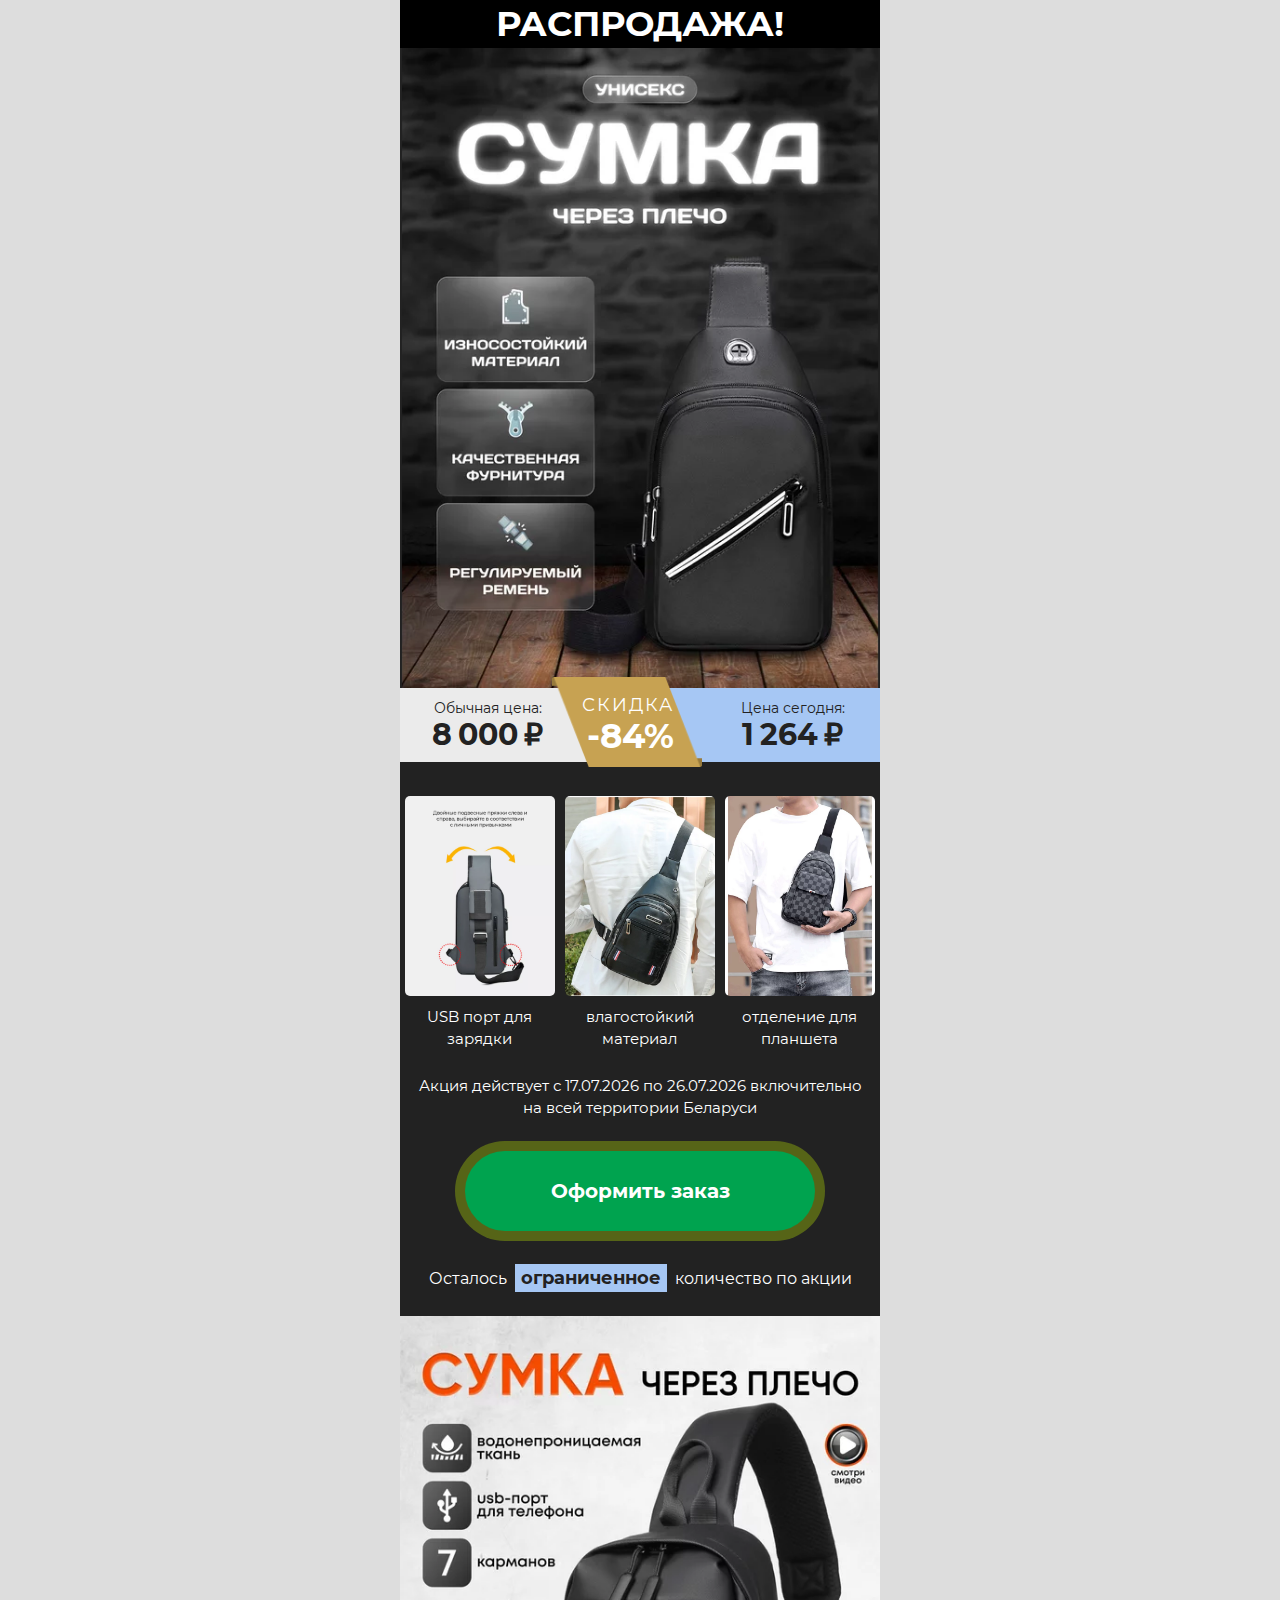
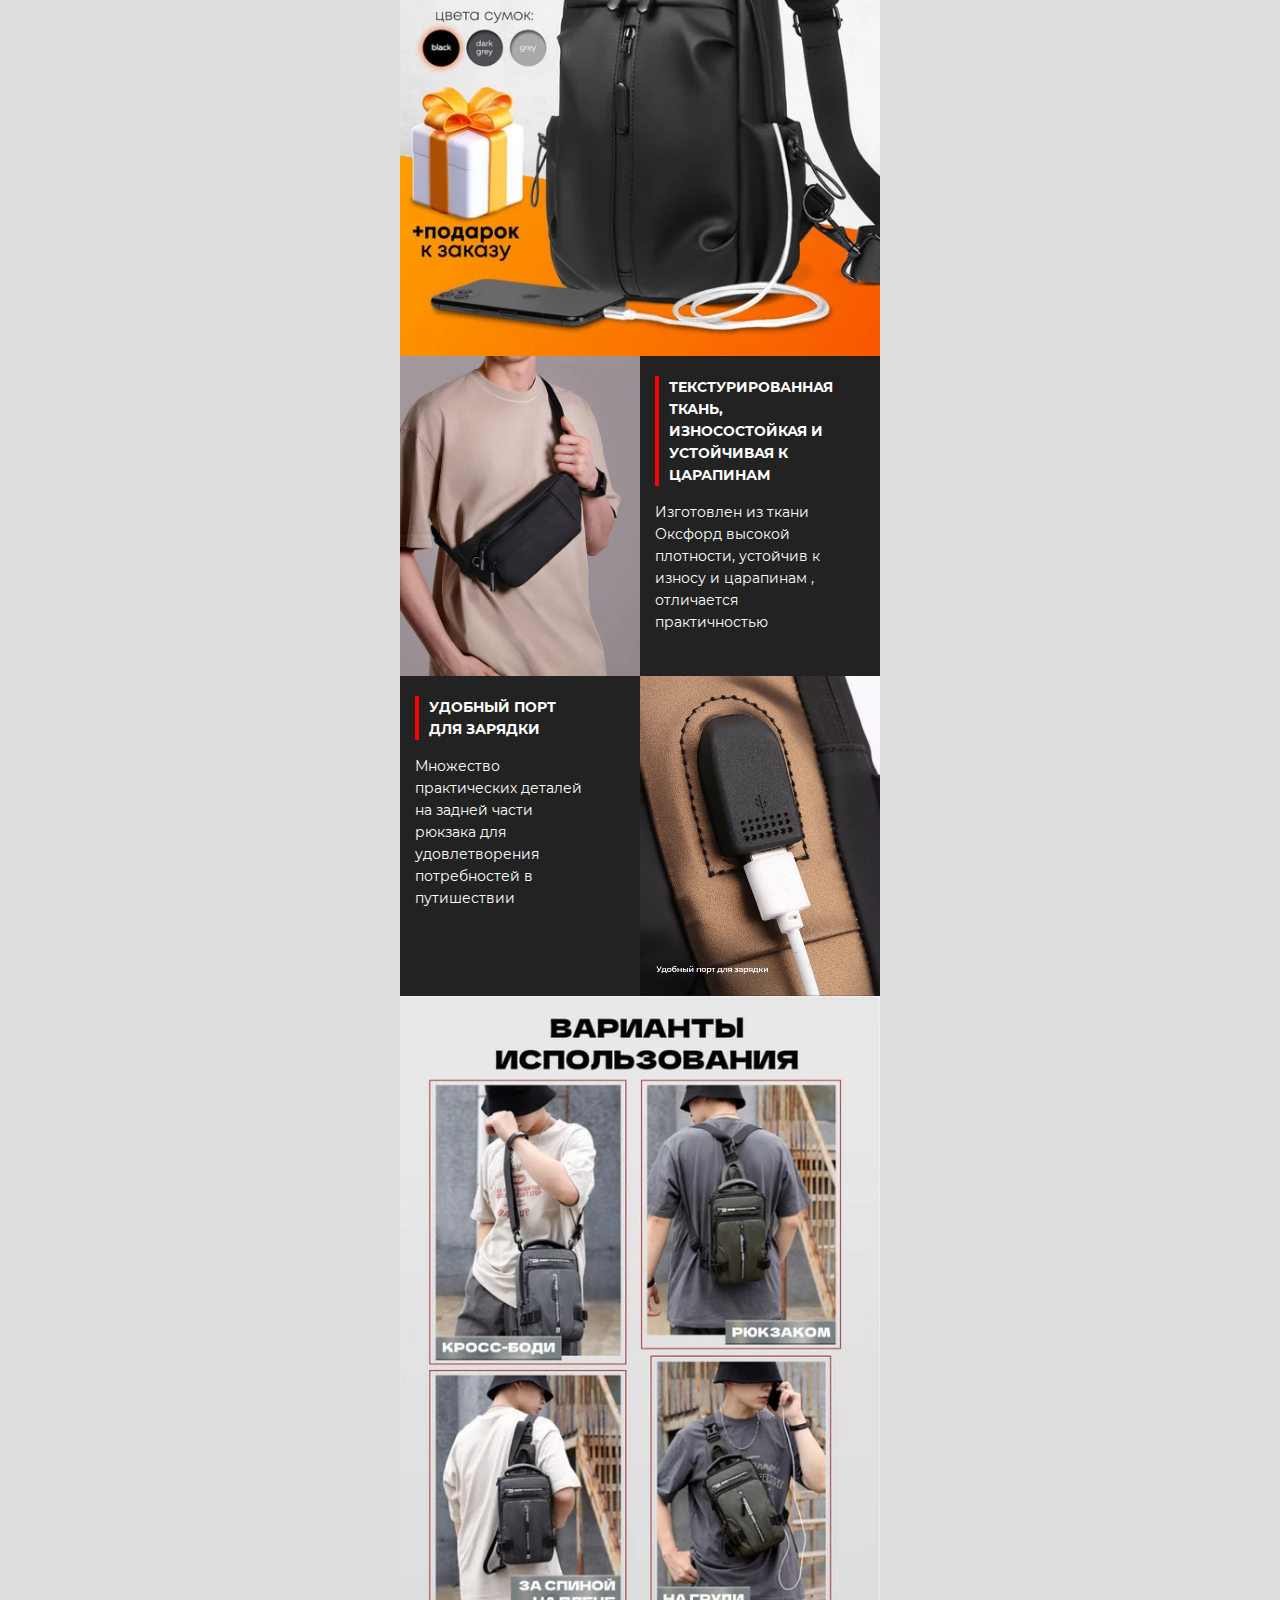
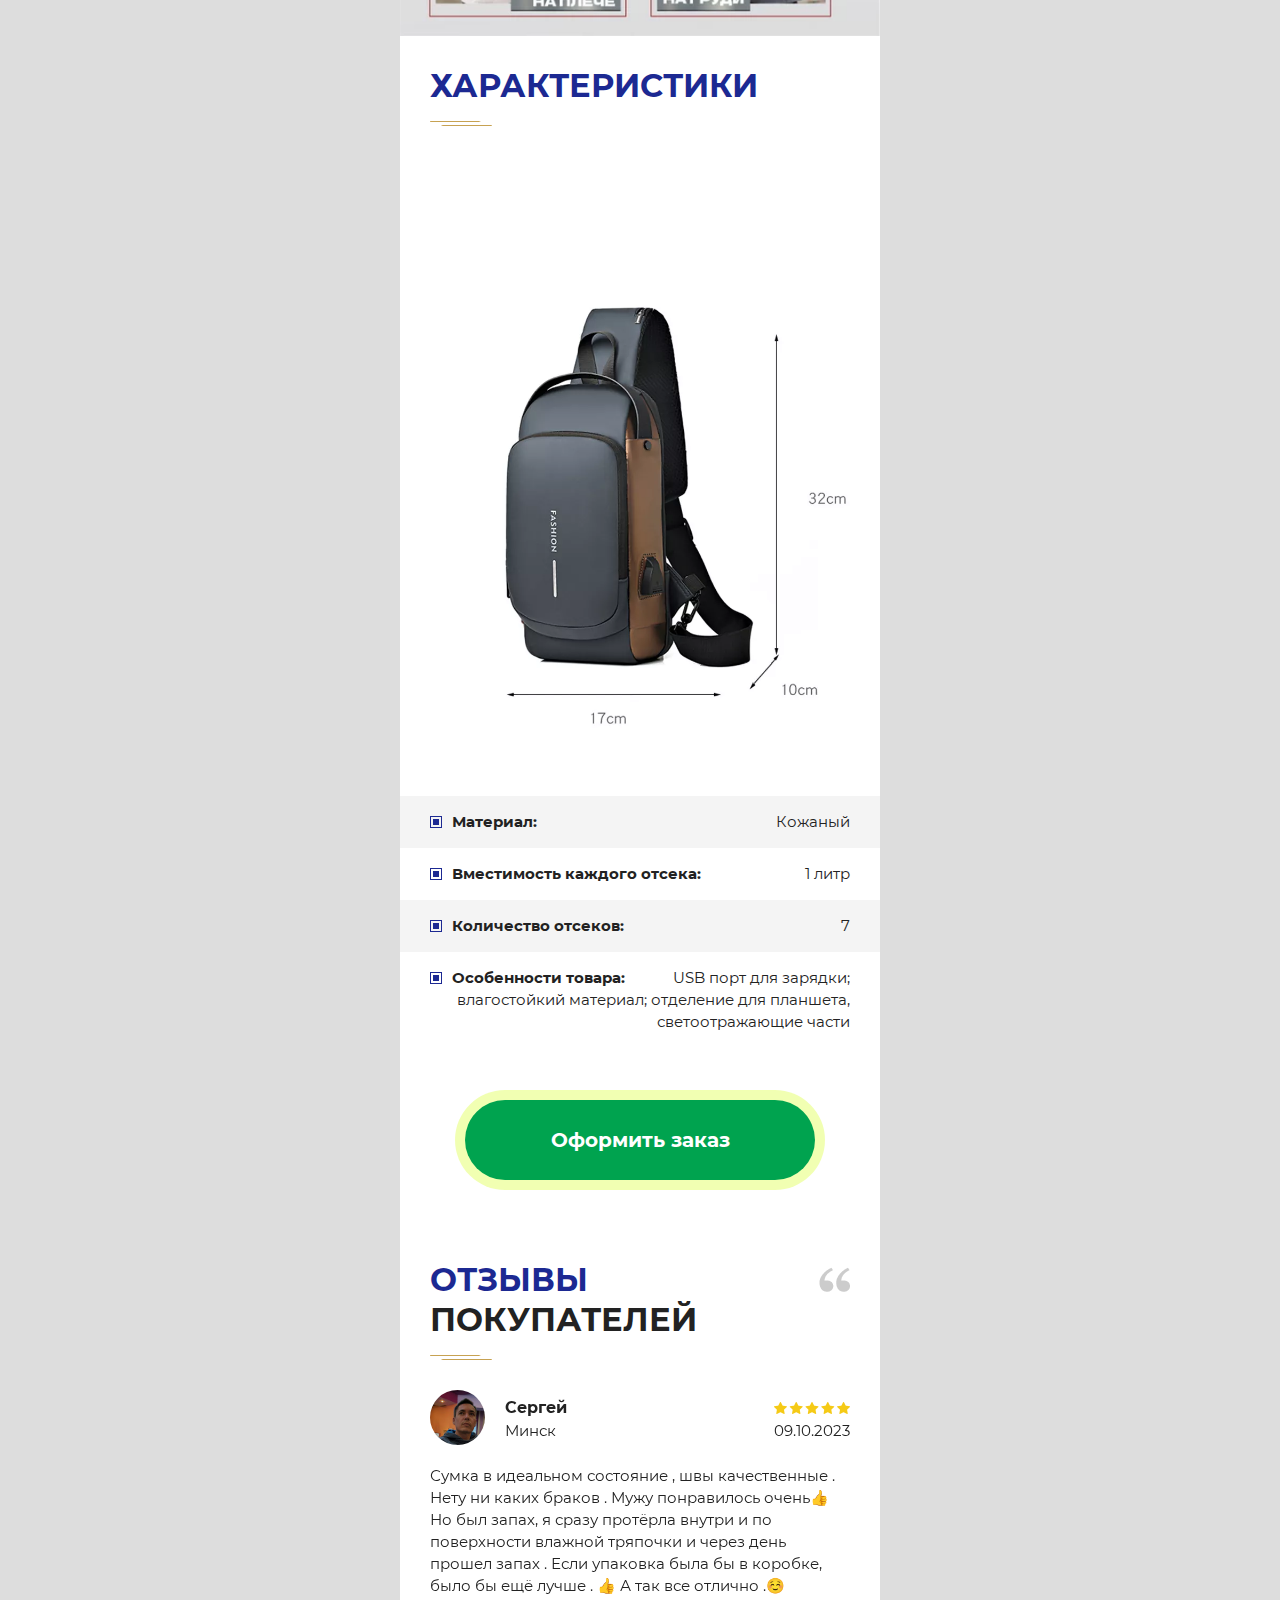
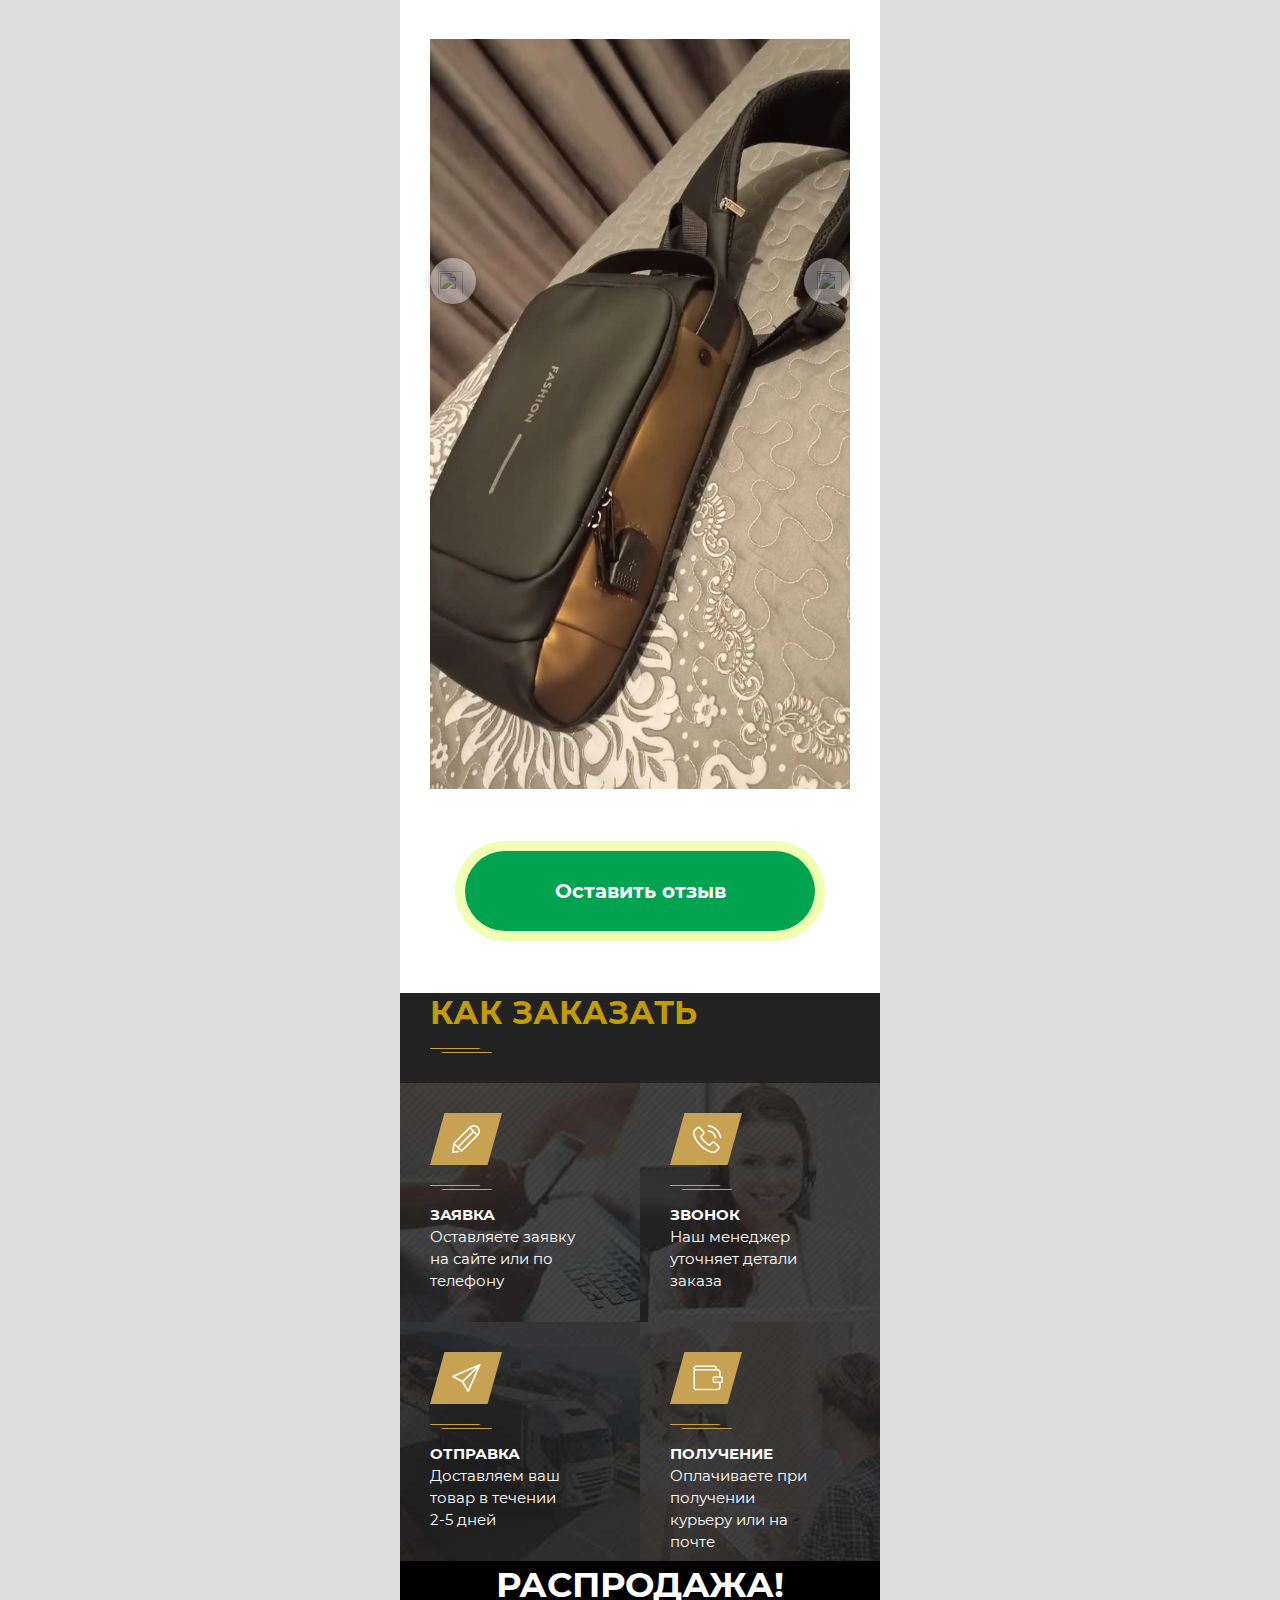
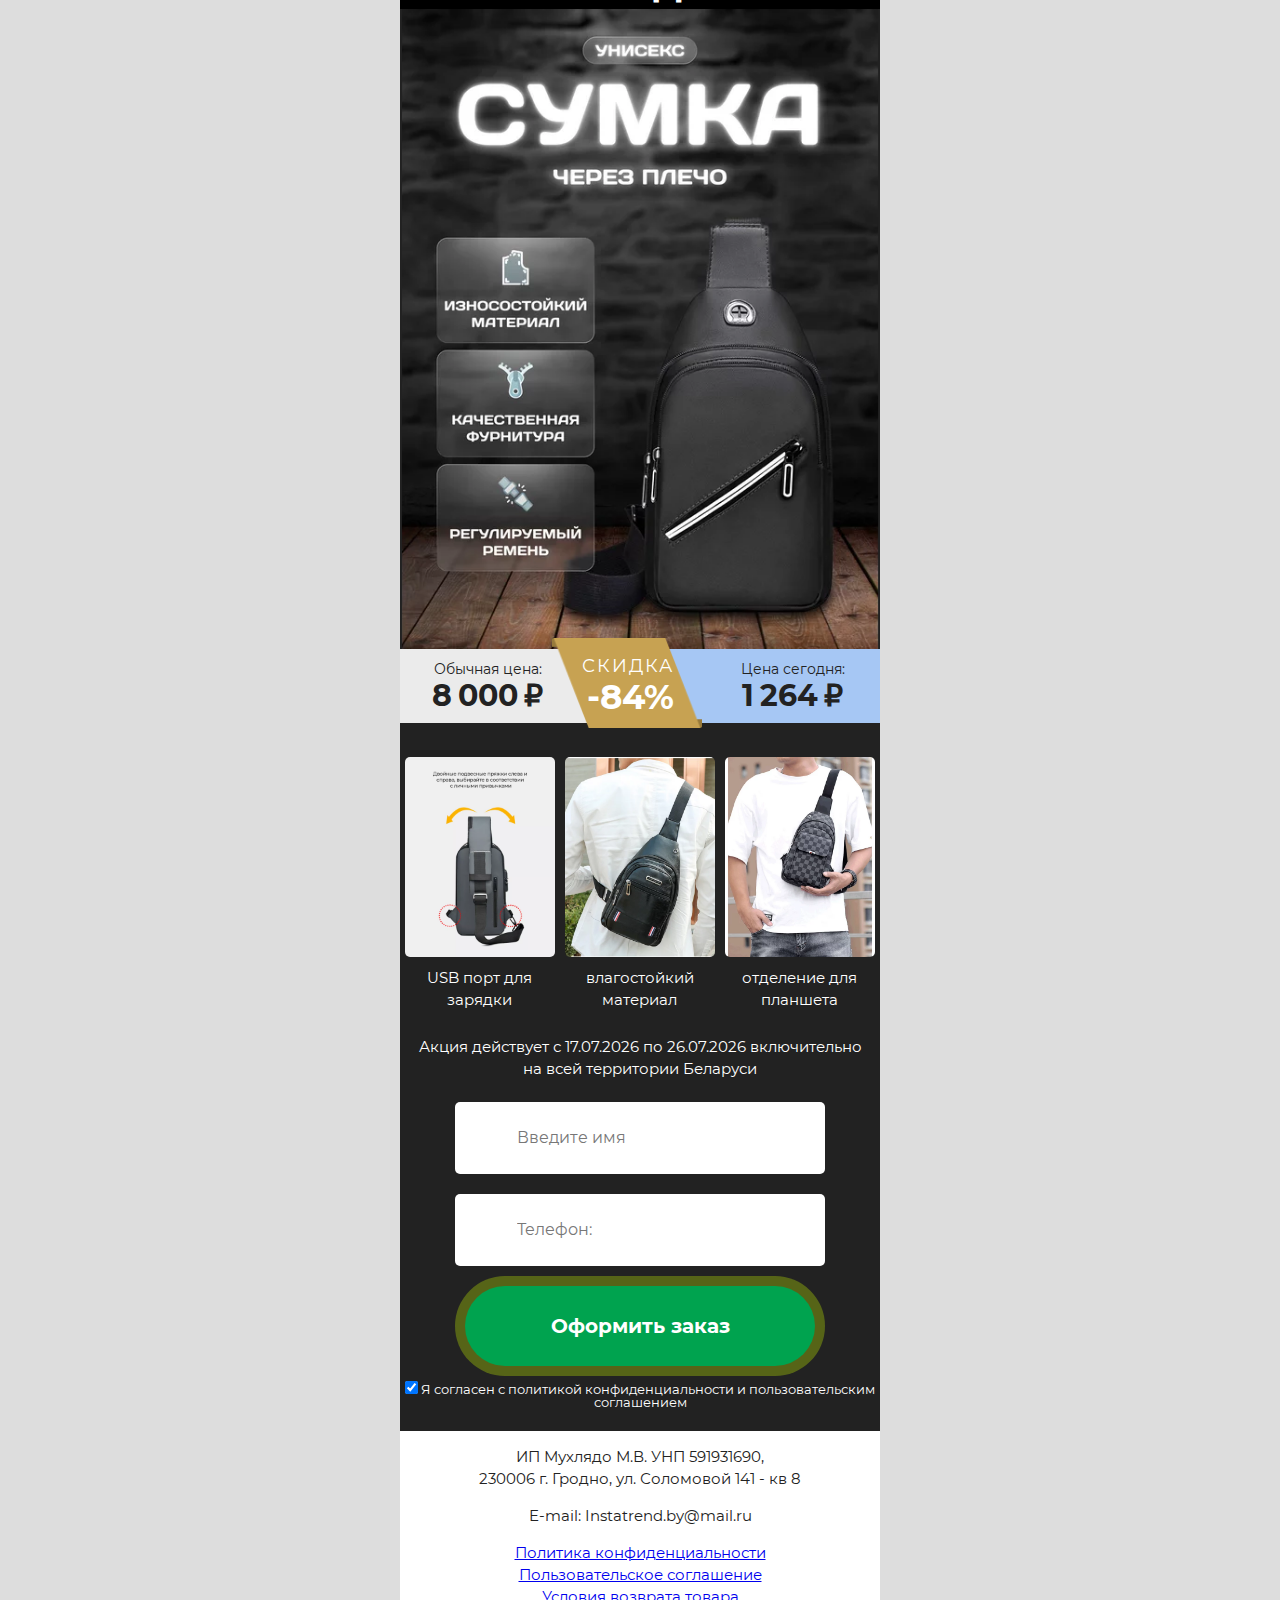
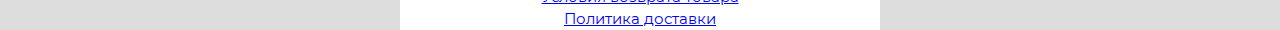
==== index.html @ cdf9560d "Added my project" ====
﻿<!DOCTYPE html>
<html lang="ru">

<head>
    <title>Органайзер для круп</title>
    <meta name="description" content="">
    <meta charset="utf-8">
    <meta name="viewport" content="width=480">

    <link rel="stylesheet" type="text/css" href="css/reset.css">
    <link rel="stylesheet" type="text/css" href="css/styles.css">
    <script>
      function dtime_nums(d) {
          let now = new Date();
          now.setDate(now.getDate() + d);
          let mm = now.getMonth() + 1;
          let day = now.getDate();
          if (now.getDate() < 10) day = '0' + now.getDate();
          if (mm < 10) mm = '0' + mm;
          document.write(day + "." + mm + "." + now.getFullYear());
      }
  </script>



	
<script>
  !function (w, d, t) {
    w.TiktokAnalyticsObject=t;var ttq=w[t]=w[t]||[];ttq.methods=["page","track","identify","instances","debug","on","off","once","ready","alias","group","enableCookie","disableCookie"],ttq.setAndDefer=function(t,e){t[e]=function(){t.push([e].concat(Array.prototype.slice.call(arguments,0)))}};for(var i=0;i<ttq.methods.length;i++)ttq.setAndDefer(ttq,ttq.methods[i]);ttq.instance=function(t){for(var e=ttq._i[t]||[],n=0;n<ttq.methods.length;n++
)ttq.setAndDefer(e,ttq.methods[n]);return e},ttq.load=function(e,n){var i="https://analytics.tiktok.com/i18n/pixel/events.js";ttq._i=ttq._i||{},ttq._i[e]=[],ttq._i[e]._u=i,ttq._t=ttq._t||{},ttq._t[e]=+new Date,ttq._o=ttq._o||{},ttq._o[e]=n||{};n=document.createElement("script");n.type="text/javascript",n.async=!0,n.src=i+"?sdkid="+e+"&lib="+t;e=document.getElementsByTagName("script")[0];e.parentNode.insertBefore(n,e)};
  
    ttq.load('CNPE14JC77U151413FCG');
    ttq.page();
  }(window, document, 'ttq');
</script>



</head>
  <body>
    <div class="main_wrapper">
      <header class="offer_section offer2">
        
        <div class="info_block">
          <h1 class="main_title" style="text-transform: uppercase">РАСПРОДАЖА!</h1>
          <img src="img_new/1(14).webp">
        </div>
        <div class="price_block clearfix">
          <div class="price_item old">
            <div class="text">Обычная цена:</div>
            <div class="value">8 000 ₽</div>
          </div>
          <div class="discount">
            <div class="text">Скидка</div>
            <div class="value">-84%</div>
          </div>
          <div class="price_item new">
            <div class="text">Цена сегодня:</div>
            <div class="value">1 264 ₽</div>
          </div>
        </div>
        <div class="benefits_block clearfix">
          <div class="benefit_item">
            <img src="img_new/bag.webp">
            <p>USB порт для зарядки</p>
          </div>
          <div class="benefit_item">
            <img src="./img_new/1(77).webp">
            <p>влагостойкий материал</p>
          </div>
          <div class="benefit_item">
            <img src="./img_new/1(94).webp" width="1080" height="1056">
            <p>отделение для планшета</p>
          </div>
        </div>

        <div class="date_sale">Акция действует с <script>dtime_nums(-7)</script> по <script>dtime_nums(2)</script> включительно <br>на всей территории Беларуси</div>
 <style>
    .date_sale{
        text-align: center;
        color: white;
    }
 </style>
        <br>

       
        <a href="#order_form" class="button">Оформить заказ</a>
        <div class="products_count">
          Осталось <b>ограниченное</b>
          количество по акции
        </div>
      </header>

      <img class="result_image" src="img_new/1(89).webp">

      <div class="benefits_list7">
        <div class="benefit_item clearfix">
          <img src="img_new/1(76).webp" width="240" height="240">
          <div class="text_block">
            <h4>Текстурированная ткань, износостойкая и устойчивая к царапинам</h4>
            <p> Изготовлен из ткани Оксфорд высокой плотности, устойчив к износу и царапинам , отличается практичностью
              </p>
          </div>
        </div>
        <div class="benefit_item clearfix">
          <img src="img_new/13.webp" width="240" height="240">
          <div class="text_block">
            <h4>Удобный порт для зарядки</h4>
            <p>Множество практических деталей на задней части рюкзака для удовлетворения потребностей в путишествии </p>
          </div>
        </div>
      </div>

      <img class="image img-item" src="./img_new/4(2).webp">
      

      <section class="characteristics_section">
        <h2 class="title">
          <span>Характеристики</span>
        </h2>
        <img class="image" src="./img_new/20.webp">
        <ul class="characteristics__list">
          <li>
            <b>Материал:</b>
            Кожаный
          </li>
          <li>
            <b>Вместимость каждого отсека:</b>
            1 литр
          </li>
          <li>
            <b>Количество отсеков:</b>
            7
          </li>
          <li>
            <b>Особенности товара:</b>
            USB порт для зарядки; влагостойкий материал; отделение для планшета, светоотражающие части          </li>
              
          </li>
        </ul>
        
        

        <br>
        <a href="#order_form" class="button">Оформить заказ</a>
      </section>

      <section class="reviews3_section">
        <h2 class="title">
          <span>Отзывы</span>
          покупателей
        </h2>
        <div class="reviews_list">
          <div class="review_item">
            <div class="author_block clearfix">
              <img src="img/reviews__review1_avatar.jpg">
              <div class="author_info">
                <div class="name">Сергей</div>
                <div class="text">Минск</div>
              </div>
              <div class="info">
                <div class="rating"></div>
                <div class="date">09.10.2023</div>
              </div>
            </div>
            <p>
              Сумка в идеальном состояние , швы качественные . Нету ни каких браков . Мужу понравилось очень👍 Но был запах, я сразу протёрла внутри и по поверхности влажной тряпочки и через день прошел запах . Если упаковка была бы в коробке, было бы ещё лучше . 👍 А так все отлично .☺️            </p>
            <br>
            <img src="./img_new/fs.webp">

            <div class="images_block clearfix"></div>
          </div>
          <div class="review_item">
            <div class="author_block clearfix">
              <img src="img/reviews__review2_avatar.jpg">
              <div class="author_info">
                <div class="name">Мария</div>
                <div class="text">Брест</div>
              </div>
              <div class="info">
                <div class="rating"></div>
                <div class="date">08.10.2023</div>
              </div>
            </div>
            <p>
              Отличная сумка, очень удобно если вы едете в путешествие. Влезает всё что может потребоваться в путешествии путешественнику.            </p>
            <br>
            <img src="./img_new/fs (1).webp">
            <div class="images_block clearfix"></div>
          </div>
          <div class="review_item">
            <div class="author_block clearfix">
              <img src="img/reviews__review3_avatar.jpg">
              <div class="author_info">
                <div class="name">Маша</div>
                <div class="text">Минск</div>
              </div>
              <div class="info">
                <div class="rating"></div>
                <div class="date">08.10.2023</div>
              </div>
            </div>
            <p>
              Советую заказывать мужскую сумку на лицо карманы большие удобные маленькие карманы удобные товар мне понравится буду ещё заказывать сумку            </p>
            <br>
            <img src="./img_new/fs (2).webp">
            <div class="images_block clearfix"></div>
          </div>
        </div>
        <br>
        <button class="button" onclick="openModalView()">Оставить отзыв</button>
        <br>
      </section>

      <section class="order_steps_section">
        <h2 class="title">
          <span>Как заказать</span>
        </h2>
        <div class="order_steps2 clearfix">
          <div class="step_item">
            <img src="img/order_steps__step1_icon.png">
            <div class="separator"></div>
            <h4>Заявка</h4>
            <p>Оставляете заявку на сайте или по телефону</p>
          </div>
          <div class="step_item">
            <img src="img/order_steps__step2_icon.png">
            <div class="separator"></div>
            <h4>Звонок</h4>
            <p>Наш менеджер уточняет детали заказа</p>
          </div>
          <div class="step_item">
            <img src="img/order_steps__step3_icon.png">
            <div class="separator"></div>
            <h4>Отправка</h4>
            <p>
              Доставляем ваш товар в течении
              <br>
              2-5 дней
            </p>
          </div>
          <div class="step_item">
            <img src="img/order_steps__step4_icon.png">
            <div class="separator"></div>
            <h4>Получение</h4>
            <p>Оплачиваете при получении курьеру или на почте</p>
          </div>
        </div>
      </section>

      <section class="offer_section offer2 order">
        <h1 class="main_title" style="text-transform: uppercase">РАСПРОДАЖА!</h1>
        <div class="info_block">
          
          <img src="img_new/1(14).webp">
        </div>
        <div class="price_block clearfix">
          <div class="price_item old">
            <div class="text">Обычная цена:</div>
            <div class="value">8 000 ₽</div>
          </div>
          <div class="discount">
            <div class="text">Скидка</div>
            <div class="value">-84%</div>
          </div>
          <div class="price_item new">
            <div class="text">Цена сегодня:</div>
            <div class="value">1 264 ₽</div>
          </div>
        </div>
        <div class="benefits_block clearfix">
          <div class="benefit_item">
            <img src="img_new/bag.webp">
            <p>USB порт для зарядки</p>
          </div>
          <div class="benefit_item">
            <img src="./img_new/1(77).webp">
            <p>влагостойкий материал


            </p>
          </div>
          <div class="benefit_item">
            <img src="./img_new/1(94).webp">
            <p>отделение для планшета</p>
          </div>
        </div>
        <div class="date_sale">Акция действует с <script>dtime_nums(-7)</script> по <script>dtime_nums(2)</script> включительно <br>на всей территории Беларуси</div>
        <style>
           .date_sale{
               text-align: center;
               color: white;
           }
        </style>
        <br>
        
        <form id="order_form" class="order_form" action="https://wirecrm.com/webtoorder/handle/798ae876471220db8ed2dc91c61289dc" method="post">
          <!-- Новый код start -->
          <input type="text" name="country" value="another" id="country" style="display: none">
          <input type="text" name="phone_value_ish" value="" id="phone_value_ish" style="display: none">
          <!-- Новый код end -->
          <input class="field" type="description" name="description" minlength="2" maxlength="25" pattern="^[а-яА-ЯеЁa-zA-Z ]+$" placeholder="Введите имя" required="" id="name">
          <input class="field" type="code" name="code" placeholder="Телефон:" required="" id="phone" minlength="7">
          <button id="btn" class="button">Оформить заказ</button>
          <label class="lb">
            <input type="checkbox" checked="" required="">
            Я согласен с политикой конфиденциальности и пользовательским соглашением
          </label>
          <br>
        </form>
      </section>
      <footer id="foot" style="text-align: center">
       
        <p style="font-size: 15px; padding: 15px; text-align: center">
          ИП Мухлядо М.В. УНП 591931690,    <br>
          230006 г. Гродно, ул. Соломовой 141 - кв 8 <br>
        </p>
        
        

        <p style="text-align: center">E-mail: Instatrend.by@mail.ru</a></p>

        <p style="text-align: center; padding-top: 15px">
          <a href="politics.html">Политика конфиденциальности</a>
          <br>
          <a href="sgls.html">Пользовательское соглашение</a>
          <br>
          <a href="vzvrt.html">Условия возврата товара</a>
          <br>
          <a href="delivery.html">Политика доставки</a>
        </p>
      </footer>
    </div>

    <!-- scripts -->
    <style type="text/css">
      .phonef {
        right: 0;
        bottom: 0;
        box-sizing: border-box;
        margin: 25px;
        position: fixed;
        white-space: nowrap;
        z-index: 999999;
        display: block !important;
        line-height: 0;
        z-index: 9999999;
      }

      .icon__main i {
        position: absolute;
        width: 50%;
        height: 50%;
        top: 25%;
        left: 25%;
        -webkit-transition: all 0.2s linear;
        -moz-transition: all 0.2s linear;
        -ms-transition: all 0.2s linear;
        -o-transition: all 0.2s linear;
        transition: all 0.2s linear;
      }
      .icon__main i {
        -webkit-mask: url(img/main.svg) no-repeat 50% 50%;
        mask: url(img/main.svg) no-repeat 50% 50%;
      }
      .icon__phone i {
        -webkit-mask: url(img/phone.svg) no-repeat 50% 50%;
        mask: url(img/phone.svg) no-repeat 50% 50%;
      }
      .icon__main {
        width: 48px;
        display: block;
        background: #000;
        height: 48px;
        border-radius: 50%;
        -webkit-border-radius: 50%;
        box-shadow: inset 0 -4px 0 rgba(0, 0, 0, 0.15);
        -webkit-box-shadow: inset 0 -4px 0 rgba(0, 0, 0, 0.2);
      }
      .icon__main:hover {
        background-color: #363636 !important;
      }
      .icon__list {
        list-style: none;
        margin: 0;
        padding: 0;
        line-height: 0;
        position: absolute;
        display: none;
        width: 100%;
        transition: all 1s;
      }
      @media only screen and (min-width: 1000px) {
        .phonef:hover .icon__list {
          display: block !important;
        }
      }
      .icon__list li {
        display: block;
        padding: 10px 0;
        margin: -10px 0;
        animation-duration: 0.5s;
        animation-fill-mode: both;
        transition: all 0.5s;
      }
      .icon__list {
        bottom: 100%;
        padding-bottom: 10px;
      }
    </style>
    <link rel="stylesheet" type="text/css" href="css/roboto.css">
    <script type="text/javascript" src="js/jquery.min.js"></script>
    <script src="js/alert.js"></script>
    <script src="js/slick.js"></script>
    <script src="js/scripts.js"></script>
    <script src="js/maskedinput.js"></script>
    <script>
      jQuery(function ($) {
        $('a[href^="/#"]').click(function (e) {
          e.preventDefault();
          var _href = $(this).attr('href').slice(1);
          $('html, body').animate({ scrollTop: $(_href).offset().top + 'px' });
          return false;
        });
      });

      let name = document.getElementById('name');
      let phone = document.getElementById('phone');
      let form = document.getElementById('order_form');
      let btn = document.getElementById('btn');

      function setWithExpiry(key, value, ttl) {
        const now = new Date();

        const item = {
          value: value,
          expiry: now.getTime() + ttl,
        };

        localStorage.setItem(key, JSON.stringify(item));
      }

      function setButtonSubmitProperties() {
        btn.style.opacity = '0.7';
        btn.textContent = 'Отправка заявки';
        btn.disabled = true;

        setTimeout(() => {
          btn.style.opacity = '1';
          btn.textContent = 'Отправить заявку';
          btn.disabled = false;
        }, 2000);
      }

      form.addEventListener('submit', function () {
        getPhoneValue();
        setButtonSubmitProperties();

        let formData = {
          name: name.value,
          phone: phone.value,
        };

        setWithExpiry('myKey', formData, 20000);
      });

      // Новый код start
      function getPhoneValue() {
        let number_1 = $("input[name='phone']").val(),
          numberToComment = number_1,
          country_input = $('input#country'),
          number;
        number = number_1
          .replace(/\s+/g, '')
          .replace(/[\])}[{(]/g, '')
          .replace(/-/g, '')
          .replace(/_/g, '');
        phone.value = number;
        $('input#phone_value_ish').val(numberToComment);
        if (
          (number.substring(0, 3).includes(375) && number.substring(3, 5).includes(29) && number.length == 12) ||
          (number.substring(0, 3).includes(375) && number.substring(3, 5).includes(25) && number.length == 12) ||
          (number.substring(0, 3).includes(375) && number.substring(3, 5).includes(44) && number.length == 12) ||
          (number.substring(0, 3).includes(375) && number.substring(3, 5).includes(33) && number.length == 12) ||
          (number.substring(0, 4).includes('+375') && number.substring(4, 6).includes(29) && number.length == 13) ||
          (number.substring(0, 4).includes('+375') && number.substring(4, 6).includes(25) && number.length == 13) ||
          (number.substring(0, 4).includes('+375') && number.substring(4, 6).includes(44) && number.length == 13) ||
          (number.substring(0, 4).includes('+375') && number.substring(4, 6).includes(33) && number.length == 13) ||
          ((number.substring(0, 4).includes(8029) || number.substring(0, 4).includes('8029')) && number.length == 11) ||
          ((number.substring(0, 4).includes(8025) || number.substring(0, 4).includes('8025')) && number.length == 11) ||
          ((number.substring(0, 4).includes(8044) || number.substring(0, 4).includes('8044')) && number.length == 11) ||
          ((number.substring(0, 4).includes(8033) || number.substring(0, 4).includes('8033')) && number.length == 11)
        ) {
          $(country_input).val('BY');
        }

        if (
          ((number.substring(0, 2).includes(29) || number.substring(0, 2).includes('29')) && number.length == 9) ||
          ((number.substring(0, 2).includes(25) || number.substring(0, 2).includes('25')) && number.length == 9) ||
          ((number.substring(0, 2).includes(44) || number.substring(0, 2).includes('44')) && number.length == 9) ||
          ((number.substring(0, 2).includes(33) || number.substring(0, 2).includes('33')) && number.length == 9)
        ) {
          phone.value = `${'+375' + number}`;
          $(country_input).val('BY');
        }
      }
    </script>
  </body>

</html>
---- css/styles.css ----
/* fonts */

@font-face {
  font-family: "Montserrat";
  src: url("../fonts/Montserrat-Regular.woff2") format("woff2"),
    url("../fonts/Montserrat-Regular.woff") format("woff"),
    url("../fonts/Montserrat-Regular.ttf") format("truetype");
  font-weight: 400;
  font-style: normal;
}

@font-face {
  font-family: "Montserrat";
  src: url("../fonts/Montserrat-Bold.woff2") format("woff2"),
    url("../fonts/Montserrat-Bold.woff") format("woff"),
    url("../fonts/Montserrat-Bold.ttf") format("truetype");
  font-weight: 700;
  font-style: normal;
}

/* styles */

body {
  max-width: 480px;
  background: #ddd;
  font-family: "Montserrat", sans-serif;
  font-weight: 400;
  font-size: 15px;
  line-height: 22px;
  color: #222;
  cursor: default;
  margin: 0 auto;
}

.main_wrapper {
  margin: 0 auto;
  width: 480px;
  background: #fff;
}

.clearfix:after {
  content: "";
  display: block;
  clear: both;
}

img {
  max-width: 100%;
  height: auto;
}

b {
  font-weight: 700;
}

/* button */

.button {
  display: block;
  margin: 10px auto;
  width: 350px;
  height: 80px;
  border: none;
  -webkit-border-radius: 40px;
  -moz-border-radius: 40px;
  border-radius: 40px;
  background: #00a34f;
  -webkit-box-shadow: 0 0 0 10px rgba(208, 255, 0, 0.3);
  -moz-box-shadow: 0 0 0 10px rgba(208, 255, 0, 0.3);
  box-shadow: 0 0 0 10px rgba(208, 255, 0, 0.3);
  font-family: "Montserrat", sans-serif;
  font-weight: 700;
  font-size: 20px;
  line-height: 80px;
  color: #fff;
  text-decoration: none;
  text-align: center;
  cursor: pointer;
}

/* section */

section {
  padding: 30px 0;
}

.yellow_theme {
  background: #a6c7f4;
}

.dark_theme {
  background: #222;
  color: #fff;
}

.gray_theme {
  background: #ebebeb;
}

/* titles */

h2.title {
  margin: 0 0 30px;
  font-weight: 700;
  font-size: 32px;
  line-height: 40px;
  text-transform: uppercase;
}

h2.title:after {
  display: block;
  content: "";
  margin: 15px 0 0;
  width: 62px;
  height: 5px;
  background: url(../img/separator_red.png) center no-repeat;
}

h2.title span {
  color: #1c2992;
}

.dark_theme h2.title span {
  color: #a6c7f4;
}

/* separator */

.separator {
  width: 62px;
  height: 5px;
  background: url(../img/separator_red.png) center no-repeat;
}

.separator.white {
  background-image: url(../img/separator_white.png);
}

/* image */

section .image {
  display: block;
  margin: 0 auto 30px;
}

/* offer */

.offer_section {
  padding: 0;
}

.offer_section.offer1 {
  background: #222;
}

.offer_section.offer2 {
  background: #222;
}

.offer_section .main_title {
  padding: 10px 20px;
  font-weight: 700;
  font-size: 35px;
  line-height: 28px;
  text-align: center;
  margin: 0;
}
.img-item {
  display: block;
}
.offer_section.offer1 .main_title {
  background: #a6c7f4;
}

.offer_section.offer2 .main_title,
.offer_section.offer3 .main_title {
  background: rgb(0, 0, 0);
  color: #ffffff;
}

.offer_section .info_block {
  position: relative;
}

.offer_section .info_block img {
  display: block;
}

.offer_section .info_block .subtitle {
  padding: 12px 20px 10px;
  width: calc(100% - 0px);
  font-weight: 700;
  font-size: 14px;
  line-height: 24px;
  letter-spacing: 1px;
  text-transform: uppercase;
  text-align: center;
  position: absolute;
  top: 0;
  left: 0;
  margin: 0;
}

.offer_section.offer1 .info_block .subtitle,
.offer_section.offer2 .info_block .subtitle {
  background: rgba(34, 34, 34, 0.8);
  -webkit-box-shadow: 0 1px 0 rgba(255, 255, 255, 0.17);
  -moz-box-shadow: 0 1px 0 rgba(255, 255, 255, 0.17);
  box-shadow: 0 1px 0 rgba(255, 255, 255, 0.17);
  color: #fff;
}

.offer_section.offer1 .info_block .sub-desc,
.offer_section.offer2 .info_block .sub-desc {
  position: absolute;
  top: 50px;
  background: transparent;
  font-weight: 700;
  text-align: center;
  font-style: italic;
  font-size: 14px;
}

.offer_section.offer3 .info_block .subtitle {
  background: rgba(235, 235, 235, 0.8);
}

.offer_section .info_block .discount {
  width: 112px;
  height: 112px;
  background: center no-repeat;
  font-weight: 700;
  font-size: 13px;
  line-height: 13px;
  text-transform: uppercase;
  position: absolute;
  top: 46px;
  right: 0;
}

.offer_section.offer1 .info_block .discount {
  background-image: url(../img/offer1__discount_bg.png);
  color: #fff;
}

.offer_section.offer3 .info_block .discount {
  background-image: url(../img/offer3__discount_bg.png);
}

.offer_section .info_block .discount b {
  display: block;
  width: 100px;
  -webkit-transform: rotate(45deg);
  -moz-transform: rotate(45deg);
  -ms-transform: rotate(45deg);
  -o-transform: rotate(45deg);
  transform: rotate(45deg);
  white-space: nowrap;
  position: absolute;
  top: 42px;
  left: 21px;
}

.offer_section.offer1 .price_block {
  margin: -42px 0 25px;
}

.offer_section.offer1 .price_old {
  float: left;
  padding: 15px 0 0 15px;
  width: 160px;
  height: 84px;
  background: #e43315;
  color: #fff;
  position: relative;
}

.offer_section.offer1 .price_old:before {
  display: block;
  content: "";
  border-right: 50px solid rgba(255, 255, 255, 0);
  border-bottom: 84px solid #e43315;
  position: absolute;
  top: 0;
  right: -50px;
}

.offer_section.offer1 .price_old .text {
  margin: 0 0 2px;
  font-size: 14px;
}

.offer_section.offer1 .price_old .value {
  font-weight: 700;
  font-size: 26px;
  line-height: 26px;
}

.offer_section.offer1 .price_new {
  float: left;
  margin: 14px 0 0 16px;
  width: 130px;
  height: 56px;
  background: #a6c7f4;
  font-weight: 700;
  font-size: 24px;
  line-height: 56px;
  text-align: center;
  position: relative;
}

.offer_section.offer1 .price_new:before,
.offer_section.offer1 .price_new:after {
  display: block;
  content: "";
  position: absolute;
  top: 0;
}

.offer_section.offer1 .price_new:before {
  border-left: 34px solid rgba(255, 255, 255, 0);
  border-top: 56px solid #a6c7f4;
  left: -34px;
}

.offer_section.offer1 .price_new:after {
  border-right: 34px solid rgba(255, 255, 255, 0);
  border-bottom: 56px solid #a6c7f4;
  right: -34px;
  z-index: 10;
}

.offer_section.offer1 .price_new span {
  position: relative;
  z-index: 99;
}

.offer_section.offer1 .timer {
  float: left;
  margin: 27px 0 0;
  padding: 0 0 0 62px;
  width: 174px;
  height: 30px;
  background: rgba(255, 255, 255, 0.2) url(../img/offer1__timer_arrows.png)
    30px center no-repeat;
  line-height: 32px;
  color: #fff;
  position: relative;
}

.offer_section.offer2 .price_block {
  margin: 0 0 34px;
  position: relative;
  display: flex;
}

.offer_section.offer2 .price_item {
  float: left;
  width: 50%;
  height: 74px;
  text-align: center;
}

.offer_section.offer2 .price_item.old {
  padding: 13px 65px 0 0;
  background: #ebebeb;
}

.offer_section.offer2 .price_item.new {
  padding: 13px 0 0 65px;
  background: #a6c7f4;
}

.offer_section.offer2 .price_item .text {
  margin: 0 0 5px;
  font-size: 14px;
  line-height: 14px;
}

.offer_section.offer2 .price_item .value {
  font-weight: 700;
  font-size: 30px;
  line-height: 30px;
}

.offer_section.offer2 .discount {
  padding: 19px 0 0 30px;
  width: 150px;
  height: 90px;
  background: url(../img/offer2__discount_bg.png) center no-repeat;
  color: #fff;
  position: absolute;
  top: -11px;
  left: 50%;
  margin-left: -88px;
  background-size: cover;
}

.offer_section.offer2 .discount .text {
  margin: 0 0 5px;
  font-size: 18px;
  line-height: 18px;
  letter-spacing: 2px;
  text-transform: uppercase;
}

.offer_section.offer2 .discount .value {
  margin: 0 0 0 5px;
  font-weight: 700;
  font-size: 34px;
  line-height: 34px;
}

.offer_section.offer3 .price_block {
  margin: -23px 0 25px;
  padding: 0 75px;
  height: 80px;
  position: relative;
}

.offer_section.offer3 .price_block:before {
  display: block;
  content: "";
  width: 75px;
  height: 34px;
  background: #a6c7f4;
  position: absolute;
  top: 50%;
  margin-top: -17px;
  left: 0;
}

.offer_section.offer3 .price_block:after {
  display: block;
  content: "";
  width: 56px;
  border-top: 34px solid #a6c7f4;
  border-left: 22px solid rgba(255, 255, 255, 0);
  position: absolute;
  top: 50%;
  margin-top: -17px;
  right: 0;
}

.offer_section.offer3 .price_item {
  float: left;
  width: 50%;
  height: 80px;
  color: #fff;
  position: relative;
}

.offer_section.offer3 .price_item.old {
  padding: 17px 0 0 17px;
  background: #222;
}

.offer_section.offer3 .price_item.new {
  padding: 17px 0 0 37px;
  background: #e43315;
}

.offer_section.offer3 .price_item.old:before {
  display: block;
  content: "";
  border-left: 44px solid rgba(255, 255, 255, 0);
  border-top: 80px solid #222;
  position: absolute;
  top: 0;
  left: -44px;
}

.offer_section.offer3 .price_item.old:after {
  display: block;
  content: "";
  border-left: 44px solid #222;
  border-top: 80px solid #e43315;
  position: absolute;
  top: 0;
  right: -22px;
  z-index: 10;
}

.offer_section.offer3 .price_item.new:before {
  display: block;
  content: "";
  border-right: 44px solid rgba(255, 255, 255, 0);
  border-bottom: 80px solid #e43315;
  position: absolute;
  top: 0;
  right: -44px;
}

.offer_section.offer3 .price_item .text {
  margin: 0 0 5px;
  font-size: 14px;
  line-height: 14px;
  position: relative;
  z-index: 99;
}

.offer_section.offer3 .price_item .value {
  font-weight: 700;
  font-size: 26px;
  line-height: 26px;
  position: relative;
  z-index: 99;
}

.offer_section ul {
  padding: 0 55px 25px;
}

.offer_section ul li {
  margin: 0 0 15px;
  padding: 0 0 0 25px;
  color: #fff;
  position: relative;
}

.offer_section ul li:last-child {
  margin: 0;
}

.offer_section.offer1 ul li:before {
  -webkit-box-sizing: border-box;
  -moz-box-sizing: border-box;
  box-sizing: border-box;
  display: block;
  content: "";
  width: 12px;
  height: 12px;
  border: 1px solid #a6c7f4;
  background: #a6c7f4;
  -webkit-box-shadow: 0 0 0 2px #222 inset;
  -moz-box-shadow: 0 0 0 2px #222 inset;
  box-shadow: 0 0 0 2px #222 inset;
  position: absolute;
  top: 4px;
  left: 0;
}

.offer_section.offer2 ul li:before {
  -webkit-box-sizing: border-box;
  -moz-box-sizing: border-box;
  box-sizing: border-box;
  display: block;
  content: "";
  border-top: 8px solid #a6c7f4;
  border-left: 8px solid rgba(255, 255, 255, 0);
  border-right: 8px solid rgba(255, 255, 255, 0);
  -webkit-transform: rotate(30deg);
  -moz-transform: rotate(30deg);
  -ms-transform: rotate(30deg);
  -o-transform: rotate(30deg);
  transform: rotate(30deg);
  position: absolute;
  top: 8px;
  left: -2px;
}

.offer_section .benefits_block {
  margin: 0 auto 25px;
  width: auto;
}

.offer_section .benefits_block .benefit_item {
  float: left;
  padding: 0 5px;
  width: 33.333333%;
  color: #fff;
  text-align: center;
}

.offer_section .benefits_block img {
  display: block;
  margin: 0 auto 10px;
  -webkit-border-radius: 5px;
  -moz-border-radius: 5px;
  border-radius: 5px;
}

.offer_section .timer_block {
  margin: 0 0 35px;
  padding: 20px;
  text-transform: uppercase;
  text-align: center;
}

.offer_section.order .timer_block {
  margin: 0 0 25px;
}

.offer_section.offer2 .timer_block {
  border-top: 1px dashed rgba(255, 255, 255, 0.1);
  border-bottom: 1px dashed rgba(255, 255, 255, 0.1);
  background: #292929;
  color: #999;
}

.offer_section.offer3 .timer_block {
  border-top: 1px dashed rgba(0, 0, 0, 0.1);
  border-bottom: 1px dashed rgba(0, 0, 0, 0.1);
  background: #f4f4f4;
}

.offer_section .timer_block p {
  margin: 0 0 15px;
  font-size: 16px;
  line-height: 16px;
}

.offer_section .timer_block .timer {
  margin: 0 auto;
  width: 370px;
}

.offer_section .timer_block .timer_item {
  float: left;
  margin: 0 35px 0 0;
  width: 100px;
}

.offer_section .timer_block .timer_item:last-child {
  margin: 0;
}

.offer_section .timer_block .count {
  margin: 0 0 10px;
  height: 60px;
}

.offer_section .timer_block .count span {
  display: block;
  float: left;
  margin: 0 8px 0 0;
  width: 46px;
  height: 60px;
  background: #a6c7f4;
  font-weight: 700;
  font-size: 36px;
  line-height: 60px;
  color: #222;
}

.offer_section .timer_block .count span:last-child {
  margin: 0;
}

.offer_section .timer_block .text {
  font-size: 13px;
  line-height: 13px;
}

.offer_section .products_count {
  padding: 25px;
  font-size: 16px;
  line-height: 24px;
  color: #fff;
  text-align: center;
}

.offer_section.offer3 .products_count {
  color: #222;
}

.offer_section .products_count b {
  margin: 0 4px;
  padding: 3px 6px;
  background: #a6c7f4;
  font-size: 18px;
  color: #222;
}

.offer_section.order .text_block {
  margin: 0 55px 25px;
  text-align: center;
}

.offer_section.order .text_block h4 {
  margin: 0 0 10px;
  font-weight: 700;
  font-size: 26px;
  line-height: 32px;
  color: #fff;
}

.offer_section.order .text_block p {
  color: #999;
}

.offer_section .field {
  display: block;
  margin: 0 auto 20px;
  padding: 0 20px 0 62px;
  width: 370px;
  height: 72px;
  border: none;
  -webkit-border-radius: 5px;
  -moz-border-radius: 5px;
  border-radius: 5px;
  font-family: "Montserrat", sans-serif;
  font-weight: 400;
  font-size: 16px;
  color: #777;
}

.offer_section .field[name="name"] {
  background: #ebebeb url(../img/offer__name_icon.png) 22px center no-repeat;
}

.offer_section .field[name="phone"] {
  margin: 0 auto 35px;
  background: #ebebeb url(../img/offer__phone_icon.png) 20px center no-repeat;
}

.offer_section.offer3 .field {
  border: 1px solid #dedede;
}

.offer_section.offer3 .field[name="name"] {
  background: #f0f0f0 url(../img/offer__name_icon.png) 22px center no-repeat;
}

.offer_section.offer3 .field[name="phone"] {
  margin: 0 auto 35px;
  background: #f0f0f0 url(../img/offer__phone_icon.png) 20px center no-repeat;
}

.offer_section .field::-webkit-input-placeholder {
  opacity: 1;
  color: #777;
}

.offer_section .field:-moz-placeholder {
  opacity: 1;
  color: #777;
}

.offer_section .field::-moz-placeholder {
  opacity: 1;
  color: #777;
}

.offer_section .field:-ms-input-placeholder {
  opacity: 1;
  color: #777;
}

.offer_section .field:focus::-webkit-input-placeholder {
  opacity: 0;
}

.offer_section .field:focus:-moz-placeholder {
  opacity: 0;
}

.offer_section .field:focus::-moz-placeholder {
  opacity: 0;
}

.offer_section .field:focus:-ms-input-placeholder {
  opacity: 0;
}

/* video */

.video_block {
  width: 480px;
  height: 264px;
  background-color: #000;
  overflow: hidden;
  position: relative;
}
.video_block video {
  position: relative;
  top: -4px;
}

.video_block iframe,
.video_block object,
.video_block embed {
  display: block;
  width: 100%;
  height: 100%;
  position: absolute;
  top: 0;
  left: 0;
}

/* description */

.description_section {
  padding: 30px 0 15px;
}

.description_section h2.title {
  padding: 0 30px;
}

.description_section p {
  padding: 0 30px 15px;
}

/* social proof */

.social_proof_block {
  padding: 0 30px 30px;
}

.social_proof_block .info_item {
  float: left;
  padding: 20px 0;
  width: 50%;
  border-right: 1px solid #dedede;
  border-bottom: 1px solid #dedede;
}

.social_proof_block .info_item:nth-child(even) {
  border-right: none;
}

.social_proof_block .info_item:nth-last-child(2),
.social_proof_block .info_item:last-child {
  border-bottom: none;
}

.social_proof_block .info_item .icon_block {
  float: right;
  margin: 0 15px;
  width: 50px;
  height: 50px;
  font-size: 0;
  line-height: 50px;
  letter-spacing: -1px;
  text-align: center;
}

.social_proof_block .info_item:nth-child(even) .icon_block {
  float: left;
}

.social_proof_block .info_item img {
  display: inline-block;
  vertical-align: middle;
  max-height: 50px;
}

.social_proof_block .info_item .text_block {
  float: left;
  margin: -2px 0 0;
  width: 129px;
}

.social_proof_block .info_item:nth-child(odd) .text_block {
  text-align: right;
}

.social_proof_block .info_item .number {
  margin: 0 0 5px;
  font-weight: 700;
  font-size: 34px;
  line-height: 34px;
  color: #e43315;
}

.social_proof_block .info_item .text {
  font-size: 12px;
  line-height: 12px;
  text-transform: uppercase;
}

/* list 1 */

.list1 {
  padding: 0 30px 15px;
  font-size: 0;
  line-height: 0;
  letter-spacing: -1px;
}

.list1 li {
  display: inline-block;
  vertical-align: top;
  margin: 0 20px 15px 0;
  padding: 0 0 0 25px;
  width: 200px;
  font-size: 15px;
  line-height: 22px;
  letter-spacing: normal;
  position: relative;
}

.list1 li:nth-child(even) {
  margin: 0 0 10px;
}

.list1 li:before {
  -webkit-box-sizing: border-box;
  -moz-box-sizing: border-box;
  box-sizing: border-box;
  display: block;
  content: "";
  border-left: 8px solid rgba(255, 255, 255, 0);
  border-right: 8px solid rgba(255, 255, 255, 0);
  -webkit-transform: rotate(30deg);
  -moz-transform: rotate(30deg);
  -ms-transform: rotate(30deg);
  -o-transform: rotate(30deg);
  transform: rotate(30deg);
  position: absolute;
  top: 8px;
  left: -2px;
}

.list1.marker1 li:before {
  border-top: 8px solid #a6c7f4;
}

.list1.marker2 li:before {
  border-top: 8px solid #e43315;
}

/* list 2 */

.list2 {
  padding: 0 30px 15px;
}

.list2 li {
  margin: 0 0 15px;
  padding: 0 0 0 25px;
  position: relative;
}

.list2 li:before {
  -webkit-box-sizing: border-box;
  -moz-box-sizing: border-box;
  box-sizing: border-box;
  display: block;
  content: "";
  width: 12px;
  height: 12px;
  -webkit-box-shadow: 0 0 0 2px #fff inset;
  -moz-box-shadow: 0 0 0 2px #fff inset;
  box-shadow: 0 0 0 2px #fff inset;
  position: absolute;
  top: 4px;
  left: 0;
}

.list2.marker1 li:before {
  border: 1px solid #e43315;
  background: #e43315;
}

.list2.marker2 li:before {
  border: 1px solid #a6c7f4;
  background: #a6c7f4;
}

.list2_section {
  padding: 30px 0 0;
}

.dark_theme .list2 li:before {
  -webkit-box-shadow: 0 0 0 2px #222 inset;
  -moz-box-shadow: 0 0 0 2px #222 inset;
  box-shadow: 0 0 0 2px #222 inset;
}

/* slider */

.slider .owl-prev,
.slider .owl-next {
  width: 50px;
  height: 36px;
  background: url(../img/slider__arrows.png) no-repeat;
  position: absolute;
  top: 50%;
  margin-top: -18px;
}

.slider .owl-prev {
  background-position: left center;
  left: 20px;
}

.slider .owl-next {
  background-position: right center;
  right: 20px;
}

/* image */

.result_image {
  display: block;
  margin: 0 auto;
}

/* benefits 1 */

.benefits_section {
  padding: 30px 0 0;
}

.benefits_section h2.title {
  padding: 0 30px;
}

.benefits_list1 {
  margin: 0 10px;
  font-size: 0;
  line-height: 0;
  letter-spacing: -1px;
  text-align: center;
}

.benefits_list1 .benefit_item {
  display: inline-block;
  vertical-align: top;
  padding: 0 10px 30px;
  width: 33.333333%;
  font-size: 15px;
  line-height: 22px;
  letter-spacing: normal;
}

.benefits_list1 .benefit_item img {
  display: block;
  margin: 0 auto 15px;
  -webkit-border-radius: 5px;
  -moz-border-radius: 5px;
  border-radius: 5px;
}

.benefits_list1 .benefit_item h4 {
  font-weight: 700;
  font-size: 16px;
  line-height: 24px;
}

/* benefits 2 */

.benefits_list2 {
  margin: 0 10px;
  font-size: 0;
  line-height: 0;
  letter-spacing: -1px;
  text-align: center;
}

.benefits_list2 .benefit_item {
  display: inline-block;
  vertical-align: top;
  padding: 0 10px 30px;
  width: 50%;
  font-size: 15px;
  line-height: 22px;
  letter-spacing: normal;
}

.benefits_list2 .benefit_item img {
  display: block;
  margin: 0 auto 15px;
  -webkit-border-radius: 5px;
  -moz-border-radius: 5px;
  border-radius: 5px;
}

.benefits_list2 .benefit_item h4 {
  font-weight: 700;
  font-size: 16px;
  line-height: 24px;
}

/* benefits 3 */

.benefits_list3 .benefit_item {
  display: table;
  padding: 0 30px 30px;
  width: 100%;
}

.benefits_list3 .image_block {
  display: table-cell;
  vertical-align: top;
  width: 110px;
}

.benefits_list3.va_middle .image_block {
  vertical-align: middle;
}

.benefits_list3 .image_block img {
  display: block;
  width: 110px;
  -webkit-border-radius: 5px;
  -moz-border-radius: 5px;
  border-radius: 5px;
}

.benefits_list3 .text_block {
  display: table-cell;
  vertical-align: top;
  padding: 0 0 0 20px;
}

.benefits_list3.va_middle .text_block {
  vertical-align: middle;
}

.benefits_list3 .text_block h4 {
  font-weight: 700;
  font-size: 16px;
  line-height: 24px;
}

/* benefits 4 */

.components_section {
  padding: 30px;
}

.benefits_list4 .benefit_item {
  margin: 0 auto 30px;
  width: 420px;
  background: #fff;
  -webkit-box-shadow: 0 0 27px rgba(2, 2, 2, 0.1);
  -moz-box-shadow: 0 0 27px rgba(2, 2, 2, 0.1);
  box-shadow: 0 0 27px rgba(2, 2, 2, 0.1);
}

.benefits_list4 .benefit_item:last-child {
  margin: 0;
}

.benefits_list4 .benefit_item img {
  display: block;
}

.benefits_list4 .text_block {
  padding: 25px 30px;
}

.benefits_list4 .text_block h4 {
  margin: 0 0 15px;
  padding: 0 0 0 20px;
  border-left: 4px solid #e43315;
  font-weight: 700;
  font-size: 16px;
  line-height: 24px;
  text-transform: uppercase;
}

/* benefits 5 */

.benefits_list5 {
  background: url(../img/bg_light.jpg);
  overflow: hidden;
}

.benefits_list5.dark {
  background: #222;
}

.benefits_list5 .benefit_item {
  float: left;
  margin: 0 2px 2px 0;
  padding: 29px 15px 0 25px;
  width: 239px;
  height: 239px;
  -webkit-box-shadow: 0 0 0 1px #ebebeb;
  -moz-box-shadow: 0 0 0 1px #ebebeb;
  box-shadow: 0 0 0 1px #ebebeb;
}

.benefits_list5 .benefit_item:nth-child(even) {
  margin: 0 0 2px;
}

.benefits_list5 .benefit_item:nth-last-child(2),
.benefits_list5 .benefit_item:last-child {
  margin-bottom: 0;
}

.benefits_list5.dark .benefit_item {
  -webkit-box-shadow: 0 0 0 1px #4b4b4b;
  -moz-box-shadow: 0 0 0 1px #4b4b4b;
  box-shadow: 0 0 0 1px #4b4b4b;
  color: #fff;
}

.benefits_list5 .benefit_item img {
  display: block;
}

.benefits_list5 .benefit_item .separator {
  margin: 20px 0 14px;
}

.benefits_list5 .benefit_item h4 {
  font-weight: 700;
  text-transform: uppercase;
}

/* benefits 6 */

.benefits_list6 {
  padding: 20px 0;
  background: #ebebeb;
  overflow: hidden;
}

.benefits_list6 .benefit_item {
  margin: 0 0 20px;
  background: #fff url(../img/bg_light.jpg);
  -webkit-box-shadow: 0 0 20px rgba(2, 2, 2, 0.1);
  -moz-box-shadow: 0 0 20px rgba(2, 2, 2, 0.1);
  box-shadow: 0 0 20px rgba(2, 2, 2, 0.1);
}

.benefits_list6 .benefit_item:last-child {
  margin: 0;
}

.benefits_list6 .benefit_item .text_block {
  float: left;
  padding: 16px 25px 0 25px;
  width: 280px;
}

.benefits_list6 .benefit_item h4 {
  font-weight: 700;
  margin: 0 0 5px;
  font-size: 16px;
  line-height: 24px;
  text-transform: uppercase;
}

.benefits_list6 .benefit_item .image_block {
  float: left;
  width: 200px;
  position: relative;
}

.benefits_list6 .benefit_item img {
  display: block;
}

.benefits_list6 .benefit_item .number {
  width: 30px;
  height: 36px;
  background: #e43315;
  font-weight: 700;
  font-size: 26px;
  line-height: 36px;
  color: #fff;
  text-align: center;
  position: absolute;
  top: 20px;
  left: -15px;
}

.benefits_list6 .benefit_item .number:before,
.benefits_list6 .benefit_item .number:after {
  display: block;
  content: "";
  position: absolute;
  top: 0;
}

.benefits_list6 .benefit_item .number:before {
  border-top: 36px solid rgba(255, 255, 255, 0);
  border-right: 10px solid #e43315;
  left: -10px;
}

.benefits_list6 .benefit_item .number:after {
  border-bottom: 36px solid rgba(255, 255, 255, 0);
  border-left: 10px solid #e43315;
  right: -10px;
}

/* benefits 7 */

.benefits_list7 .benefit_item {
  background: #222;
  color: #fff;
}

.benefits_list7 .benefit_item img {
  display: block;
  float: left;
}

.benefits_list7 .benefit_item:nth-child(even) img {
  float: right;
}

.benefits_list7 .benefit_item .text_block {
  float: left;
  padding: 20px 15px 0;
  width: 43%;
  font-size: 14px;
}

.benefits_list7 .benefit_item h4 {
  margin: 0 0 15px;
  padding: 0 0 0 10px;
  border-left: 4px solid #ff0000;
  font-weight: 700;
  text-transform: uppercase;
}

/* characteristics */

.characteristics_section {
  padding: 30px 0 40px;
}

.characteristics_section h2.title {
  padding: 0 30px;
}

.characteristics_section .image {
  margin: 0 auto;
}

.characteristics__list {
  margin: 0 0 20px;
  padding: 0;
  list-style: none;
}

.characteristics__list li {
  padding: 15px 30px 15px 52px;
  text-align: right;
  position: relative;
}

.characteristics__list li:nth-child(odd) {
  background: #f4f4f4;
}

.characteristics__list li:before {
  -webkit-box-sizing: border-box;
  -moz-box-sizing: border-box;
  box-sizing: border-box;
  display: block;
  content: "";
  width: 12px;
  height: 12px;
  border: 1px solid #1c2992;
  background: #1c2992;
  -webkit-box-shadow: 0 0 0 2px #fff inset;
  -moz-box-shadow: 0 0 0 2px #fff inset;
  box-shadow: 0 0 0 2px #fff inset;
  position: absolute;
  top: 20px;
  left: 30px;
}

.characteristics__list li:nth-child(odd):before {
  -webkit-box-shadow: 0 0 0 2px #f4f4f4 inset;
  -moz-box-shadow: 0 0 0 2px #f4f4f4 inset;
  box-shadow: 0 0 0 2px #f4f4f4 inset;
}

.characteristics__list li b {
  float: left;
}

/* comparison */

.comparison_section {
  padding: 30px 0 0;
}

.comparison_section h2.title {
  padding: 0 30px;
}

.comparison_block .images_block {
  margin: 0 0 15px;
}

.comparison_block .images_block img {
  display: block;
  float: left;
  width: 240px;
}

.comparison_block .titles_block h4 {
  float: left;
  padding: 20px;
  width: 240px;
  font-weight: 700;
  font-size: 16px;
  line-height: 24px;
  text-transform: uppercase;
  text-align: center;
}

.comparison_block .titles_block h4:first-child {
  background: #222;
  color: #fff;
}

.comparison_block .titles_block h4:last-child {
  background: #a6c7f4;
}

.comparison_block .row {
  display: table;
  width: 100%;
}

.comparison_block .row:nth-child(odd) {
  background: #f4f4f4;
}

.comparison_block .row .column {
  display: table-cell;
  vertical-align: top;
  padding: 10px 10px 10px 32px;
  width: 50%;
  position: relative;
}

.comparison_block .row .column:first-child {
  border-right: 1px solid #fff;
}

.comparison_block .row .column:last-child {
  border-left: 1px solid #fff;
}

.comparison_block .row .column:before {
  -webkit-box-sizing: border-box;
  -moz-box-sizing: border-box;
  box-sizing: border-box;
  display: block;
  content: "";
  width: 12px;
  height: 12px;
  border: 1px solid #000;
  background: #000;
  -webkit-box-shadow: 0 0 0 2px #fff inset;
  -moz-box-shadow: 0 0 0 2px #fff inset;
  box-shadow: 0 0 0 2px #fff inset;
  position: absolute;
  top: 15px;
  left: 10px;
}

.comparison_block .row .column:last-child:before {
  border: 1px solid #e43315;
  background: #e43315;
}

.comparison_block .row:nth-child(odd) .column:before {
  -webkit-box-shadow: 0 0 0 2px #f4f4f4 inset;
  -moz-box-shadow: 0 0 0 2px #f4f4f4 inset;
  box-shadow: 0 0 0 2px #f4f4f4 inset;
}

/* vote */

.vote_section {
  padding: 30px;
}

.vote_section .vote_block {
  padding: 40px;
  background: #fff;
  -webkit-box-shadow: 0 0 27px rgba(2, 2, 2, 0.1);
  -moz-box-shadow: 0 0 27px rgba(2, 2, 2, 0.1);
  box-shadow: 0 0 27px rgba(2, 2, 2, 0.1);
}

.vote_section .questions_list {
  margin: 0 0 22px;
}

.vote_section .question_item {
  margin: 0 0 20px;
  height: 50px;
  -webkit-border-radius: 25px;
  -moz-border-radius: 25px;
  border-radius: 25px;
  background: #f0f0f0;
  -webkit-box-shadow: 0 0 0 1px #dedede inset;
  -moz-box-shadow: 0 0 0 1px #dedede inset;
  box-shadow: 0 0 0 1px #dedede inset;
  overflow: hidden;
  position: relative;
  cursor: pointer;
}

.vote_section .question_item:last-child {
  margin: 0;
}

.vote_section .question_item .line {
  display: none;
  width: 0%;
  height: 50px;
  position: absolute;
  top: 0;
  left: 0;
}

.vote_section .questions_list.active .question_item .line {
  display: block;
}

.vote_section .question_item:nth-child(1) .line {
  background: #7ac700;
}

.vote_section .question_item:nth-child(2) .line {
  background: #e43315;
}

.vote_section .question_item:nth-child(3) .line {
  background: #a6c7f4;
}

.vote_section .question_item .question_text {
  float: left;
  padding: 0 0 0 20px;
  line-height: 50px;
  position: relative;
}

.vote_section .question_item .question_text:before {
  -webkit-box-sizing: border-box;
  -moz-box-sizing: border-box;
  box-sizing: border-box;
  display: inline-block;
  vertical-align: middle;
  content: "";
  margin: -2px 10px 0 -5px;
  width: 18px;
  height: 18px;
  border: 4px solid #fff;
  -webkit-border-radius: 9px;
  -moz-border-radius: 9px;
  border-radius: 9px;
}

.vote_section .questions_list.active .question_item .question_text:before {
  display: none;
}

.vote_section .question_item:nth-child(1) .question_text:before {
  background: #7ac700;
}

.vote_section .question_item:nth-child(2) .question_text:before {
  background: #e43315;
}

.vote_section .question_item:nth-child(3) .question_text:before {
  background: #a6c7f4;
}

.vote_section .question_item .percents {
  display: none;
  float: right;
  padding: 0 20px 0 0;
  font-weight: 700;
  line-height: 50px;
  text-align: right;
  position: relative;
}

.vote_section .questions_list.active .question_item .percents {
  display: block;
}

.vote_section .voice_count {
  text-align: center;
}

.vote_section .voice_count b {
  margin: 0 0 0 5px;
  padding: 3px 5px;
  -webkit-border-radius: 2px;
  -moz-border-radius: 2px;
  border-radius: 2px;
  background: #7ac700;
  color: #fff;
}

/* opinion 1 */

.opinion1_section {
  padding: 30px;
  position: relative;
}

.opinion1_section:before {
  display: block;
  content: "";
  border-top: 115px solid #a6c7f4;
  border-left: 115px solid rgba(255, 255, 255, 0);
  position: absolute;
  top: 0;
  right: 0;
}

.opinion1_section h2.title {
  margin: 0 60px 30px 0;
}

.opinion1_section .author_block {
  margin: 0 0 20px;
  padding: 0 65px 0 0;
  background: url(../img/quote2_icon.png) right 48px no-repeat;
}

.opinion1_section .author_block img {
  display: block;
  float: left;
  width: 120px;
  position: relative;
  z-index: 10;
}

.opinion1_section .author_block .author_info {
  float: left;
  margin: 34px 0 0 -20px;
  width: 255px;
  font-size: 0;
  line-height: 0;
  letter-spacing: -1px;
}

.opinion1_section .author_block .name {
  display: inline-block;
  vertical-align: top;
  padding: 0 10px 0 35px;
  background: #a6c7f4;
  font-weight: 700;
  font-size: 16px;
  line-height: 34px;
  letter-spacing: normal;
  position: relative;
}

.opinion1_section .author_block .name:after {
  display: block;
  content: "";
  border-top: 34px solid #a6c7f4;
  border-right: 20px solid rgba(255, 255, 255, 0);
  position: absolute;
  top: 0;
  right: -20px;
}

.opinion1_section .author_block .text {
  display: inline-block;
  vertical-align: top;
  padding: 0 10px 2px 35px;
  background: #222;
  font-size: 15px;
  line-height: 27px;
  color: #fff;
  position: relative;
}

.opinion1_section .author_block .text:after {
  display: block;
  content: "";
  border-top: 29px solid #222;
  border-right: 16px solid rgba(255, 255, 255, 0);
  position: absolute;
  top: 0;
  right: -16px;
}

/* opinion 2 */

.opinion2_section {
  padding: 30px;
  background: #222 url(../img/opinion2_bg.jpg) center top no-repeat;
  -webkit-background-size: cover;
  -moz-background-size: cover;
  -o-background-size: cover;
  background-size: cover;
}

.opinion2_section h2.title {
  color: #fff;
}

.opinion2_section h2.title span {
  color: #a6c7f4;
}

.opinion2_section .opinion_block {
  background: #fff;
}

.opinion2_section .author_block {
  position: relative;
}

.opinion2_section .author_block img {
  display: block;
}

.opinion2_section .author_block .author_info {
  font-size: 0;
  line-height: 0;
  letter-spacing: -1px;
  position: absolute;
  bottom: 20px;
  left: 0;
}

.opinion2_section .author_block .name {
  display: inline-block;
  vertical-align: top;
  padding: 0 10px 0 30px;
  background: #a6c7f4;
  font-weight: 700;
  font-size: 16px;
  line-height: 34px;
  letter-spacing: normal;
  position: relative;
}

.opinion2_section .author_block .name:after {
  display: block;
  content: "";
  border-top: 34px solid #a6c7f4;
  border-right: 20px solid rgba(255, 255, 255, 0);
  position: absolute;
  top: 0;
  right: -20px;
}

.opinion2_section .author_block .text {
  display: inline-block;
  vertical-align: top;
  padding: 0 10px 2px 30px;
  background: #222;
  font-size: 15px;
  line-height: 27px;
  color: #fff;
  position: relative;
}

.opinion2_section .author_block .text:after {
  display: block;
  content: "";
  border-top: 29px solid #222;
  border-right: 16px solid rgba(255, 255, 255, 0);
  position: absolute;
  top: 0;
  right: -16px;
}

.opinion2_section .text_block {
  padding: 20px 30px;
}

.opinion2_section .text_block h4 {
  margin: 0 0 15px;
  padding: 0 50px 0 20px;
  border-left: 4px solid #e43315;
  background: url(../img/quote1_icon.png) right 4px no-repeat;
  font-weight: 700;
  font-size: 16px;
  line-height: 24px;
  text-transform: uppercase;
}

/* reviews 1 */

.reviews1_section {
  padding: 30px;
  position: relative;
}

.reviews1_section:before {
  display: block;
  content: "";
  border-top: 115px solid #a6c7f4;
  border-left: 115px solid rgba(255, 255, 255, 0);
  position: absolute;
  top: 0;
  right: 0;
}

.reviews1_section h2.title {
  margin: 0 60px 30px 0;
}

.reviews1_section .review_item {
  margin: 0 0 30px;
  padding: 25px;
  background: #fff;
  -webkit-box-shadow: 0 0 27px rgba(2, 2, 2, 0.1);
  -moz-box-shadow: 0 0 27px rgba(2, 2, 2, 0.1);
  box-shadow: 0 0 27px rgba(2, 2, 2, 0.1);
}

.reviews1_section .review_item:last-child {
  margin: 0;
}

.reviews1_section .review_item h4 {
  margin: 0 0 15px -25px;
  padding: 0 0 0 21px;
  border-left: 4px solid #999;
  font-weight: 700;
  font-size: 16px;
  line-height: 24px;
  text-transform: uppercase;
}

.reviews1_section .review_item p {
  margin: 0 0 25px;
}

.reviews1_section .author_block {
  padding: 0 50px 0 0;
  background: url(../img/quote1_icon.png) right center no-repeat;
}

.reviews1_section .author_block img {
  display: block;
  float: left;
  width: 60px;
  -webkit-border-radius: 50%;
  -moz-border-radius: 50%;
  border-radius: 50%;
}

.reviews1_section .author_block .author_info {
  float: left;
  margin: 6px 0 0 20px;
  width: 240px;
}

.reviews1_section .author_block .name {
  font-weight: 700;
  font-size: 16px;
  line-height: 24px;
}

/* reviews 2 */

.reviews2_section {
  padding: 30px;
}

.reviews2_section .reviews_list {
  background: #fff;
}

.reviews2_section .review_item {
  padding: 30px;
}

.reviews2_section .review_item .photo {
  margin: 0 0 25px;
  -webkit-border-radius: 5px;
  -moz-border-radius: 5px;
  border-radius: 5px;
}

.reviews2_section .review_item p {
  margin: 0 0 25px;
}

.reviews2_section .author_block {
  padding: 0 50px 0 0;
  background: url(../img/quote1_icon.png) right center no-repeat;
}

.reviews2_section .author_block img {
  display: block;
  float: left;
  width: 60px;
  -webkit-border-radius: 50%;
  -moz-border-radius: 50%;
  border-radius: 50%;
}

.reviews2_section .author_block .author_info {
  float: left;
  margin: 6px 0 0 20px;
  width: 230px;
}

.reviews2_section .author_block .name {
  font-weight: 700;
  font-size: 16px;
  line-height: 24px;
}

.reviews2_section .owl-prev,
.reviews2_section .owl-next {
  width: 40px;
  height: 36px;
  background: url(../img/reviews2__arrows.png) no-repeat;
  position: absolute;
  top: 135px;
}

.reviews2_section .owl-prev {
  background-position: left center;
  left: -30px;
}

.reviews2_section .owl-next {
  background-position: right center;
  right: -30px;
}

/* reviews 3 */

.reviews3_section {
  padding: 30px;
}

.reviews3_section h2.title {
  padding: 0 50px 0 0;
  background: url(../img/quote1_icon.png) right 7px no-repeat;
}

.reviews3_section .review_item {
  margin: 0 0 30px;
}

.reviews3_section .review_item:last-child {
  margin: 0;
}

.reviews3_section .author_block {
  margin: 0 0 20px;
}

.reviews3_section .author_block img {
  display: block;
  float: left;
  width: 55px;
  -webkit-border-radius: 50%;
  -moz-border-radius: 50%;
  border-radius: 50%;
}

.reviews3_section .author_block .author_info {
  float: left;
  margin: 6px 0 0 20px;
  width: 264px;
}

.reviews3_section .author_block .name {
  font-weight: 700;
  font-size: 16px;
  line-height: 24px;
}

.reviews3_section .author_block .info {
  margin: 12px 0 0;
  float: right;
  text-align: right;
}

.reviews3_section .author_block .rating {
  margin: 0 0 6px;
  width: 76px;
  height: 12px;
  background: url(../img/reviews3__stars.png) center no-repeat;
}

.reviews3_section .review_item p {
  margin: 0 0 20px;
}

.reviews3_section .images_block img {
  display: block;
  float: left;
  margin: 0 10px 0 0;
  width: 133px;
}

.reviews3_section .images_block img:last-child {
  margin: 0;
}

/* reviews 4 */

.reviews4_section {
  padding: 30px;
  background: #a6c7f4 url(../img/reviews4_bg.png) right top no-repeat;
}

.reviews4_section h2.title {
  margin: 0 140px 30px 0;
}

.reviews4_section .reviews_list {
  background: #fff;
}

.reviews4_section .review_item {
  padding: 0 0 25px;
}

.reviews4_section .author_block {
  margin: 30px 30px 20px;
  padding: 0 50px 0 0;
  background: url(../img/quote1_icon.png) right center no-repeat;
}

.reviews4_section .author_block img {
  display: block;
  float: left;
  width: 60px;
  -webkit-border-radius: 50%;
  -moz-border-radius: 50%;
  border-radius: 50%;
}

.reviews4_section .author_block .author_info {
  float: left;
  margin: 6px 0 0 20px;
  width: 230px;
}

.reviews4_section .author_block .name {
  font-weight: 700;
  font-size: 16px;
  line-height: 24px;
}

.reviews4_section .review_item p {
  margin: 0 30px;
}

.reviews4_section .owl-prev,
.reviews4_section .owl-next {
  width: 40px;
  height: 36px;
  background: url(../img/reviews4__arrows.png) no-repeat;
  position: absolute;
  top: 132px;
}

.reviews4_section .owl-prev {
  background-position: left center;
  left: 0;
}

.reviews4_section .owl-next {
  background-position: right center;
  right: 0;
}

/* order info */

.order_info {
  background: url(../img/bg_light.jpg);
  overflow: hidden;
}

.order_info .info_item {
  float: left;
  margin: 0 2px 2px 0;
  padding: 25px 15px 0 25px;
  width: 239px;
  height: 239px;
  -webkit-box-shadow: 0 0 0 1px #ebebeb;
  -moz-box-shadow: 0 0 0 1px #ebebeb;
  box-shadow: 0 0 0 1px #ebebeb;
}

.order_info .info_item:nth-child(even) {
  margin: 0 0 2px;
}

.order_info .info_item:nth-last-child(2) {
  margin-bottom: 0;
}

.order_info .info_item:last-child {
  margin-bottom: 0;
  padding: 0;
}

.order_info .info_item .icon {
  display: block;
  height: 39px;
}

.order_info .info_item .separator {
  margin: 20px 0 14px;
}

.order_info .info_item h4 {
  text-transform: uppercase;
}

.order_info .info_item .product_image {
  display: block;
}

/* order steps 1 */

.order_steps1 {
  padding: 20px 0;
  background: #ebebeb;
  position: relative;
}

.order_steps1:before,
.order_steps1:after {
  display: block;
  content: "";
  width: 100%;
  height: 20px;
  position: absolute;
  left: 0;
}

.order_steps1:before {
  background-image: -webkit-gradient(
    linear,
    left top,
    left bottom,
    from(rgba(255, 255, 255, 0)),
    to(rgba(2, 2, 2, 0.1))
  );
  background-image: -webkit-linear-gradient(
    top,
    rgba(255, 255, 255, 0) 0%,
    rgba(2, 2, 2, 0.1) 100%
  );
  background-image: -moz-linear-gradient(
    top,
    rgba(255, 255, 255, 0) 0%,
    rgba(2, 2, 2, 0.1) 100%
  );
  background-image: -o-linear-gradient(
    top,
    rgba(255, 255, 255, 0) 0%,
    rgba(2, 2, 2, 0.1) 100%
  );
  background-image: linear-gradient(
    to bottom,
    rgba(255, 255, 255, 0) 0%,
    rgba(2, 2, 2, 0.1) 100%
  );
  top: 0;
}

.order_steps1:after {
  background-image: -webkit-gradient(
    linear,
    left bottom,
    left top,
    from(rgba(255, 255, 255, 0)),
    to(rgba(2, 2, 2, 0.1))
  );
  background-image: -webkit-linear-gradient(
    bottom,
    rgba(255, 255, 255, 0) 0%,
    rgba(2, 2, 2, 0.1) 100%
  );
  background-image: -moz-linear-gradient(
    bottom,
    rgba(255, 255, 255, 0) 0%,
    rgba(2, 2, 2, 0.1) 100%
  );
  background-image: -o-linear-gradient(
    bottom,
    rgba(255, 255, 255, 0) 0%,
    rgba(2, 2, 2, 0.1) 100%
  );
  background-image: linear-gradient(
    to top,
    rgba(255, 255, 255, 0) 0%,
    rgba(2, 2, 2, 0.1) 100%
  );
  bottom: 0;
}

.order_steps1 .step_item {
  display: table;
  width: 100%;
  height: 110px;
  background: #fff url(../img/bg_light.jpg);
  position: relative;
}

.order_steps1 .step_item:before {
  display: block;
  content: "";
  width: 100%;
  height: 25px;
  background-image: -webkit-gradient(
    linear,
    left bottom,
    left top,
    from(rgba(255, 255, 255, 0)),
    to(rgba(2, 2, 2, 0.05))
  );
  background-image: -webkit-linear-gradient(
    bottom,
    rgba(255, 255, 255, 0) 0%,
    rgba(2, 2, 2, 0.05) 100%
  );
  background-image: -moz-linear-gradient(
    bottom,
    rgba(255, 255, 255, 0) 0%,
    rgba(2, 2, 2, 0.05) 100%
  );
  background-image: -o-linear-gradient(
    bottom,
    rgba(255, 255, 255, 0) 0%,
    rgba(2, 2, 2, 0.05) 100%
  );
  background-image: linear-gradient(
    to top,
    rgba(255, 255, 255, 0) 0%,
    rgba(2, 2, 2, 0.05) 100%
  );
  position: absolute;
  top: 0;
  left: 0;
}

.order_steps1 .step_item .step_wrapper {
  display: table-cell;
  vertical-align: middle;
  padding: 0 300px 0 30px;
  position: relative;
}

.order_steps1 .step_item:nth-child(even) .step_wrapper {
  padding: 0 25px 0 300px;
}

.order_steps1 .step_item:nth-child(1) .step_wrapper {
  background: url(../img/order_steps1__step1_image.png) right center
    no-repeat;
}

.order_steps1 .step_item:nth-child(2) .step_wrapper {
  background: url(../img/order_steps1__step2_image.png) left center no-repeat;
}

.order_steps1 .step_item:nth-child(3) .step_wrapper {
  background: url(../img/order_steps1__step3_image.png) right center
    no-repeat;
}

.order_steps1 .step_item:nth-child(4) .step_wrapper {
  background: url(../img/order_steps1__step4_image.png) left center no-repeat;
}

.order_steps1 .step_item img {
  display: block;
  width: 72px;
  height: 52px;
  position: absolute;
  top: 50%;
  margin-top: -26px;
  left: 50%;
  margin-left: -36px;
}

.order_steps1 .step_item h4 {
  font-weight: 700;
  font-size: 18px;
  line-height: 26px;
  text-transform: uppercase;
}

.order_steps1 .step_item p {
  line-height: 20px;
}

/* order steps 2 */

.order_steps_section {
  padding: 0;
}

.order_steps_section h2.title {
  padding: 0 30px;
}

.order_steps2 {
  background: url(../img/bg_light.jpg);
  overflow: hidden;
  display: flex;
  flex-wrap: wrap;
  justify-content: space-between;
}
.order_steps_section h2.title span {
  color: #c39c00;
}
.order_steps2 .step_item {
  float: left;
  padding: 30px 60px 0 30px;
  width: calc(50% - 0em);
  height: 239px;
  color: white;
  background-size: cover;
}
.order_steps_section {
  padding: 0;
  background: #222;
  color: #fff;
}
.order_steps2 .step_item:nth-last-child(2),
.order_steps2 .step_item:last-child {
  margin-bottom: 0;
}
.order_steps2 .step_item:nth-child(1) {
  background-image: url(../img/order_steps2__step1_bg.jpg);
}
.order_steps2 .step_item:nth-child(2) {
  background-image: url(../img/order_steps2__step2_bg.jpg);
}
.order_steps2 .step_item:nth-child(3) {
  background-image: url(../img/order_steps2__step3_bg.jpg);
}
.order_steps2 .step_item:nth-child(4) {
  background-image: url(../img/order_steps2__step4_bg.jpg);
}
.order_steps2.dark .step_item {
  background: #222 center no-repeat;
  -webkit-box-shadow: 0 0 0 1px #4b4b4b;
  -moz-box-shadow: 0 0 0 1px #4b4b4b;
  box-shadow: 0 0 0 1px #4b4b4b;
  color: #fff;
}

.order_steps2.dark .step_item:nth-child(1) {
  background-image: url(../img/order_steps2__step1_bg.jpg);
}

.order_steps2.dark .step_item:nth-child(2) {
  background-image: url(../img/order_steps2__step2_bg.jpg);
}

.order_steps2.dark .step_item:nth-child(3) {
  background-image: url(../img/order_steps2__step3_bg.jpg);
}

.order_steps2.dark .step_item:nth-child(4) {
  background-image: url(../img/order_steps2__step4_bg.jpg);
}

.order_steps2 .step_item img {
  display: block;
}

.order_steps2 .step_item .separator {
  margin: 20px 0 14px;
}

.order_steps2 .step_item h4 {
  font-weight: 700;
  text-transform: uppercase;
}

/* Slider */
.slick-slider {
  position: relative;

  display: block;
  box-sizing: border-box;

  -webkit-user-select: none;
  -moz-user-select: none;
  -ms-user-select: none;
  user-select: none;

  -webkit-touch-callout: none;
  -khtml-user-select: none;
  -ms-touch-action: pan-y;
  touch-action: pan-y;
  -webkit-tap-highlight-color: transparent;
}

.slick-list {
  position: relative;

  display: block;
  overflow: hidden;

  margin: 0;
  padding: 0;
}
.slick-list:focus {
  outline: none;
}
.slick-list.dragging {
  cursor: pointer;
  cursor: hand;
}

.slick-slider .slick-track,
.slick-slider .slick-list {
  -webkit-transform: translate3d(0, 0, 0);
  -moz-transform: translate3d(0, 0, 0);
  -ms-transform: translate3d(0, 0, 0);
  -o-transform: translate3d(0, 0, 0);
  transform: translate3d(0, 0, 0);
}

.slick-track {
  position: relative;
  top: 0;
  left: 0;

  display: block;
  margin-left: auto;
  margin-right: auto;
}
.slick-track:before,
.slick-track:after {
  display: table;

  content: "";
}
.slick-track:after {
  clear: both;
}
.slick-loading .slick-track {
  visibility: hidden;
}

.slick-slide {
  display: none;
  float: left;

  height: 100%;
  min-height: 1px;
}
[dir="rtl"] .slick-slide {
  float: right;
}
.slick-slide img {
  display: block;
}
.slick-slide.slick-loading img {
  display: none;
}
.slick-slide.dragging img {
  pointer-events: none;
}
.slick-initialized .slick-slide {
  display: block;
}
.slick-loading .slick-slide {
  visibility: hidden;
}
.slick-vertical .slick-slide {
  display: block;

  height: auto;

  border: 1px solid transparent;
}
.slick-arrow.slick-hidden {
  display: none;
}

.slick-prev {
  left: 0px;
  padding-right: 5px;
}

.slick-next {
  right: 0px;
  padding-left: 5px;
}

.slick-arrow {
  width: 46px;
  height: 46px;
  position: absolute;
  z-index: 9999;
  top: calc(50% - 46px);
  color: #000;
  background-color: transparent;
  border: 0;
  font-size: 30px;
  border-radius: 50%;
  background-color: #ffffff;
  opacity: 0.4;
  -webkit-box-shadow: 0 0 3px 3px rgba(0, 0, 0, 0.2);
  box-shadow: 0 0 3px 3px rgba(0, 0, 0, 0.2);
  display: -webkit-box;
  display: -ms-flexbox;
  display: flex;
  -webkit-box-pack: center;
  -ms-flex-pack: center;
  justify-content: center;
  -webkit-box-align: center;
  -ms-flex-align: center;
  align-items: center;
}

.slick-arrow img {
  width: 25px;
  height: 25px;
}

.slick-dots {
  list-style: none;
  display: -webkit-box;
  display: -ms-flexbox;
  display: flex;
  -webkit-box-pack: center;
  -ms-flex-pack: center;
  justify-content: center;
  margin-top: 20px;
}

.slick-dots li {
  margin-right: 20px;
}

.slick-dots li button {
  width: 20px;
  font-size: 0;
  height: 20px;
  border-radius: 50%;
  border: 0;
  background-color: #b7000a;
  font-size: 0;
  opacity: 0.5;
}

.slick-dots li:last-child {
  margin-right: 0;
}

.slick-active button {
  opacity: 1 !important;
}

.lb {
  font-size: 13px;
  line-height: 13px;
  margin-top: 15px;
  width: 100%;
  display: block;
  color: #fff !important;
  text-align: center;
}

.lb input {
  -webkit-appearance: checkbox;
  display: inline-block;
  width: auto;
  height: auto;
}
---- css/roboto.css ----
@font-face {
    font-family: 'Roboto';
    src: local('Roboto Thin'), local('Roboto-Thin'), url('robotothin.woff2') format('woff2'), url('robotothin.woff') format('woff'), url('robotothin.ttf') format('truetype');
    font-weight: 100;
    font-style: normal;
}
@font-face {
    font-family: 'Roboto';
    src: local('Roboto Thin Italic'), local('Roboto-ThinItalic'), url('robotothinitalic.woff2') format('woff2'), url('robotothinitalic.woff') format('woff'), url('robotothinitalic.ttf') format('truetype');
    font-weight: 100;
    font-style: italic;
}
@font-face {
    font-family: 'Roboto';
    src: local('Roboto Light'), local('Roboto-Light'), url('robotolight.woff2') format('woff2'), url('robotolight.woff') format('woff'), url('robotolight.ttf') format('truetype');
    font-weight: 300;
    font-style: normal;
}
@font-face {
    font-family: 'Roboto';
    src: local('Roboto Light Italic'), local('Roboto-LightItalic'), url('robotolightitalic.woff2') format('woff2'), url('robotolightitalic.woff') format('woff'), url('robotolightitalic.ttf') format('truetype');
    font-weight: 300;
    font-style: italic;
}
@font-face {
    font-family: 'Roboto';
    src: local('Roboto'), local('Roboto-Regular'), url('roboto.woff2') format('woff2'), url('roboto.woff') format('woff'), url('roboto.ttf') format('truetype');
    font-weight: 400;
    font-style: normal;
}
@font-face {
    font-family: 'Roboto';
    src: local('Roboto Italic'), local('Roboto-Italic'), url('robotoitalic.woff2') format('woff2'), url('robotoitalic.woff') format('woff'), url('robotoitalic.ttf') format('truetype');
    font-weight: 400;
    font-style: italic;
}
@font-face {
    font-family: 'Roboto';
    src: local('Roboto Medium'), local('Roboto-Medium'), url('robotomedium.woff2') format('woff2'), url('robotomedium.woff') format('woff'), url('robotomedium.ttf') format('truetype');
    font-weight: 500;
    font-style: normal;
}
@font-face {
    font-family: 'Roboto';
    src: local('Roboto Medium Italic'), local('Roboto-MediumItalic'), url('robotomediumitalic.woff2') format('woff2'), url('robotomediumitalic.woff') format('woff'), url('robotomediumitalic.ttf') format('truetype');
    font-weight: 500;
    font-style: italic;
}
@font-face {
    font-family: 'Roboto';
    src: local('Roboto Bold'), local('Roboto-Bold'), url('robotobold.woff2') format('woff2'), url('robotobold.woff') format('woff'), url('robotobold.ttf') format('truetype');
    font-weight: 700;
    font-style: normal;
}
@font-face {
    font-family: 'Roboto';
    src: local('Roboto Bold Italic'), local('Roboto-BoldItalic'), url('robotobolditalic.woff2') format('woff2'), url('robotobolditalic.woff') format('woff'), url('robotobolditalic.ttf') format('truetype');
    font-weight: 700;
    font-style: italic;
}
@font-face {
    font-family: 'Roboto';
    src: local('Roboto Black'), local('Roboto-Black'), url('robotoblack.woff2') format('woff2'), url('robotoblack.woff') format('woff'), url('robotoblack.ttf') format('truetype');
    font-weight: 900;
    font-style: normal;
}
@font-face {
    font-family: 'Roboto';
    src: local('Roboto Black Italic'), local('Roboto-BlackItalic'), url('robotoblackitalic.woff2') format('woff2'), url('robotoblackitalic.woff') format('woff'), url('robotoblackitalic.ttf') format('truetype');
    font-weight: 900;
    font-style: italic;
}
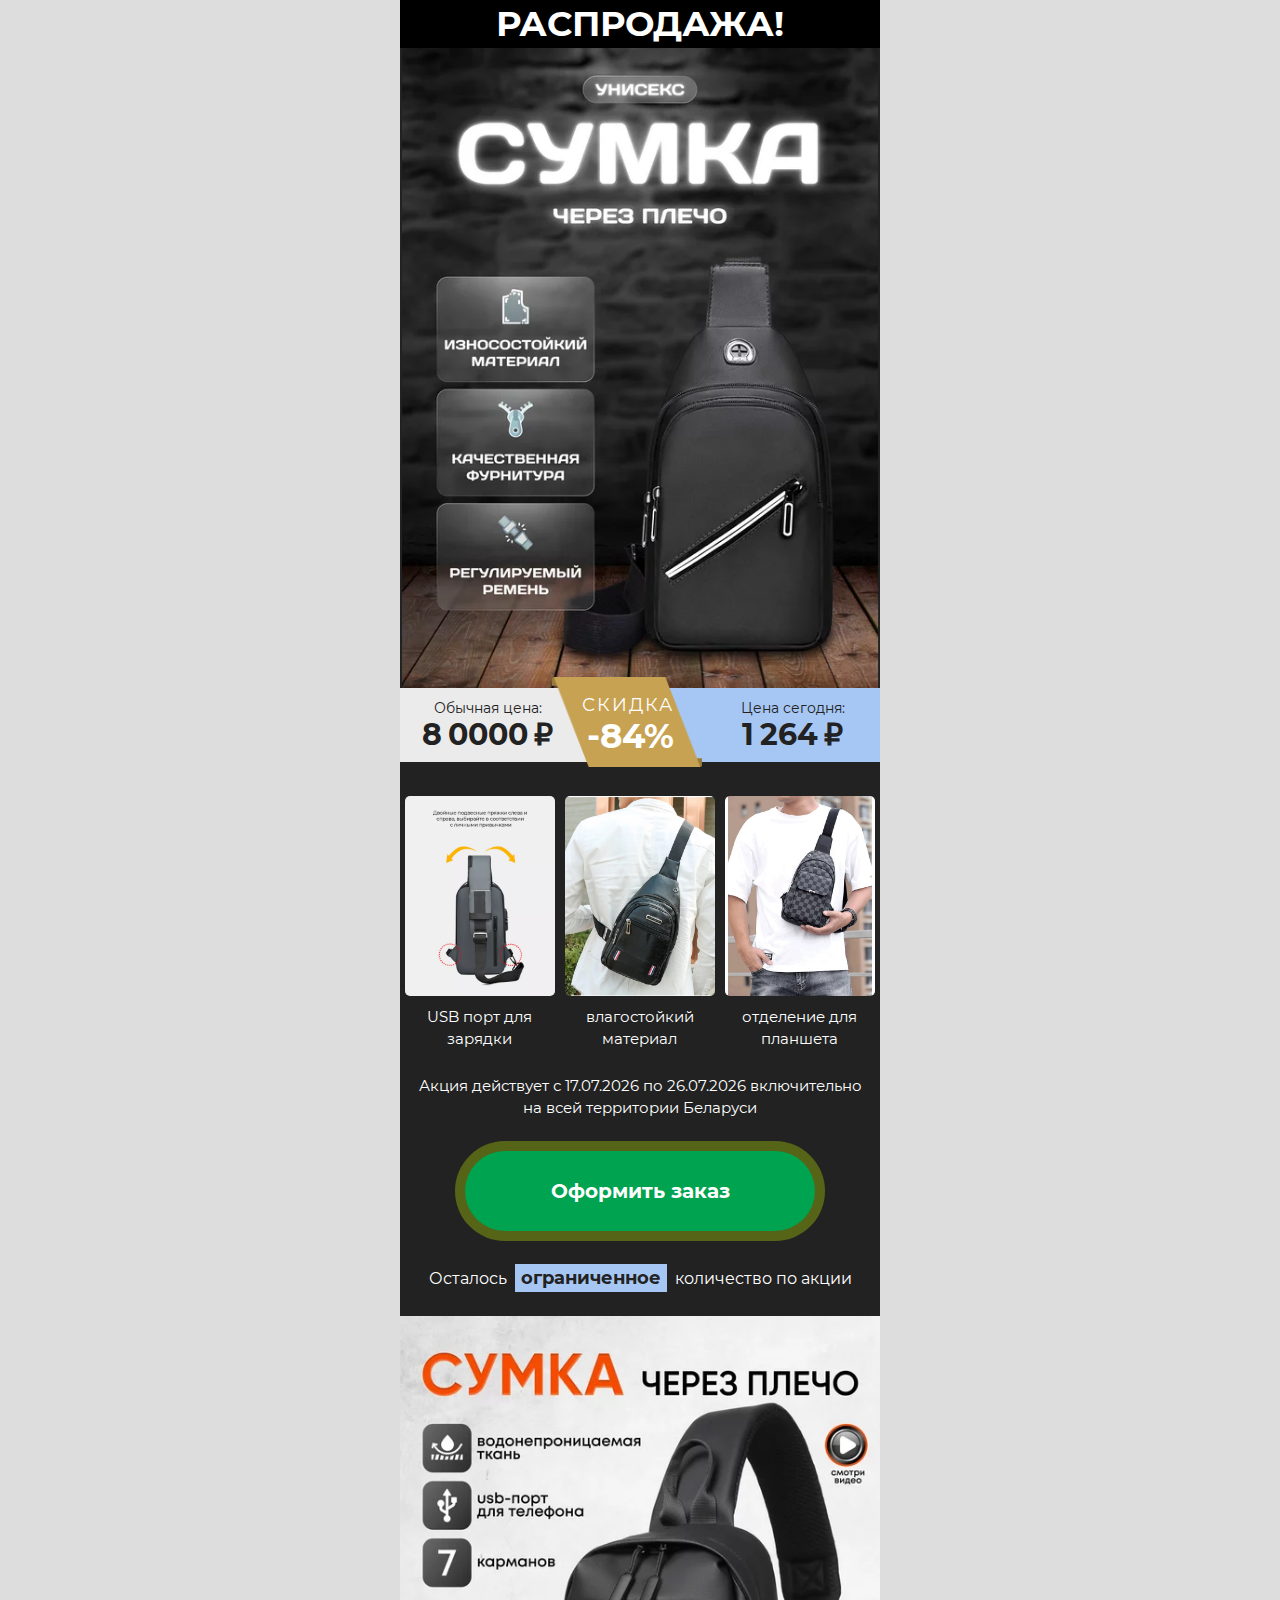
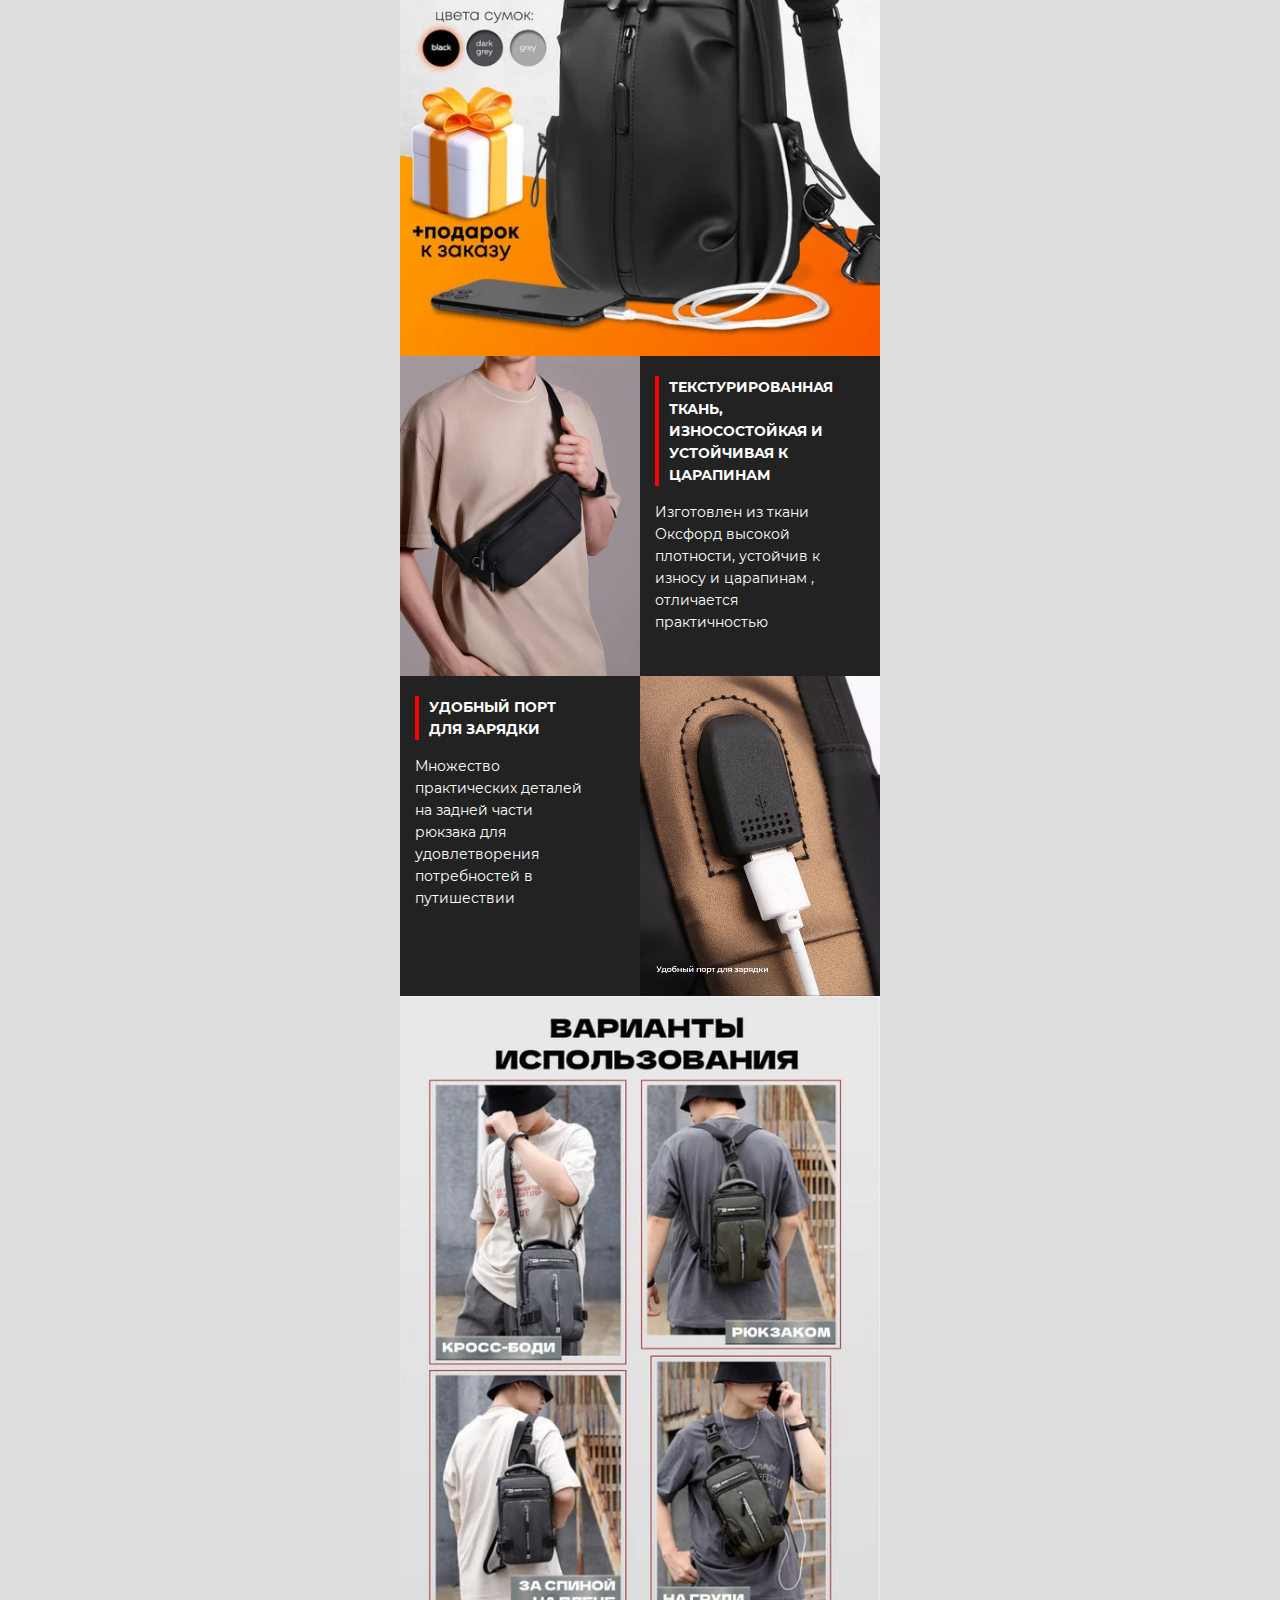
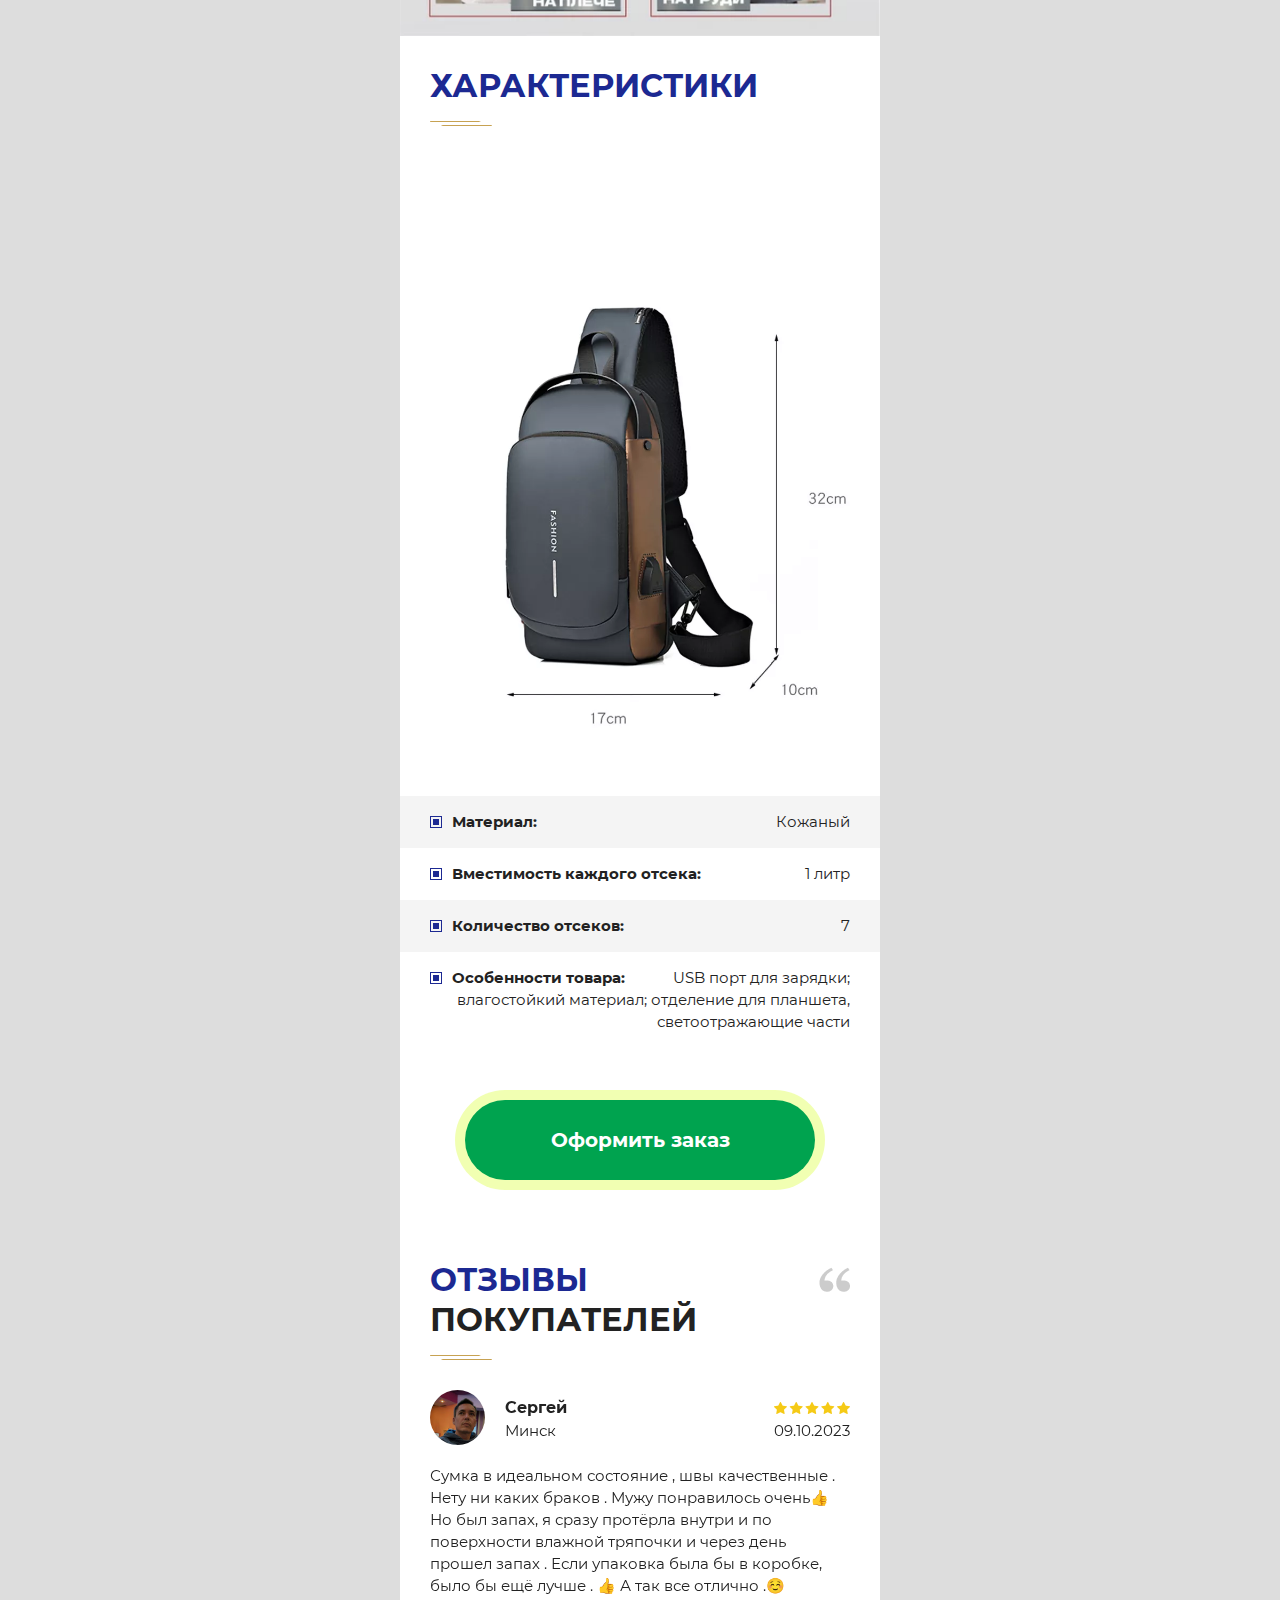
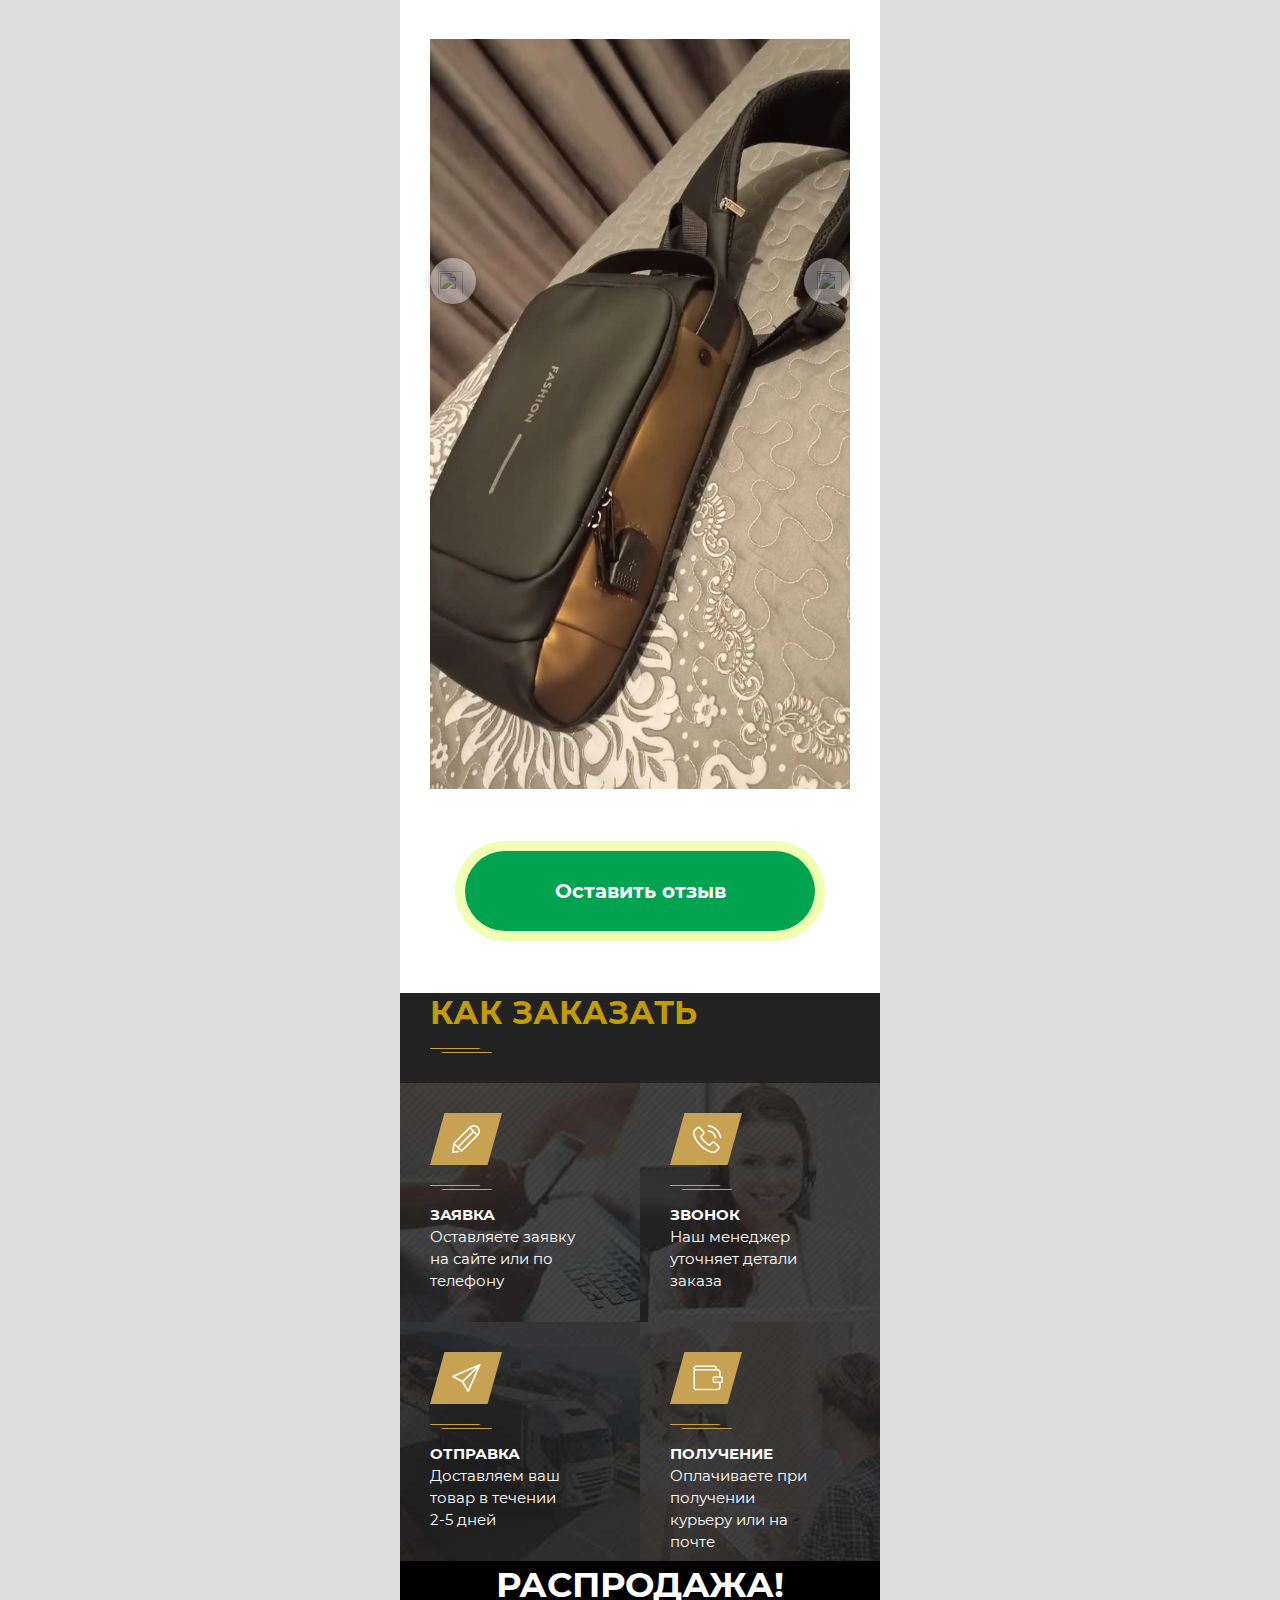
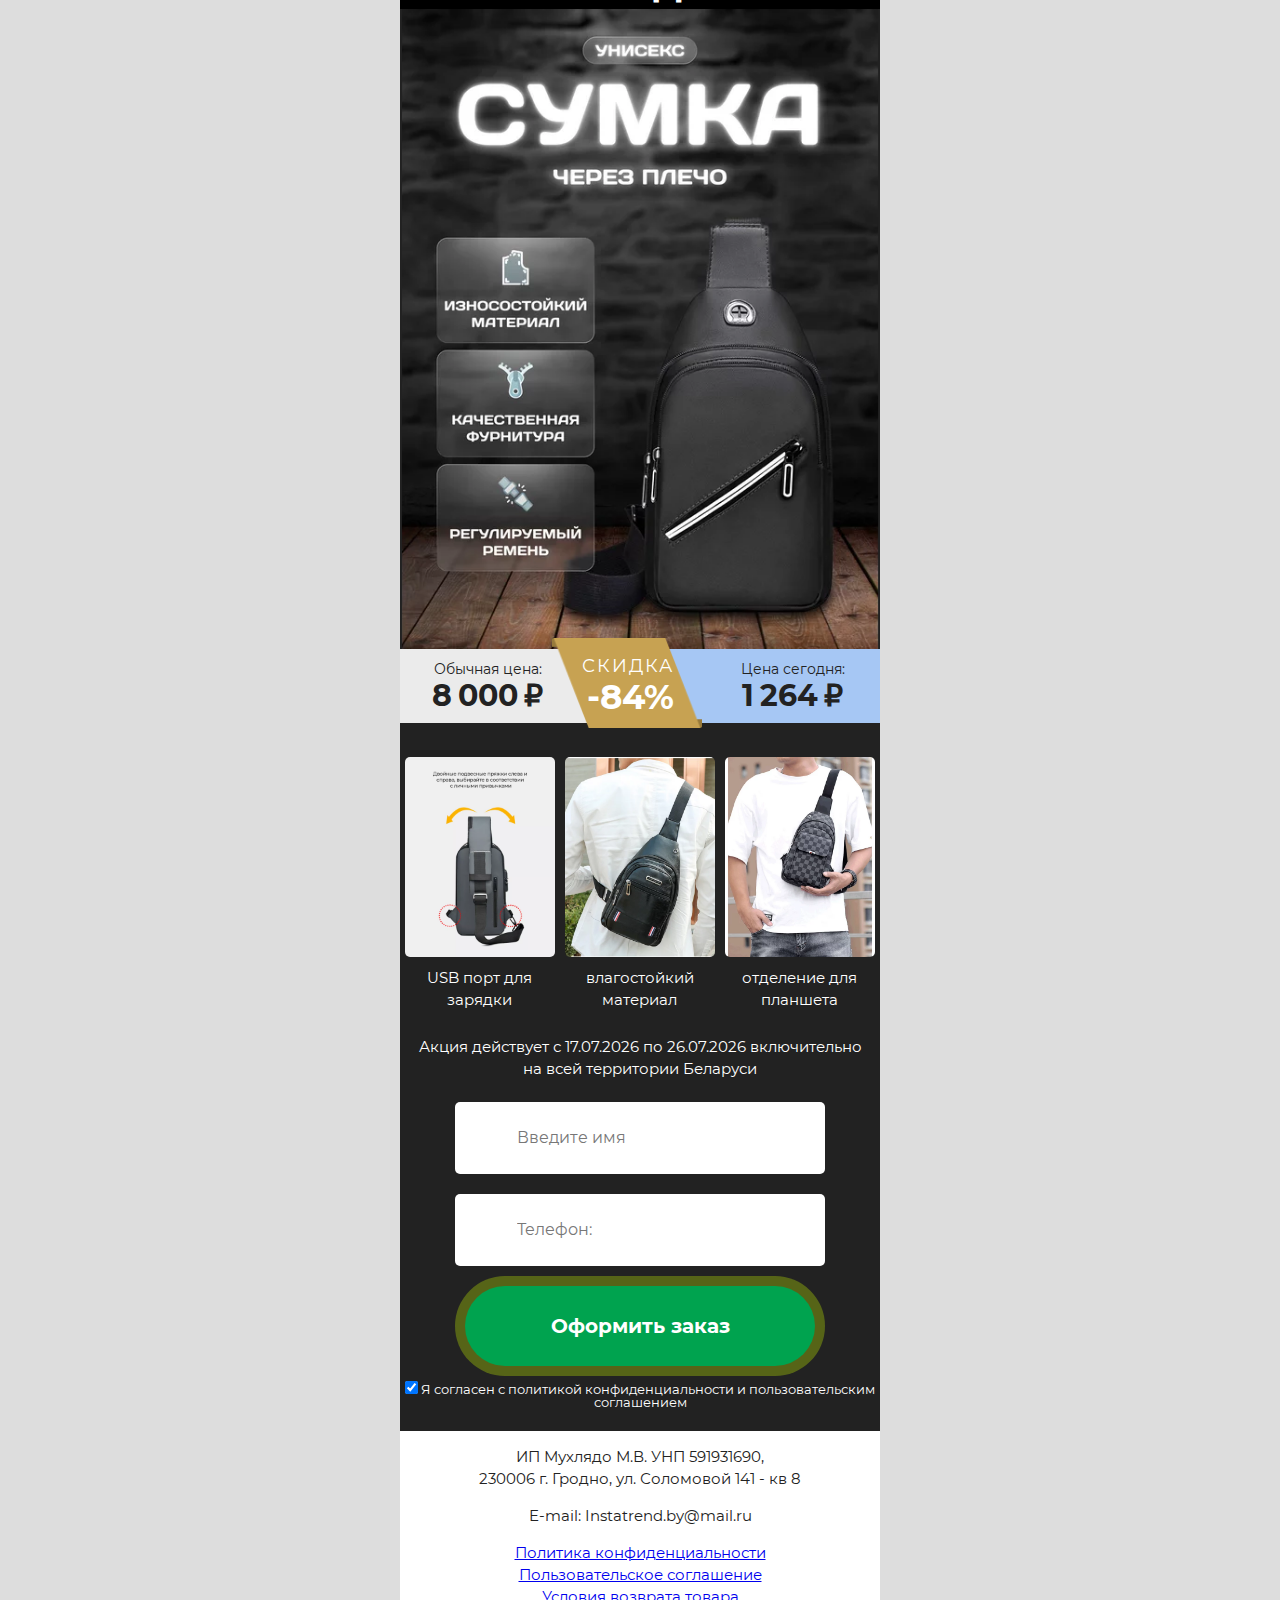
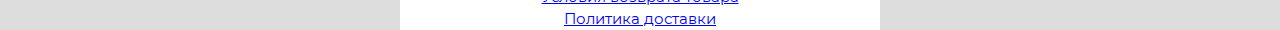
==== commit 0ffd8352: "80000" ====
--- a/index.html
+++ b/index.html
@@ -48,7 +48,7 @@
         <div class="price_block clearfix">
           <div class="price_item old">
             <div class="text">Обычная цена:</div>
-            <div class="value">8 000 ₽</div>
+            <div class="value">8 0000 ₽</div>
           </div>
           <div class="discount">
             <div class="text">Скидка</div>
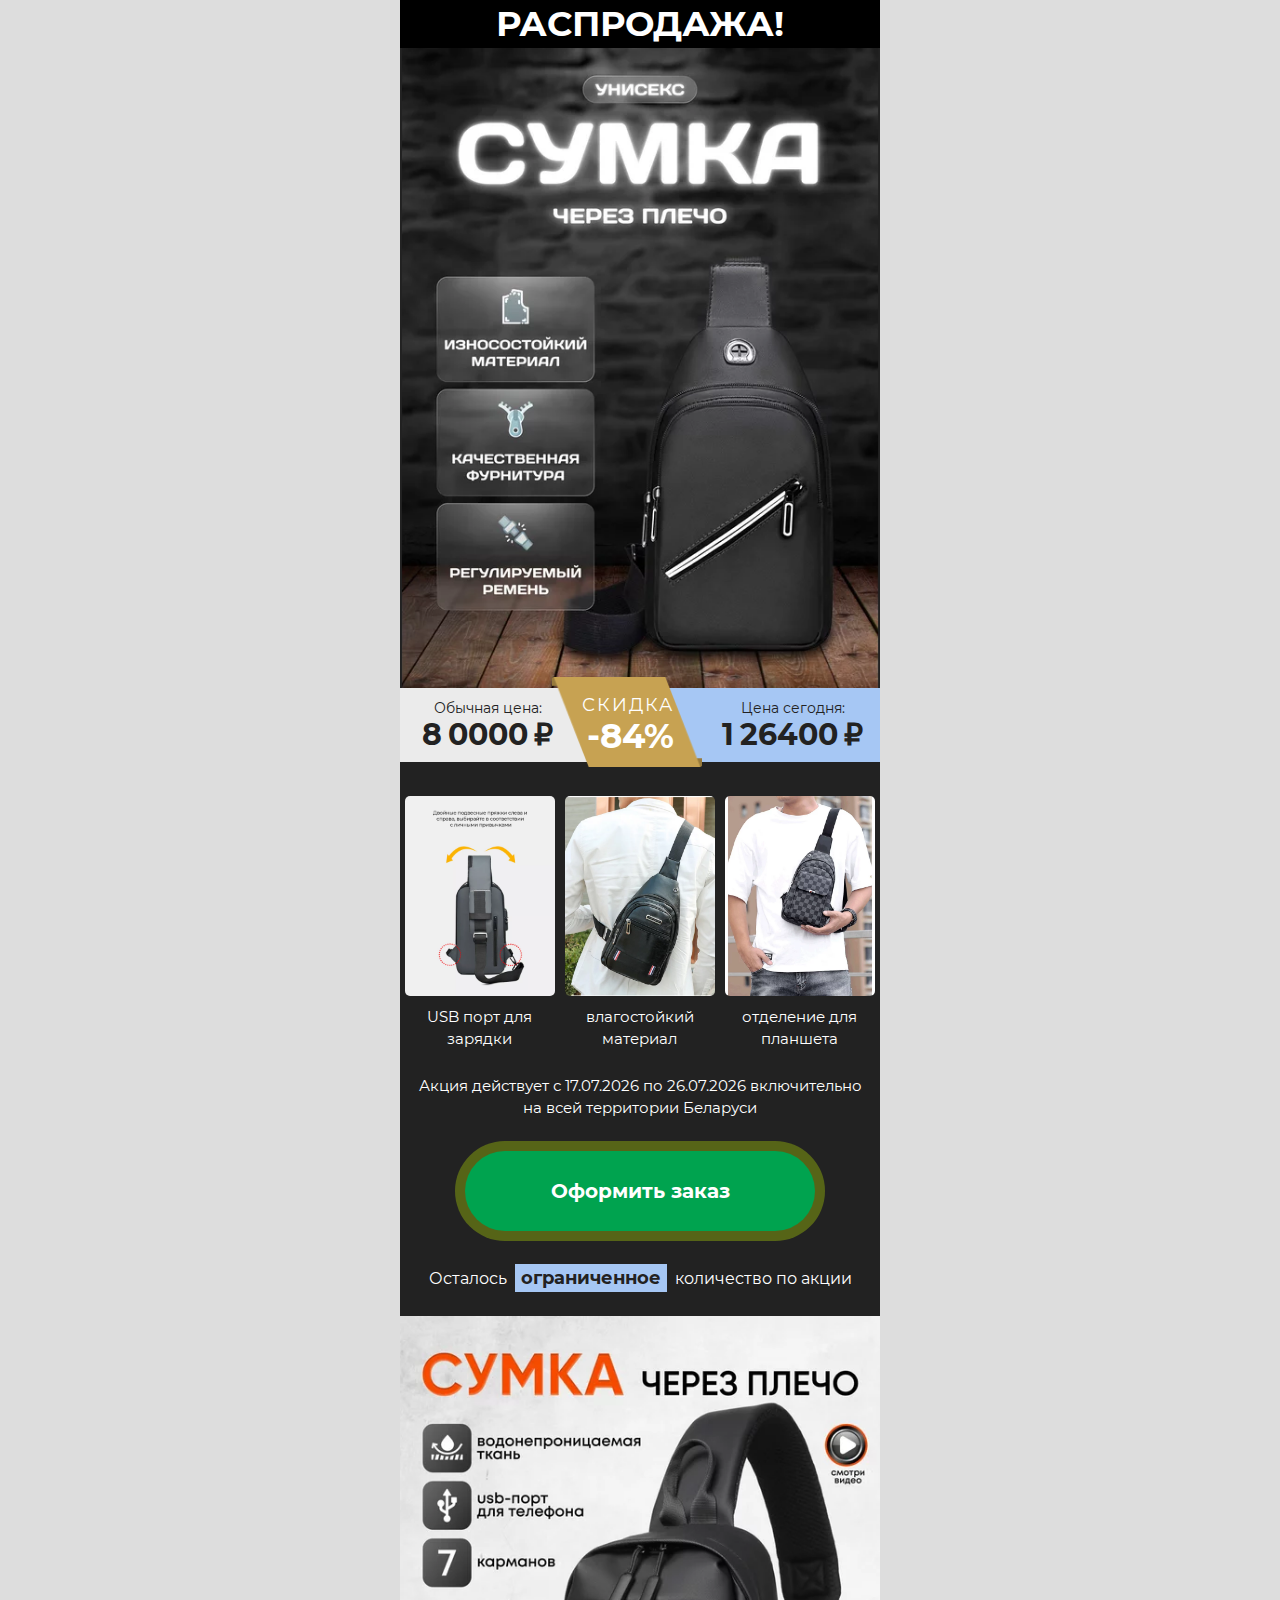
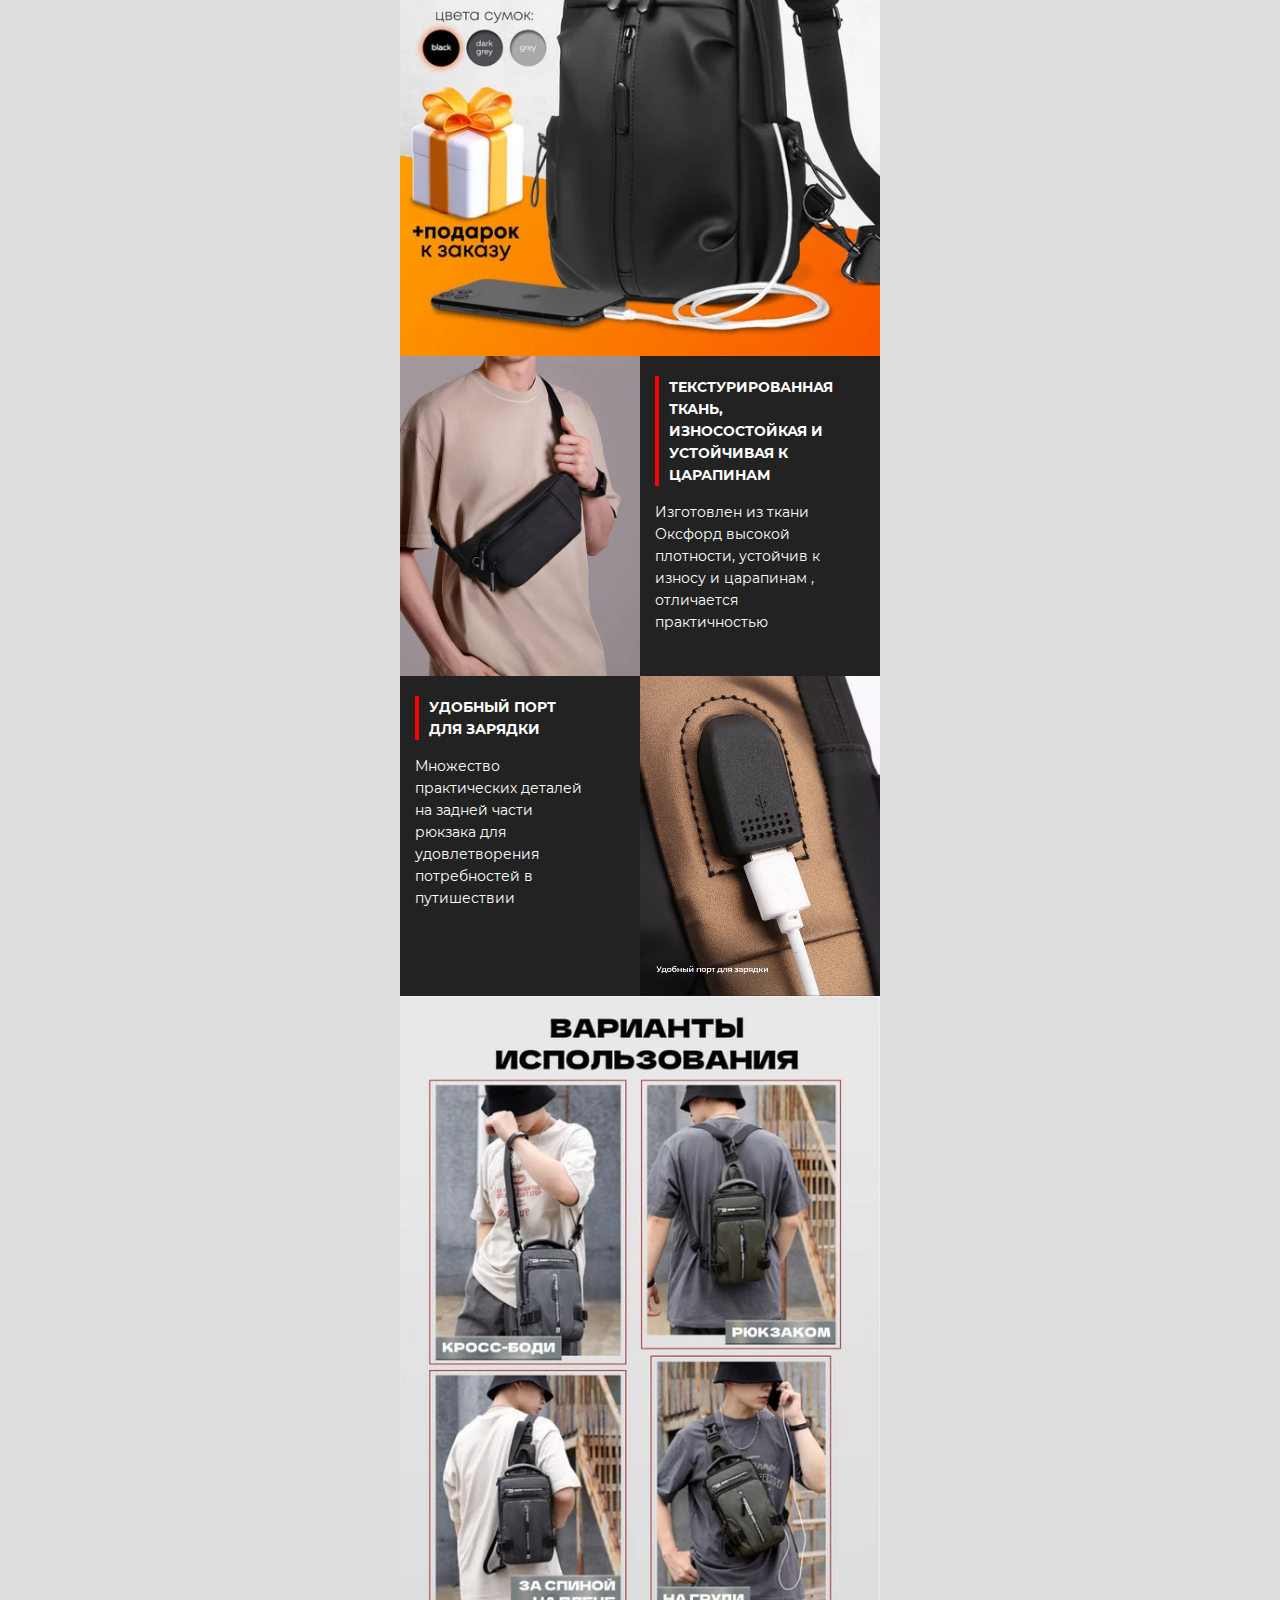
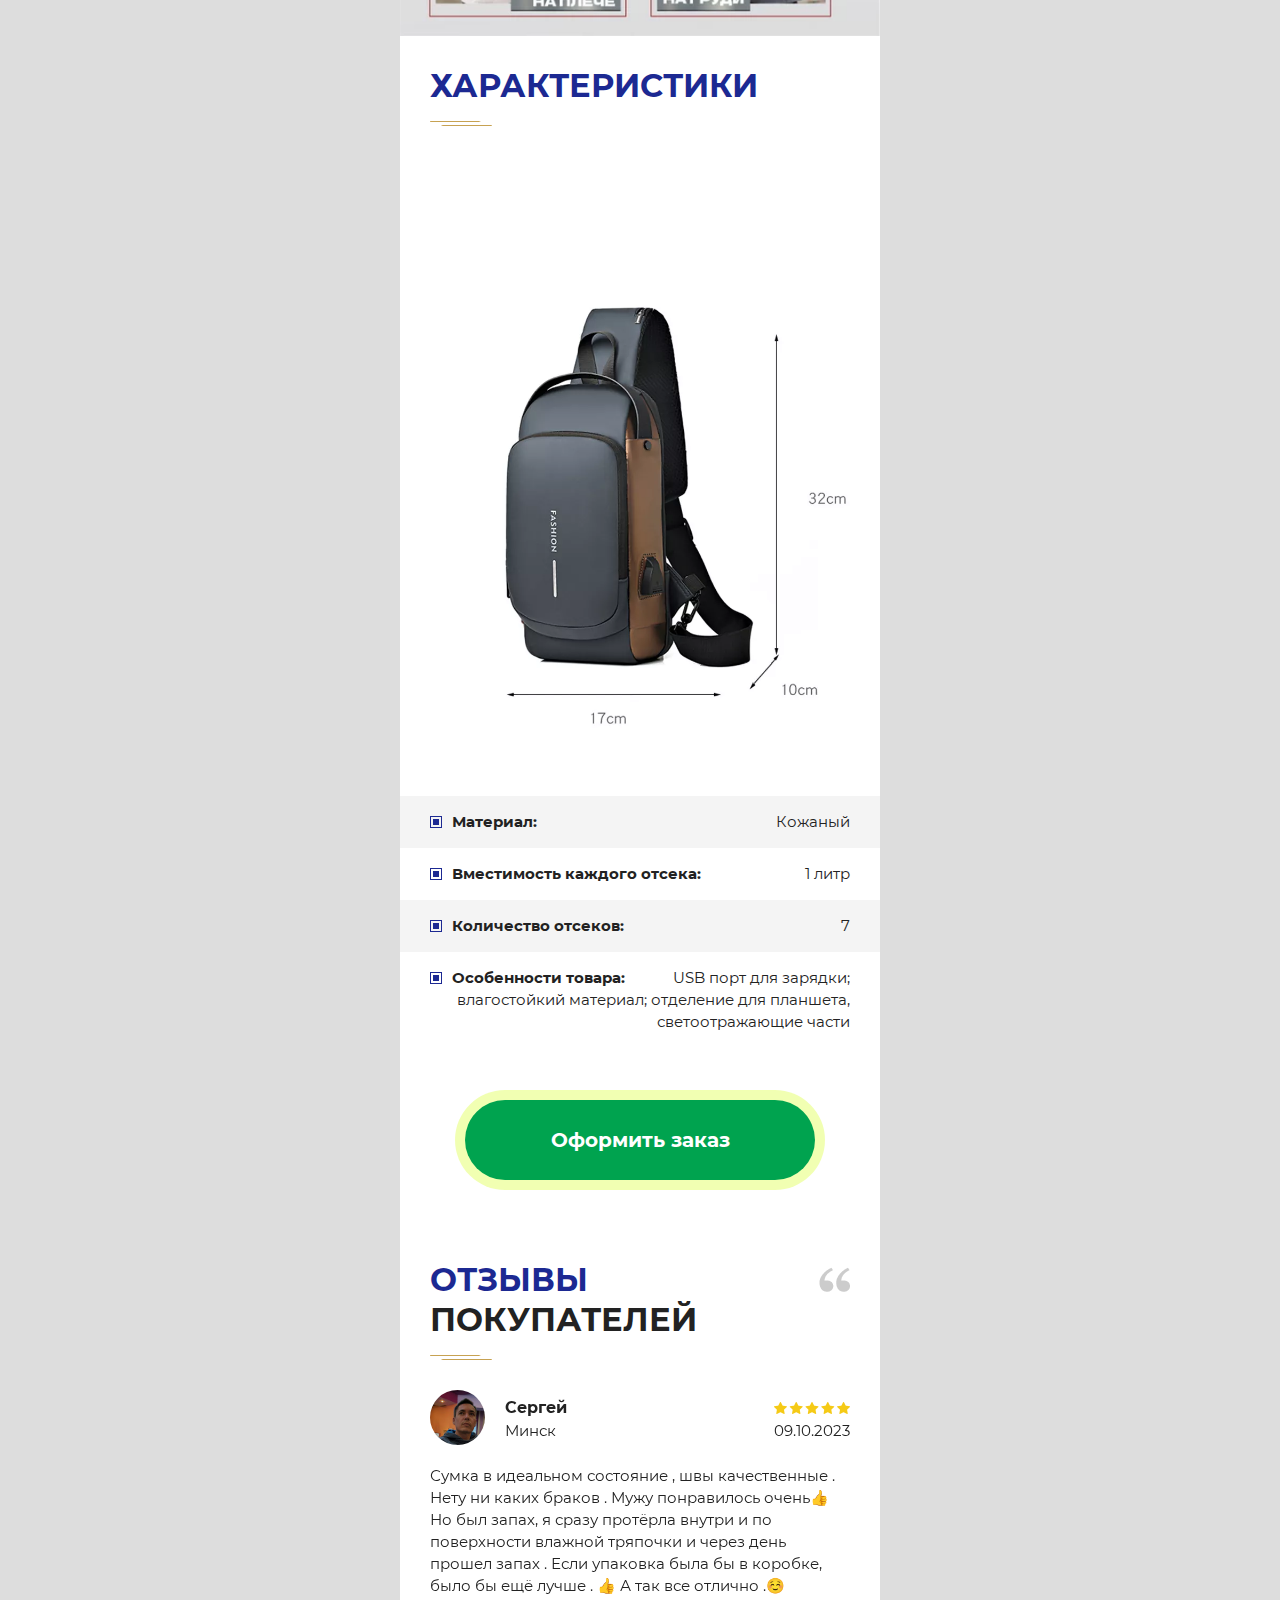
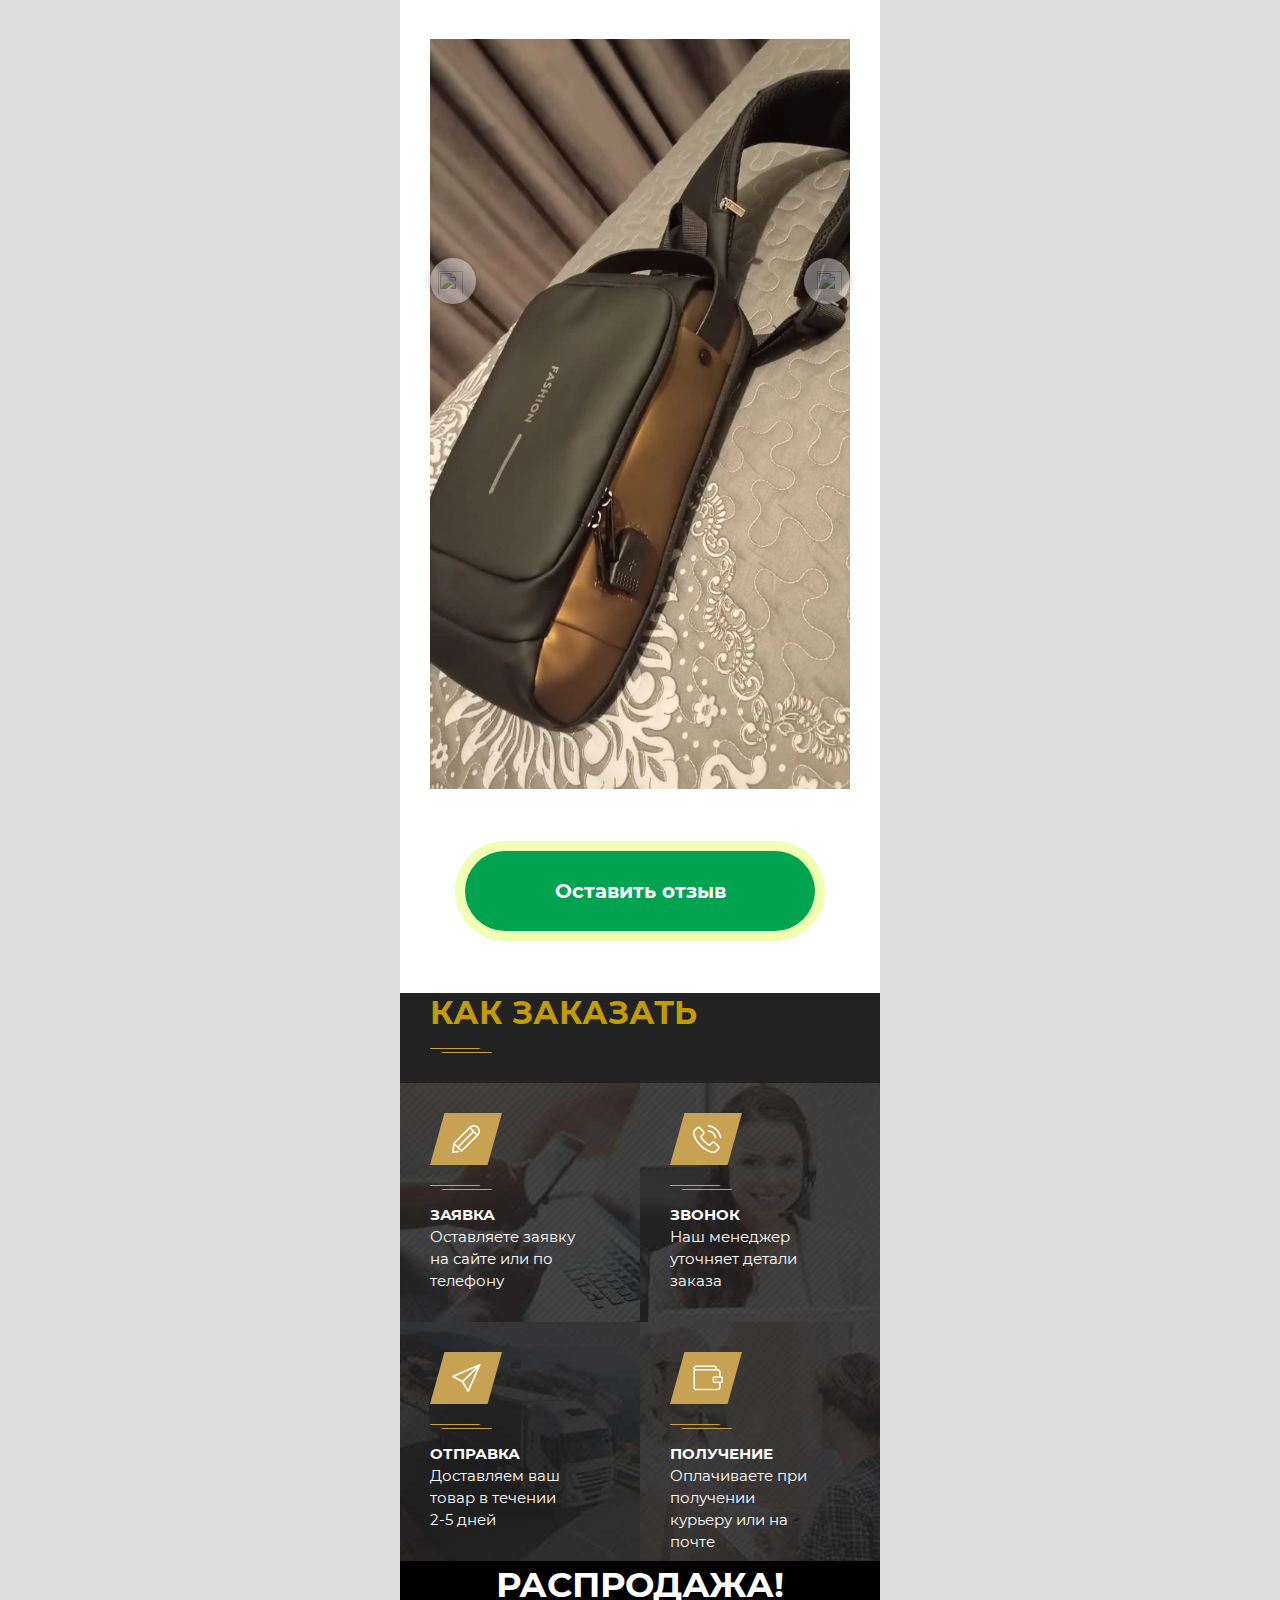
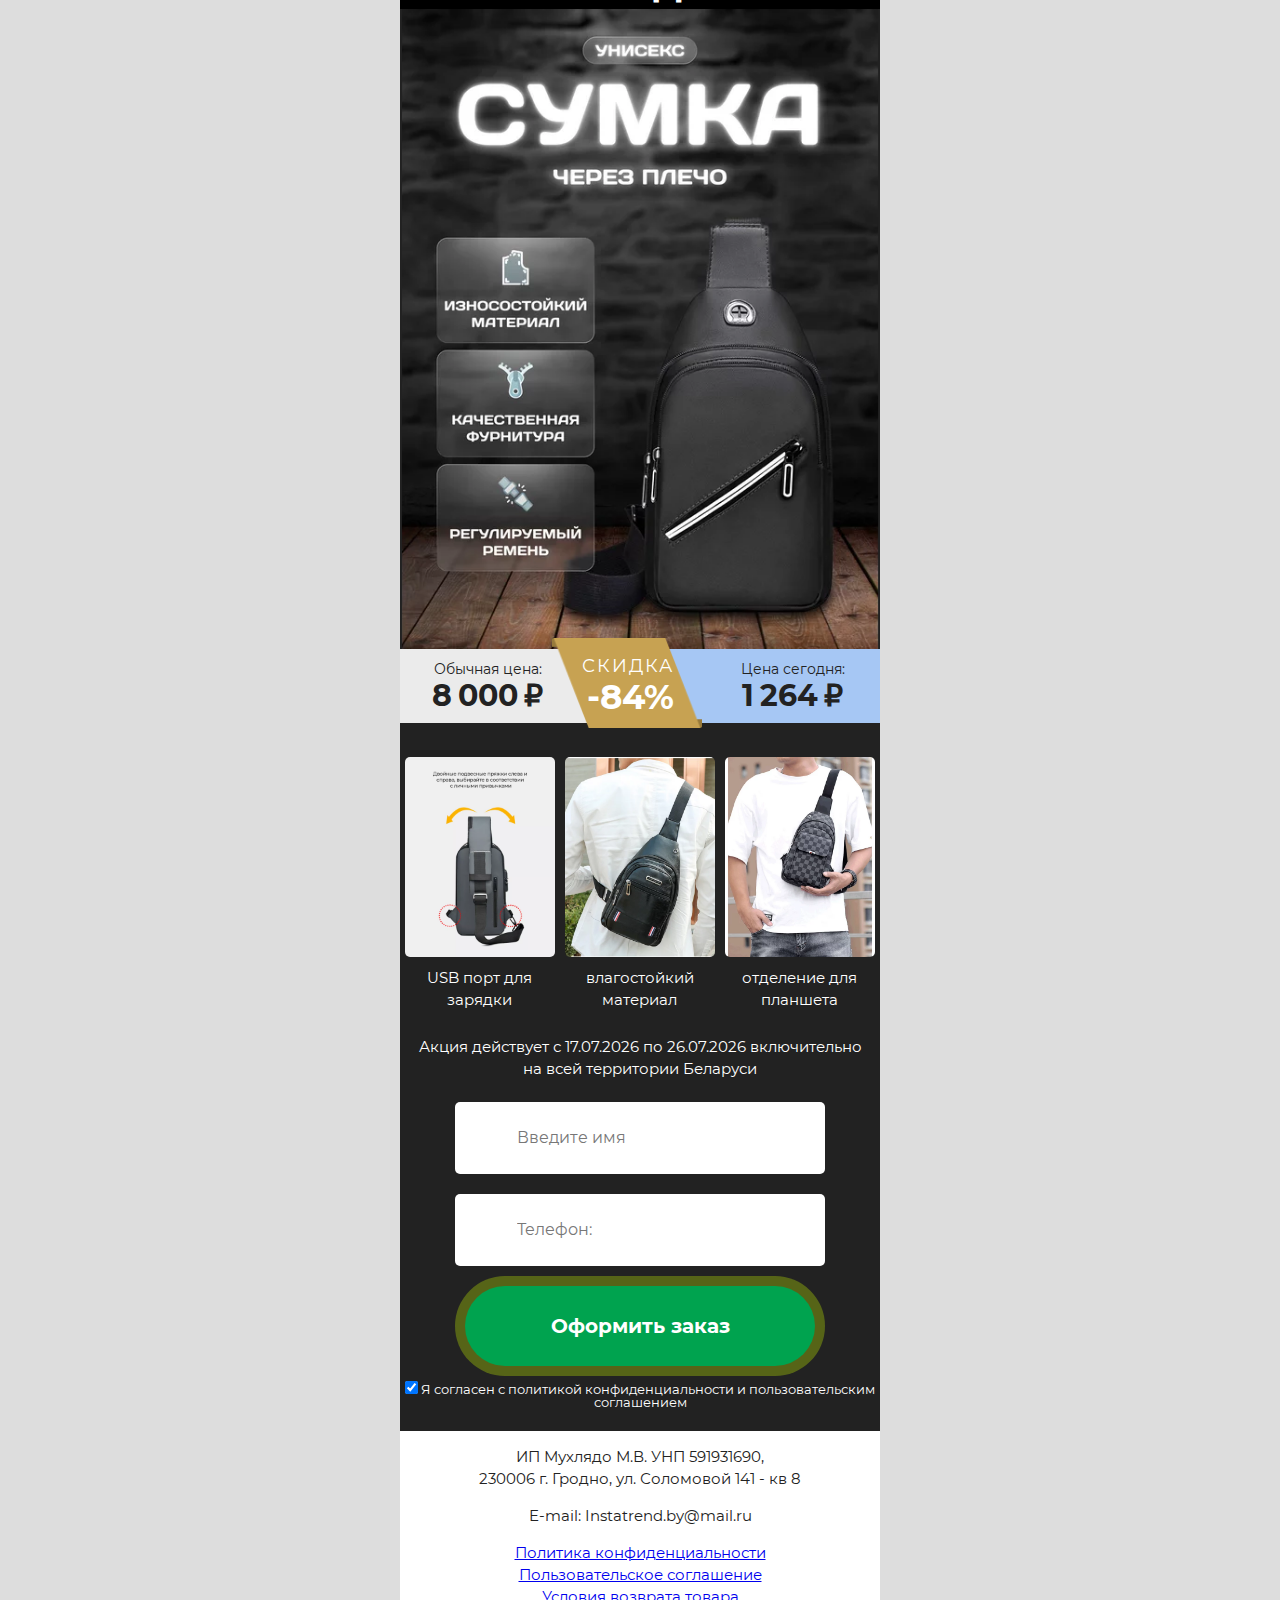
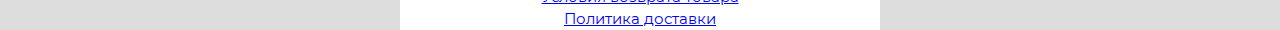
==== commit 8c1bf654: "0000" ====
--- a/index.html
+++ b/index.html
@@ -56,7 +56,7 @@
           </div>
           <div class="price_item new">
             <div class="text">Цена сегодня:</div>
-            <div class="value">1 264 ₽</div>
+            <div class="value">1 26400 ₽</div>
           </div>
         </div>
         <div class="benefits_block clearfix">
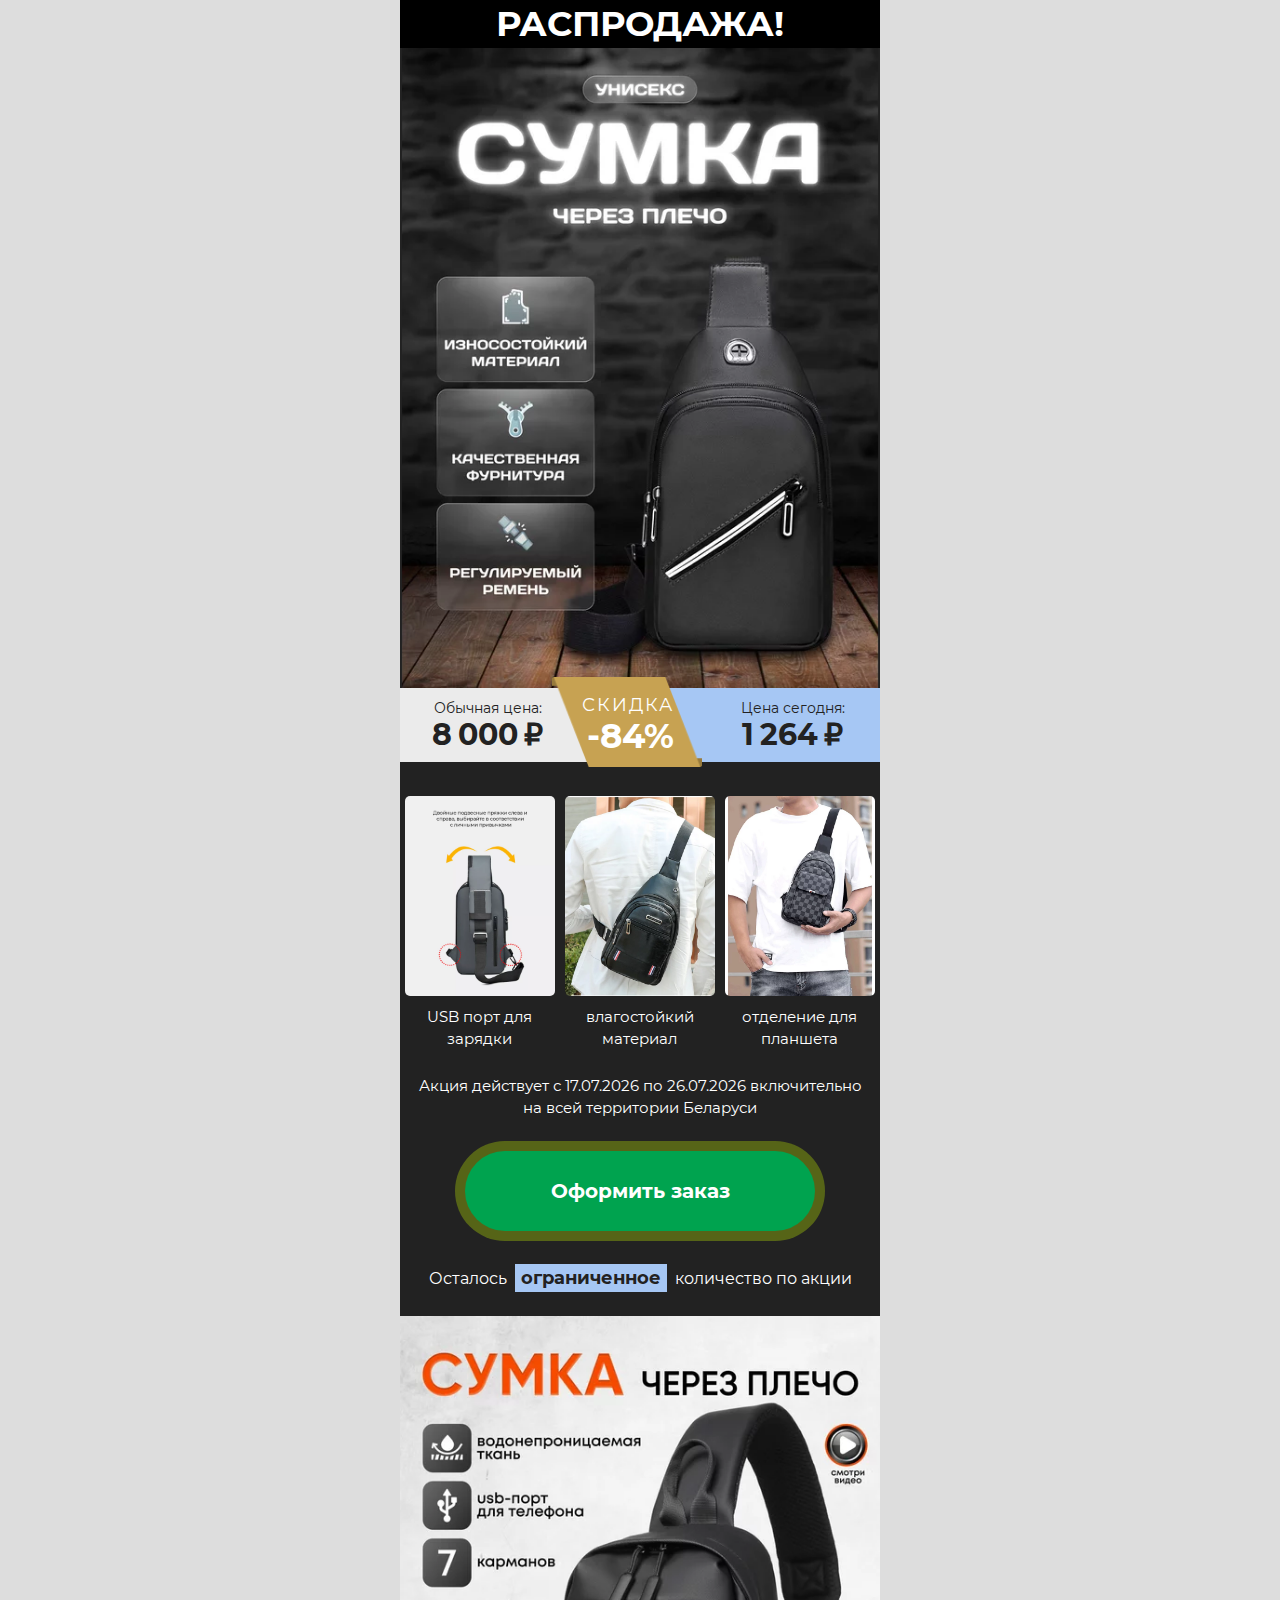
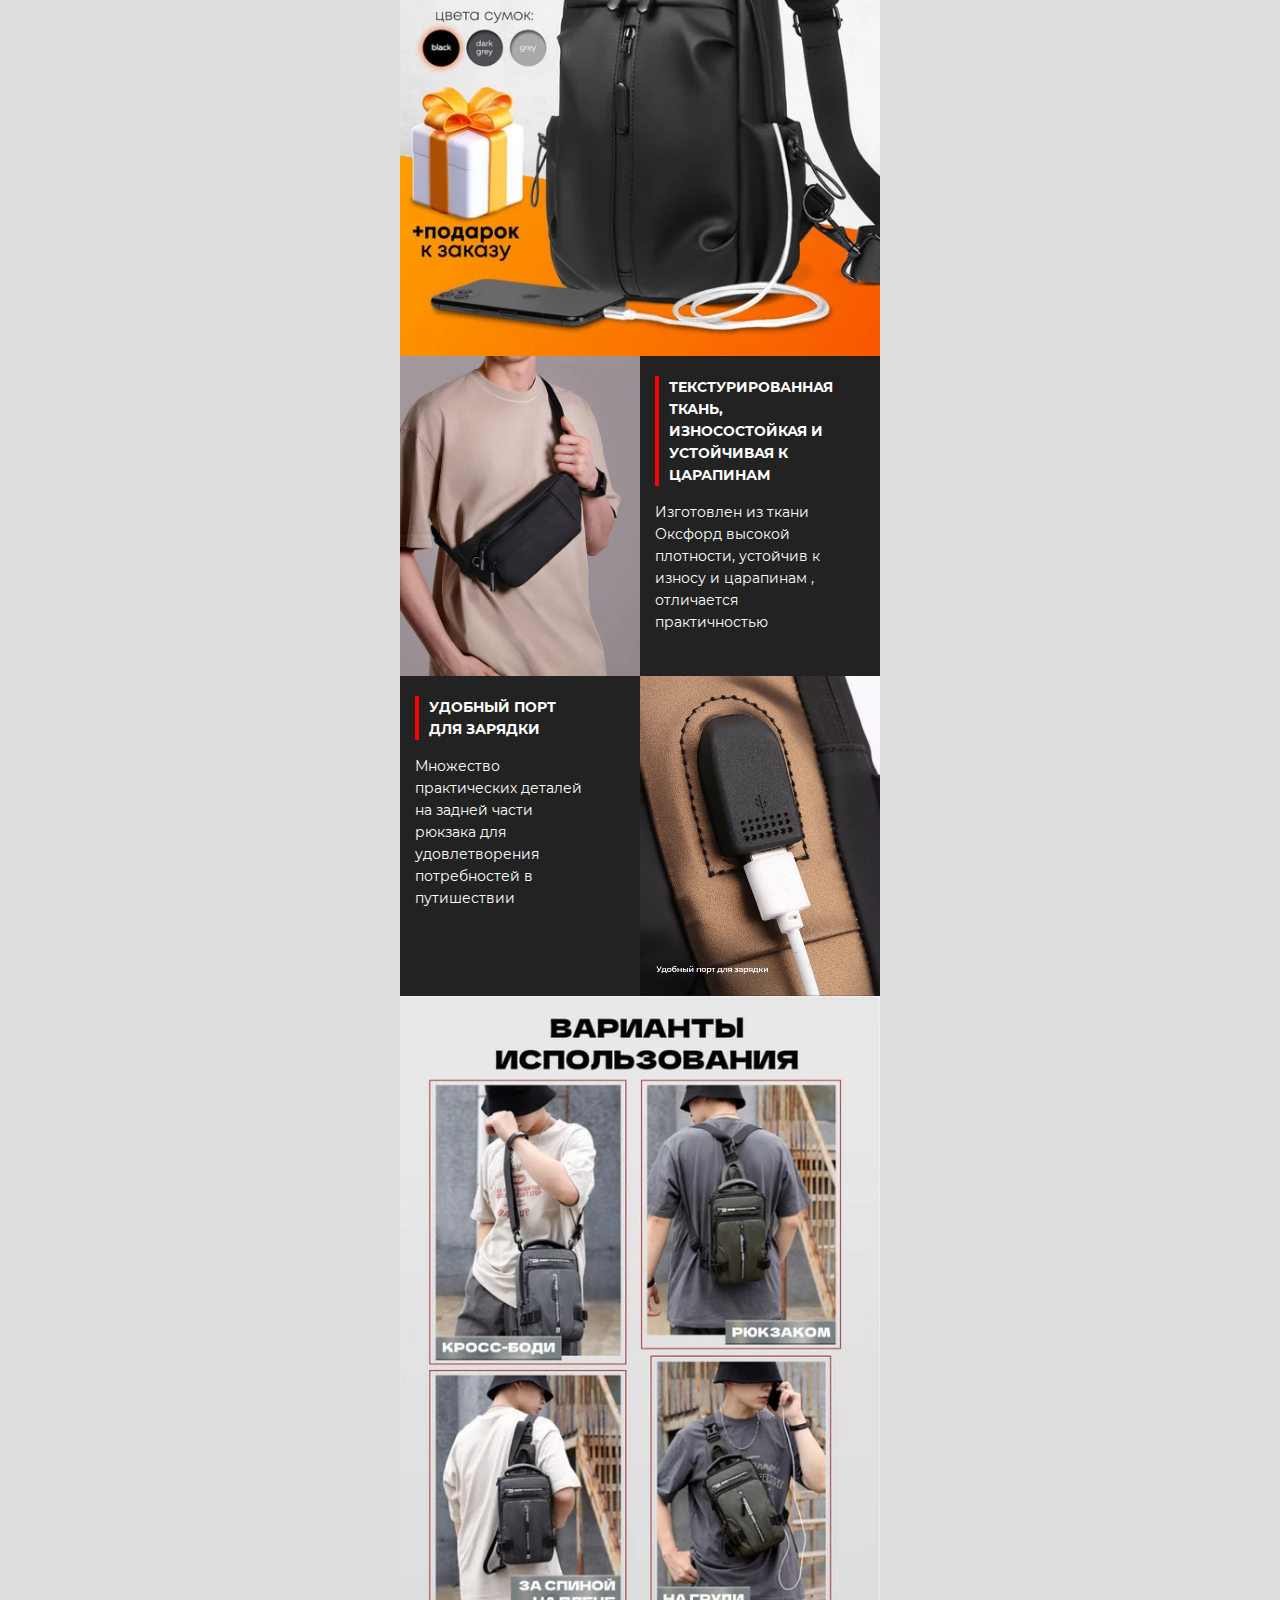
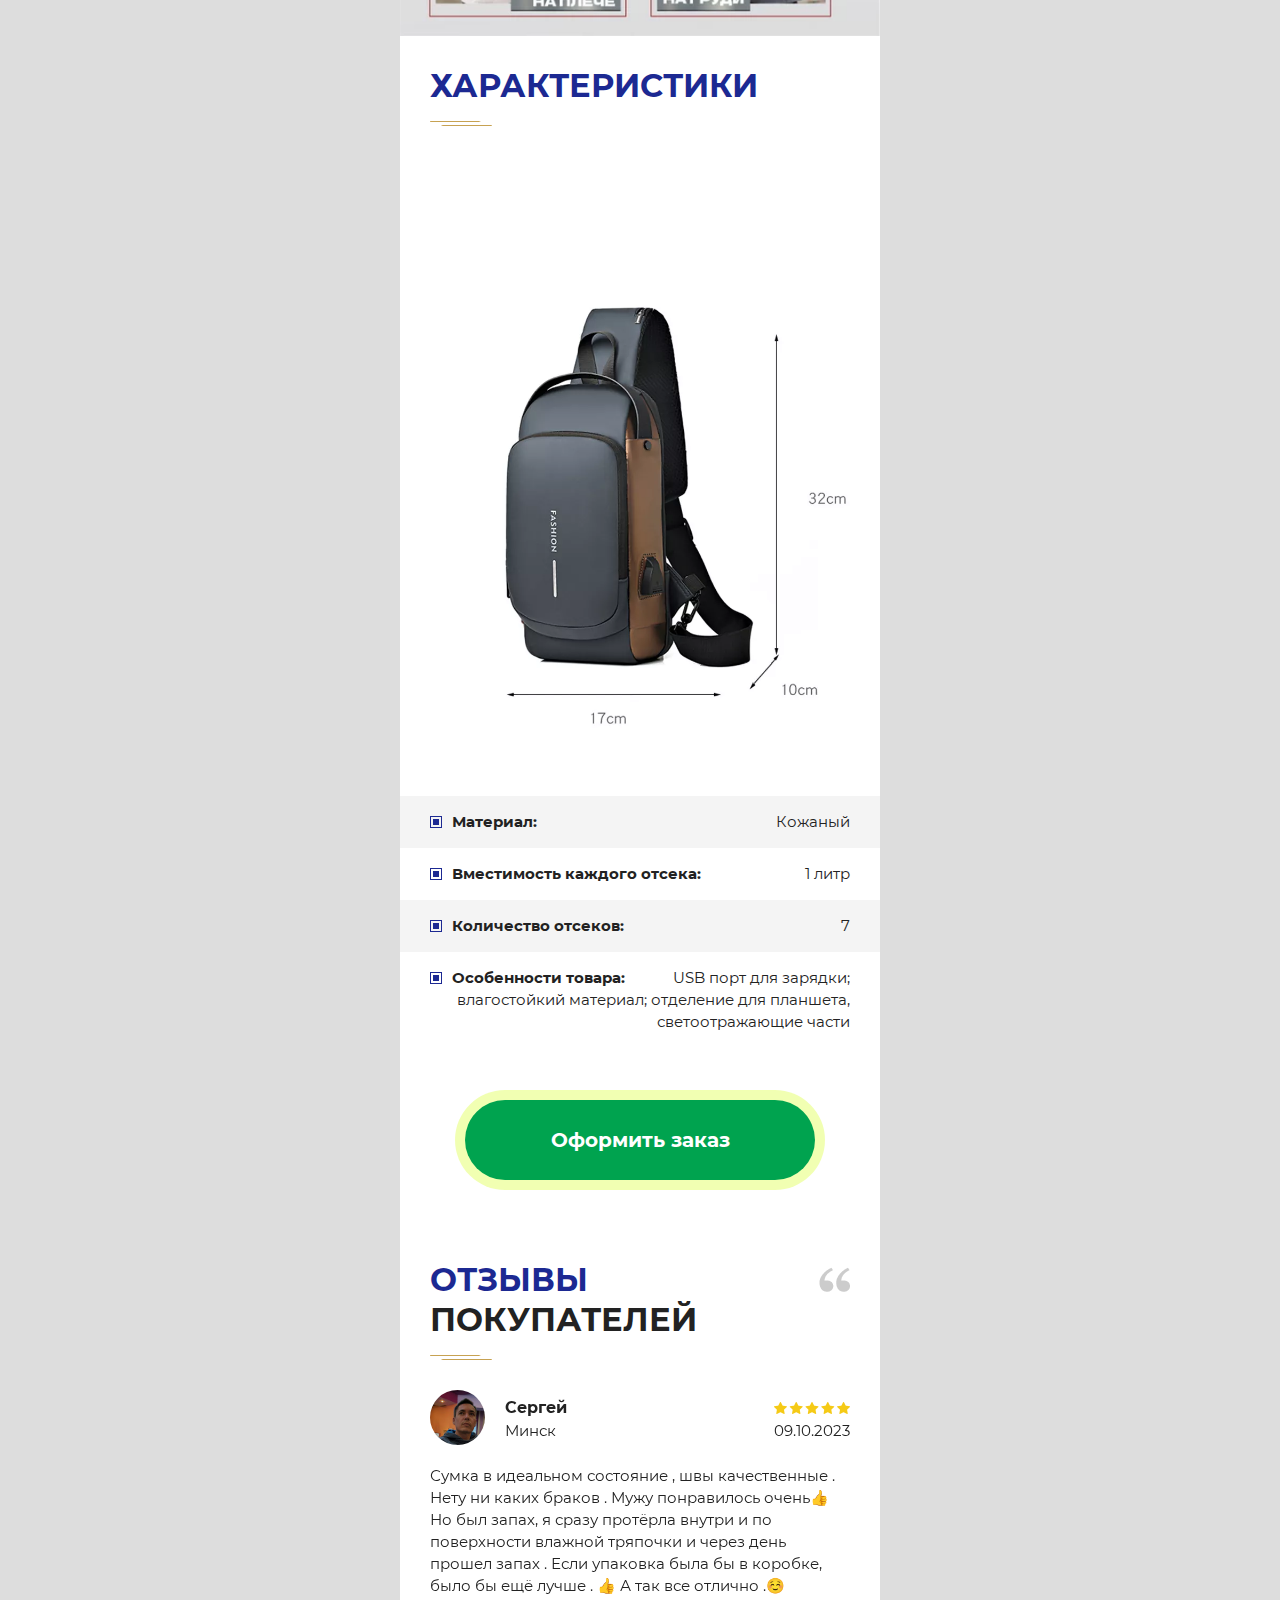
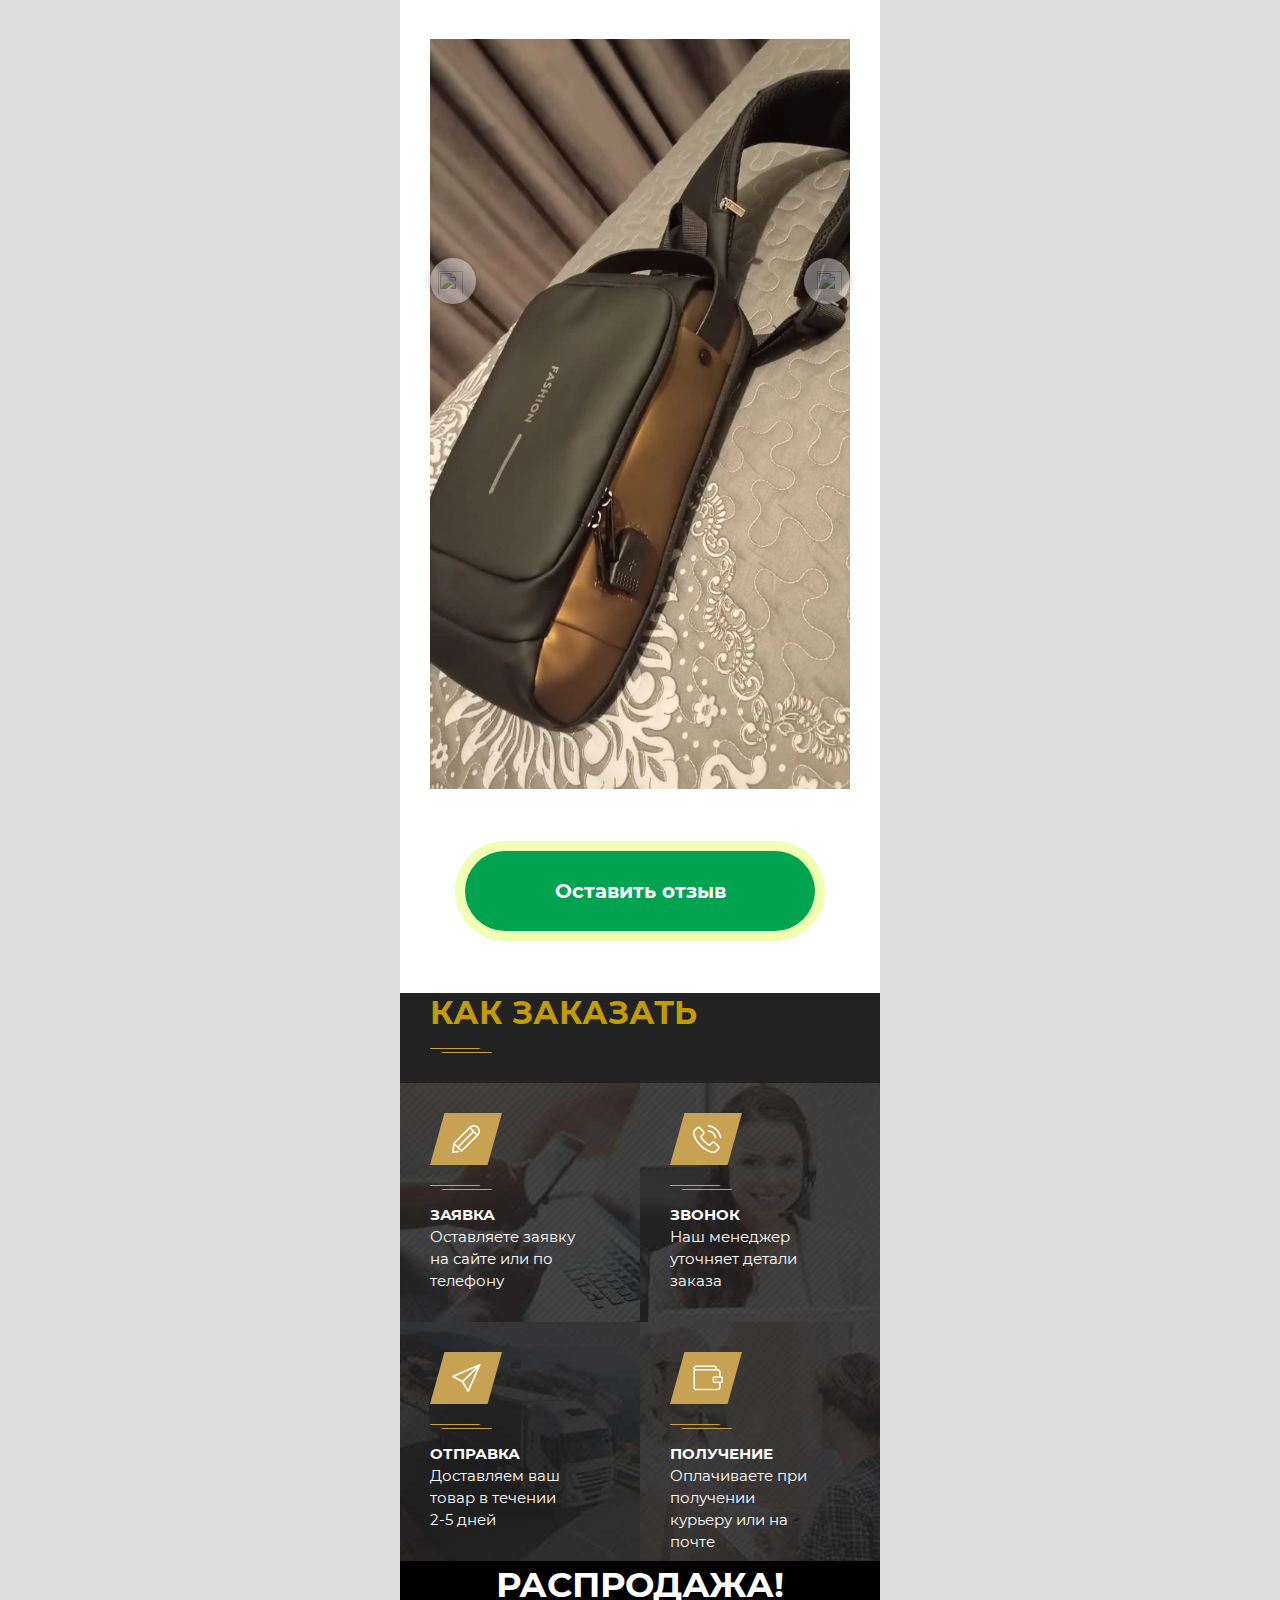
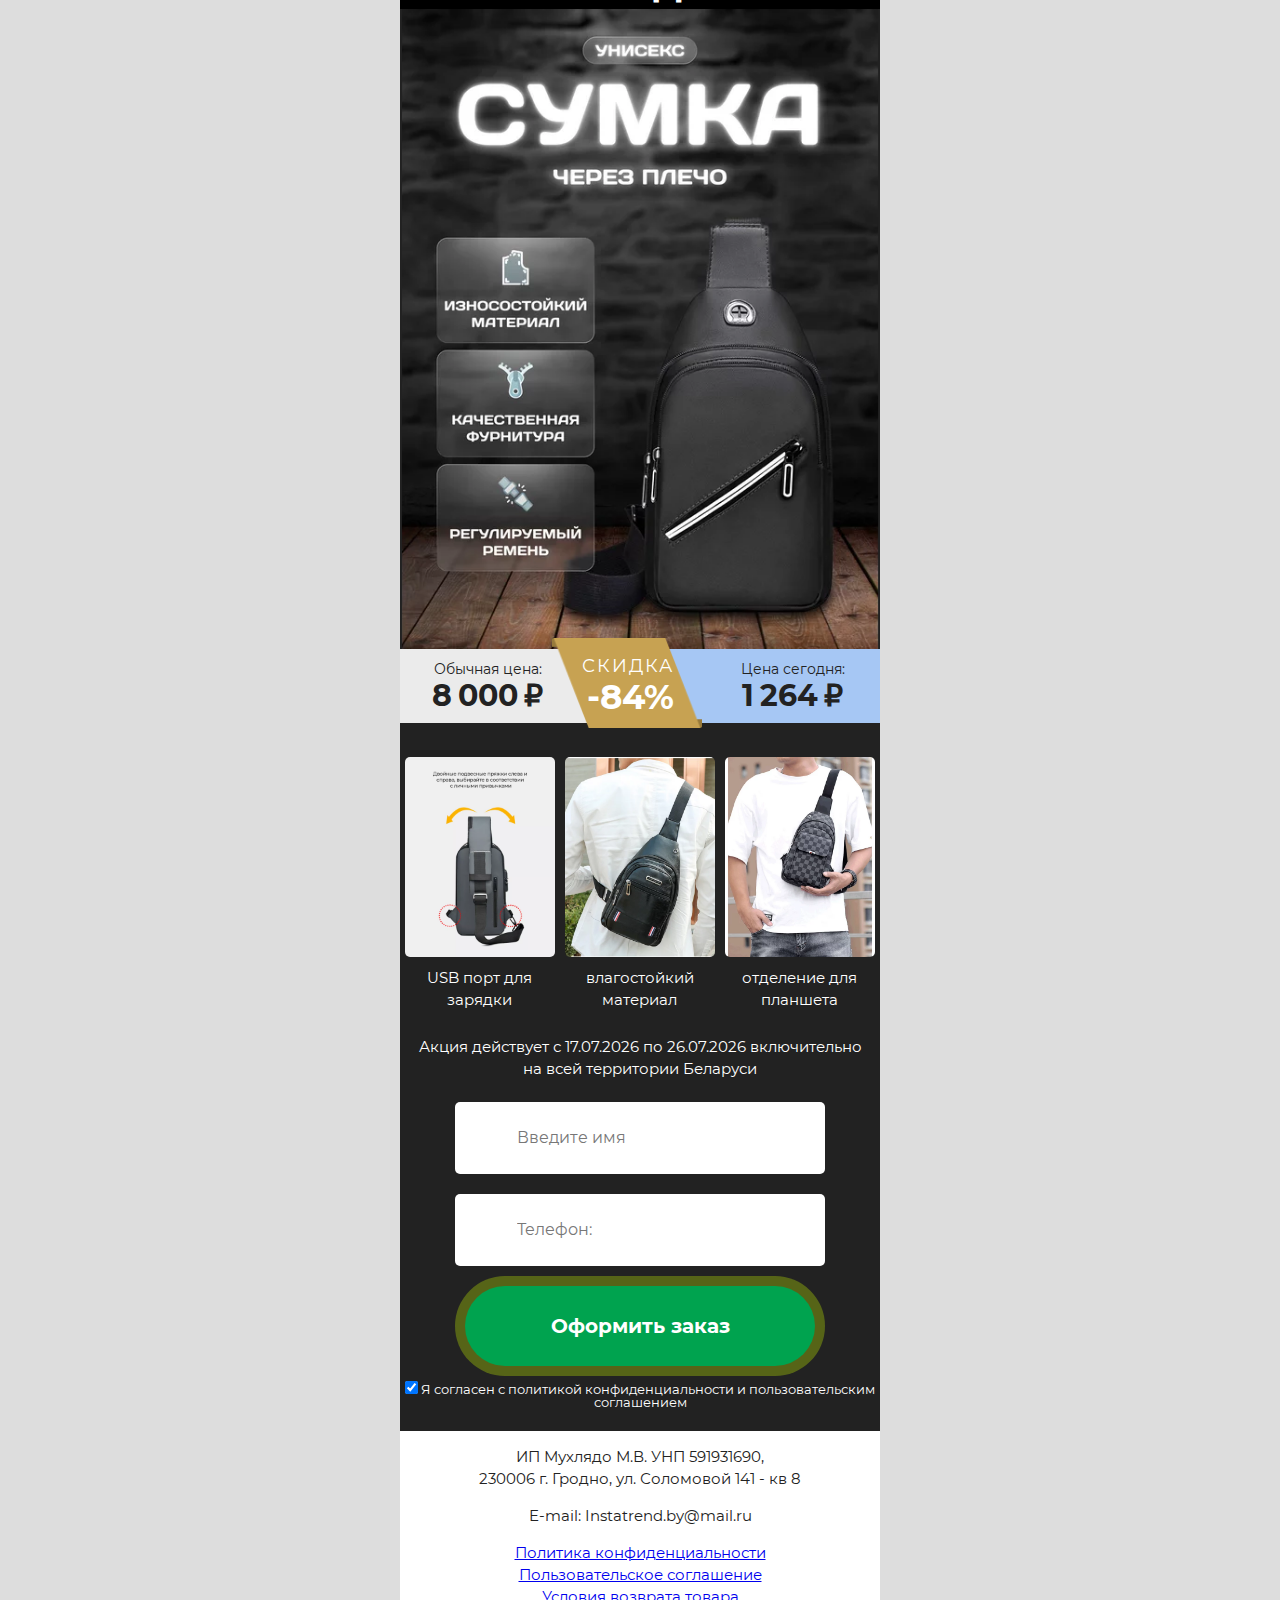
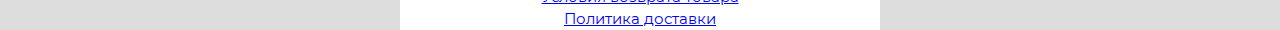
==== commit 2cd701a1: "index" ====
--- a/index.html
+++ b/index.html
@@ -48,7 +48,7 @@
         <div class="price_block clearfix">
           <div class="price_item old">
             <div class="text">Обычная цена:</div>
-            <div class="value">8 0000 ₽</div>
+            <div class="value">8 000 ₽</div>
           </div>
           <div class="discount">
             <div class="text">Скидка</div>
@@ -56,7 +56,7 @@
           </div>
           <div class="price_item new">
             <div class="text">Цена сегодня:</div>
-            <div class="value">1 26400 ₽</div>
+            <div class="value">1 264 ₽</div>
           </div>
         </div>
         <div class="benefits_block clearfix">
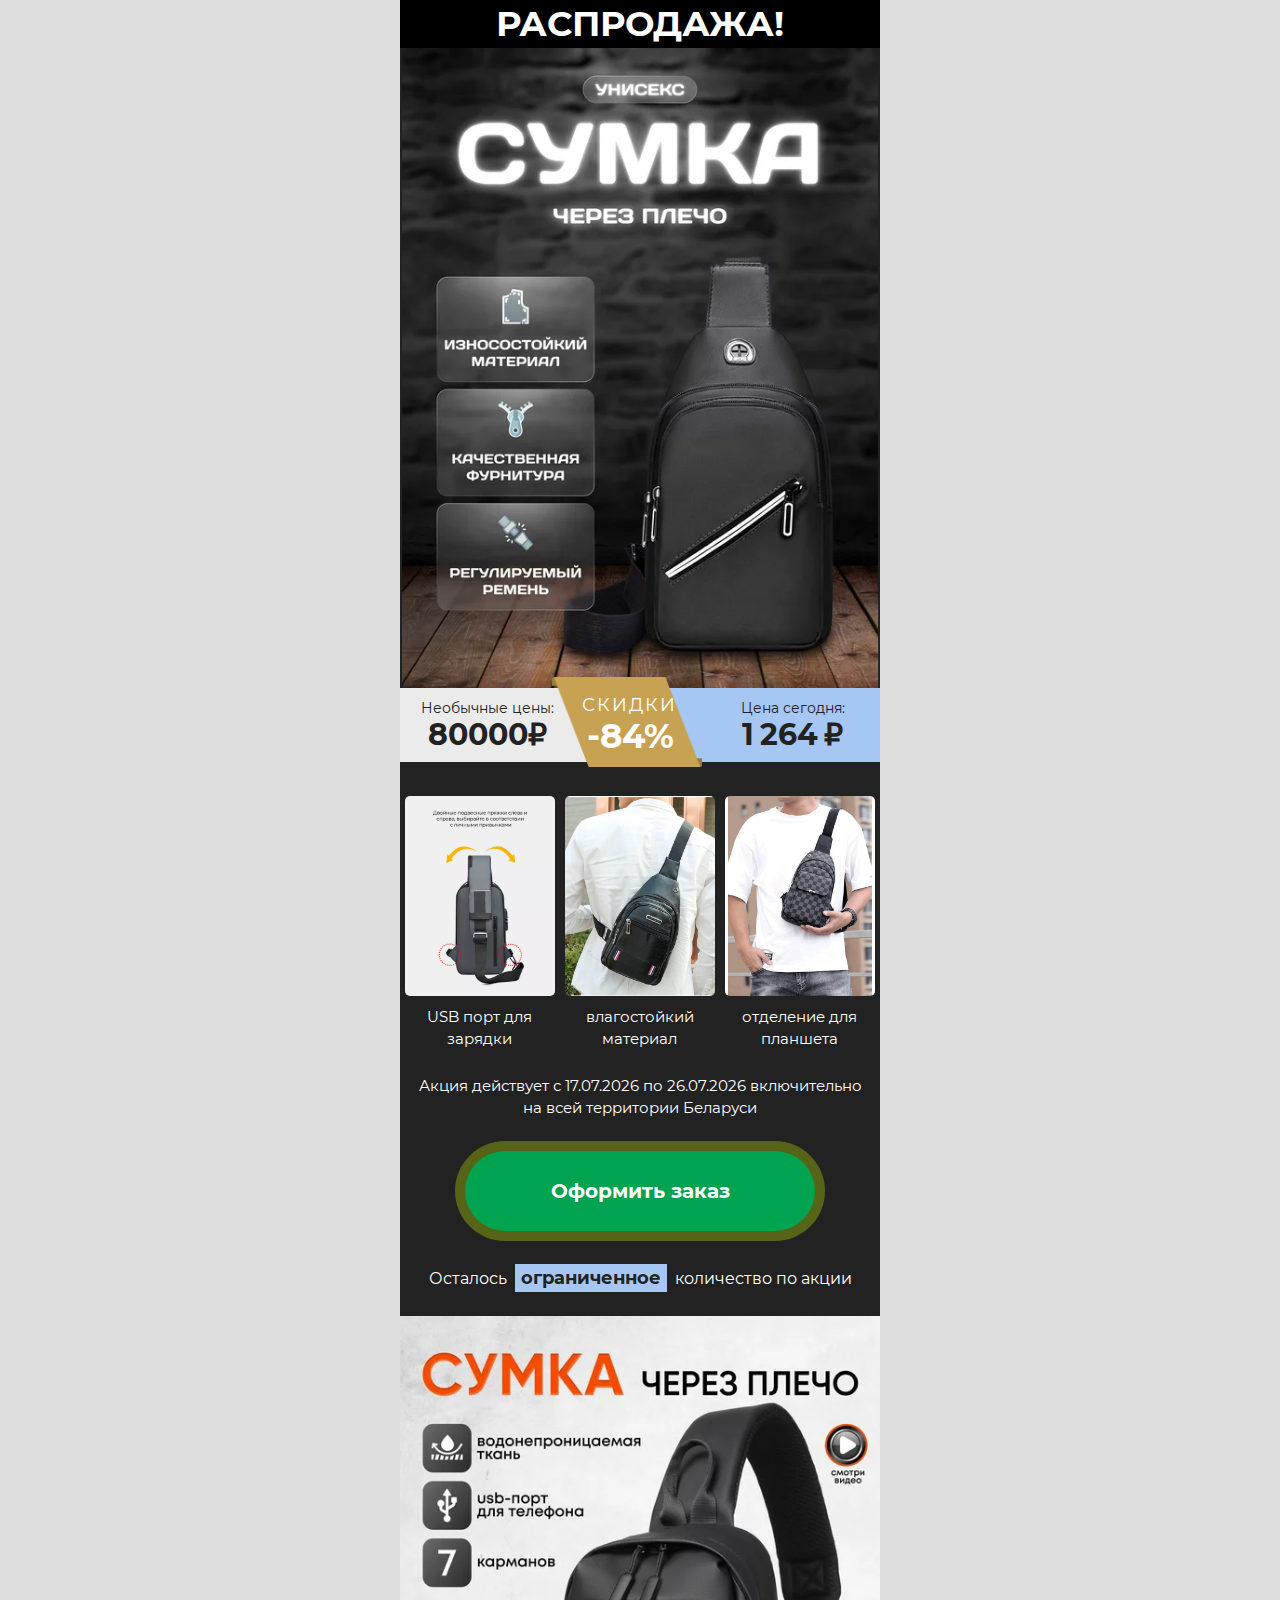
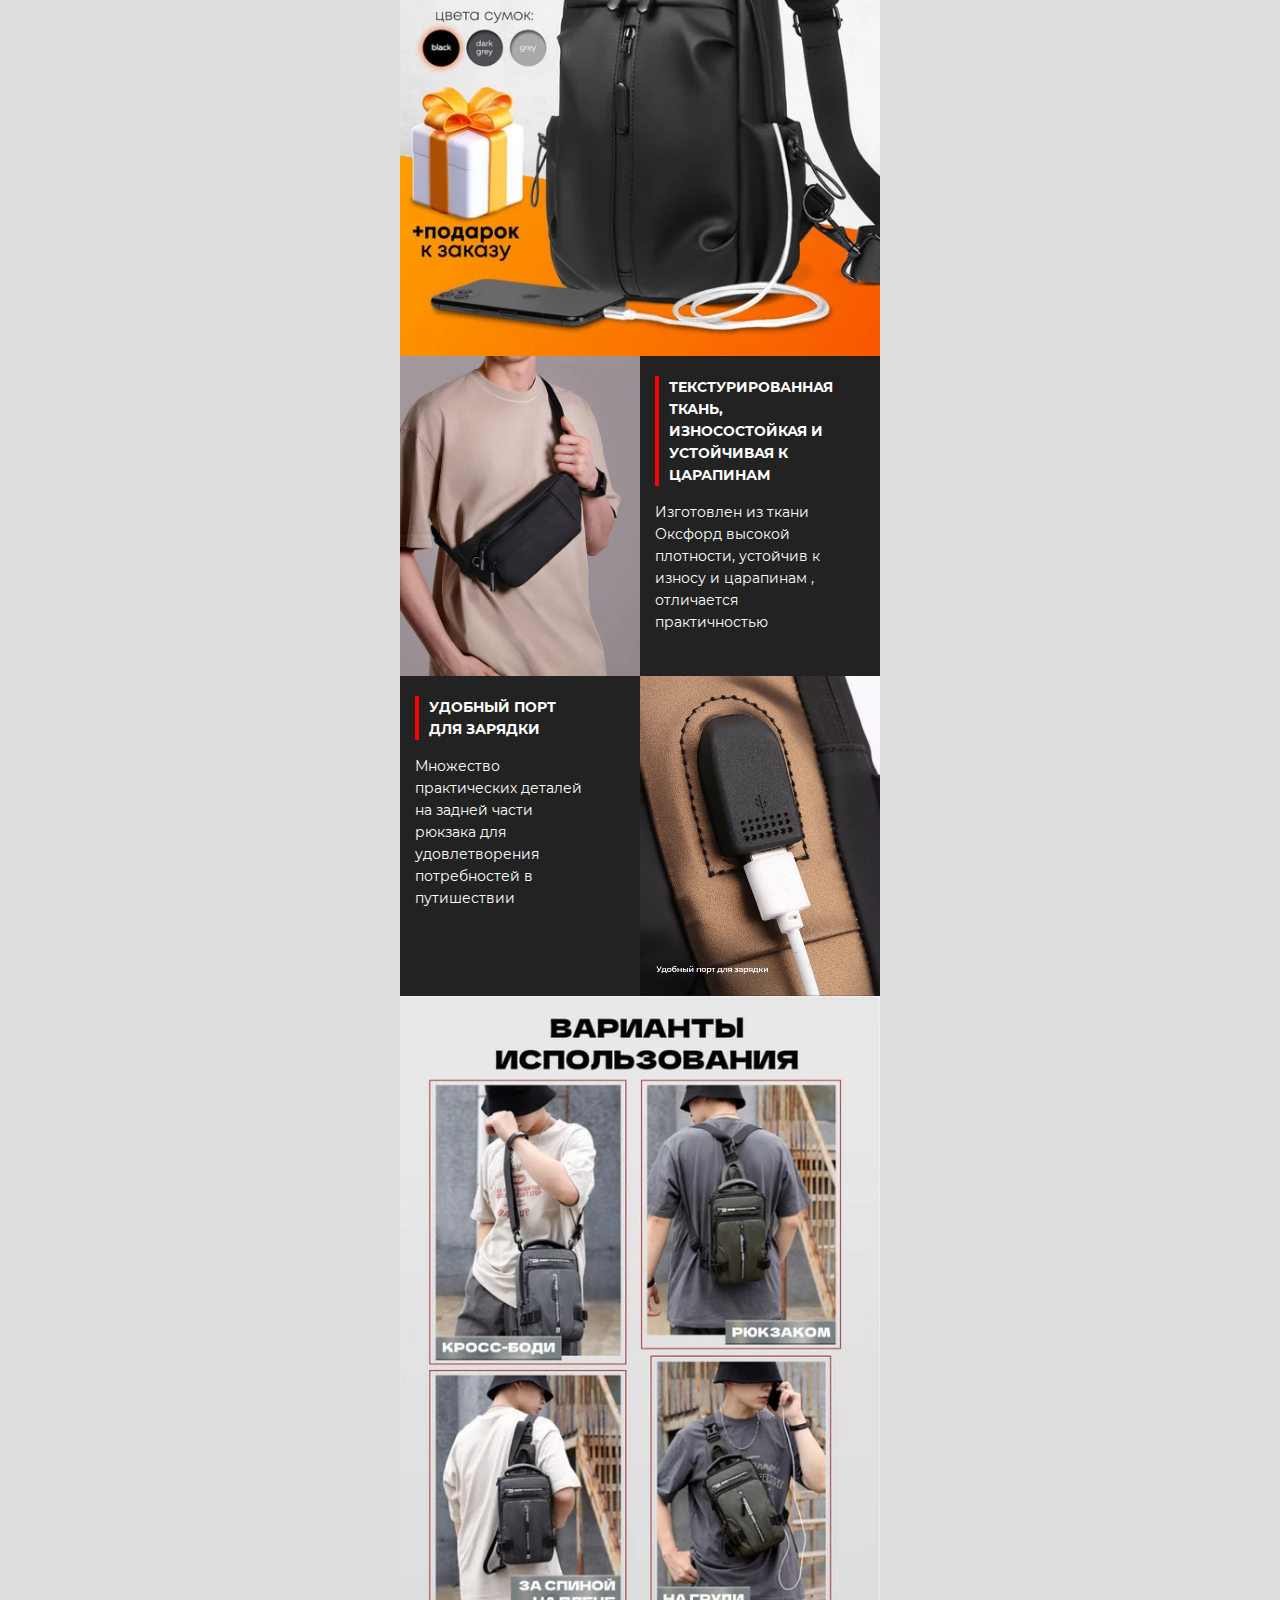
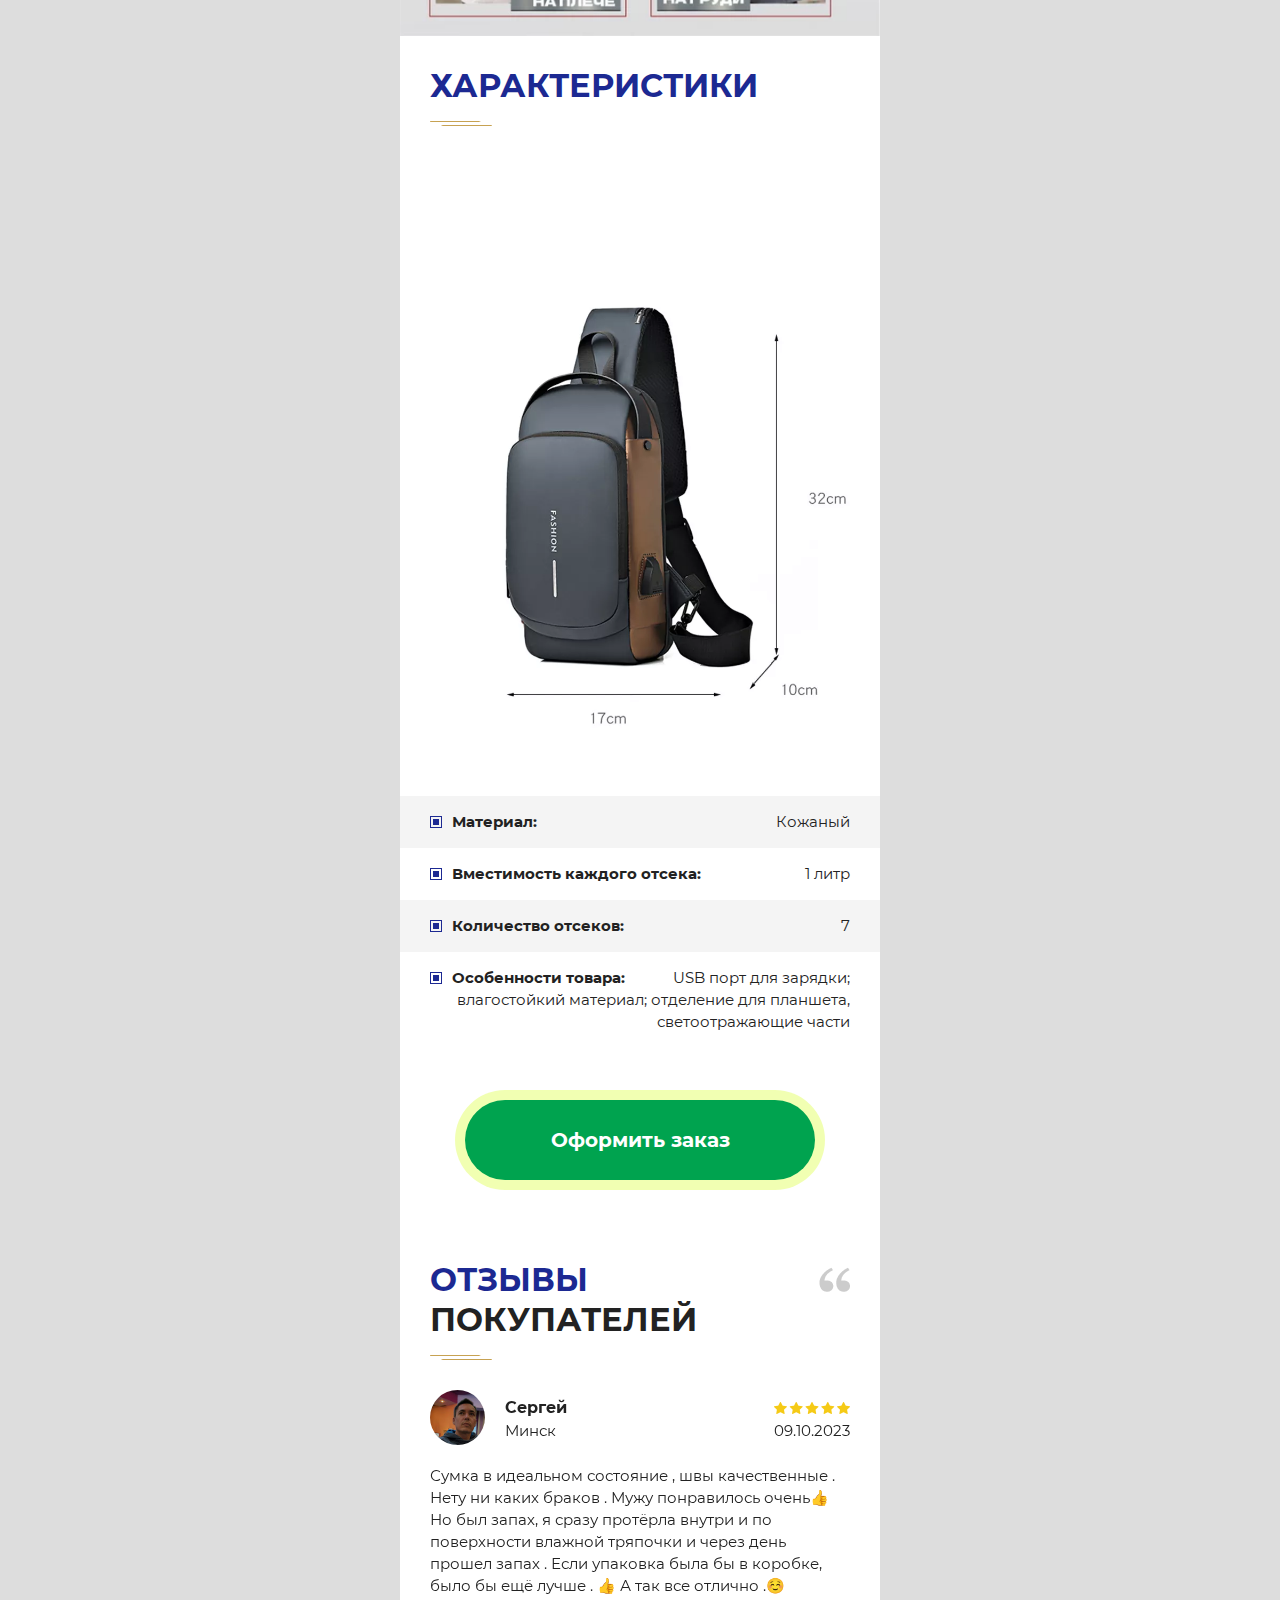
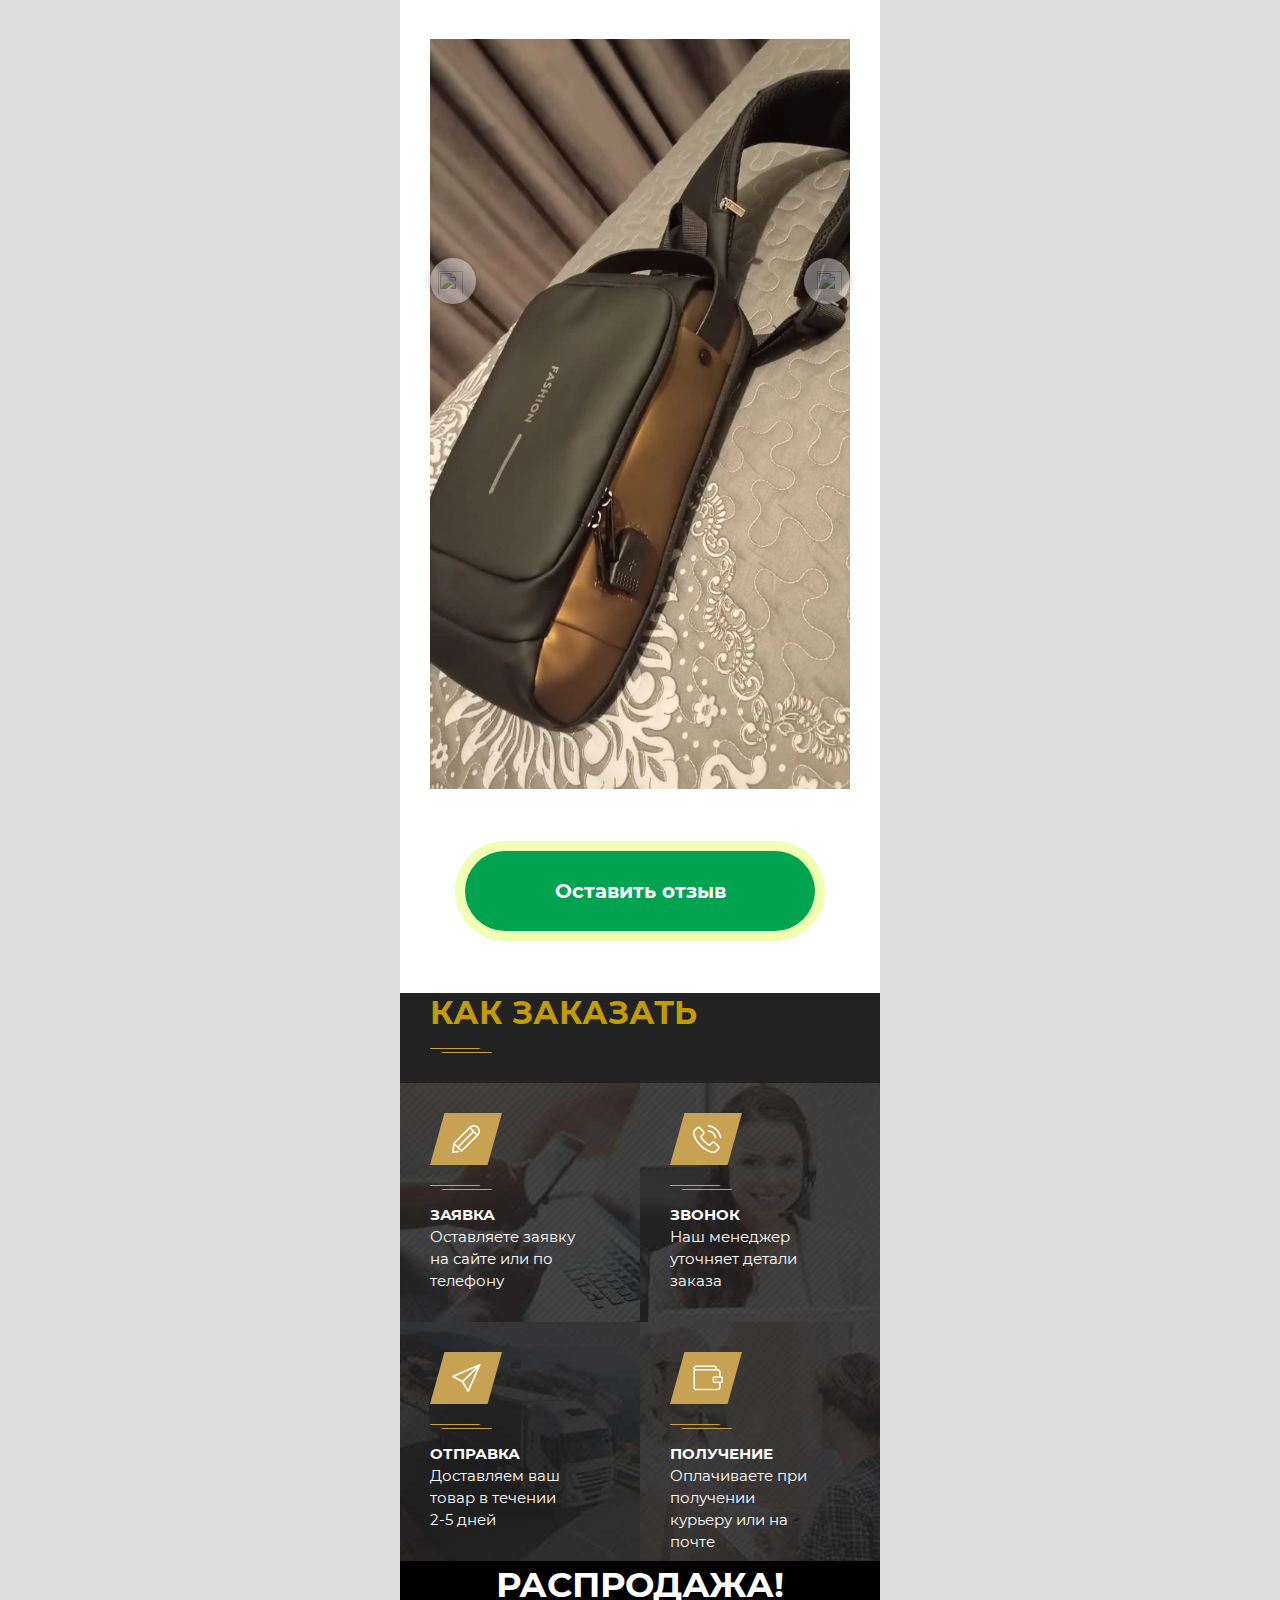
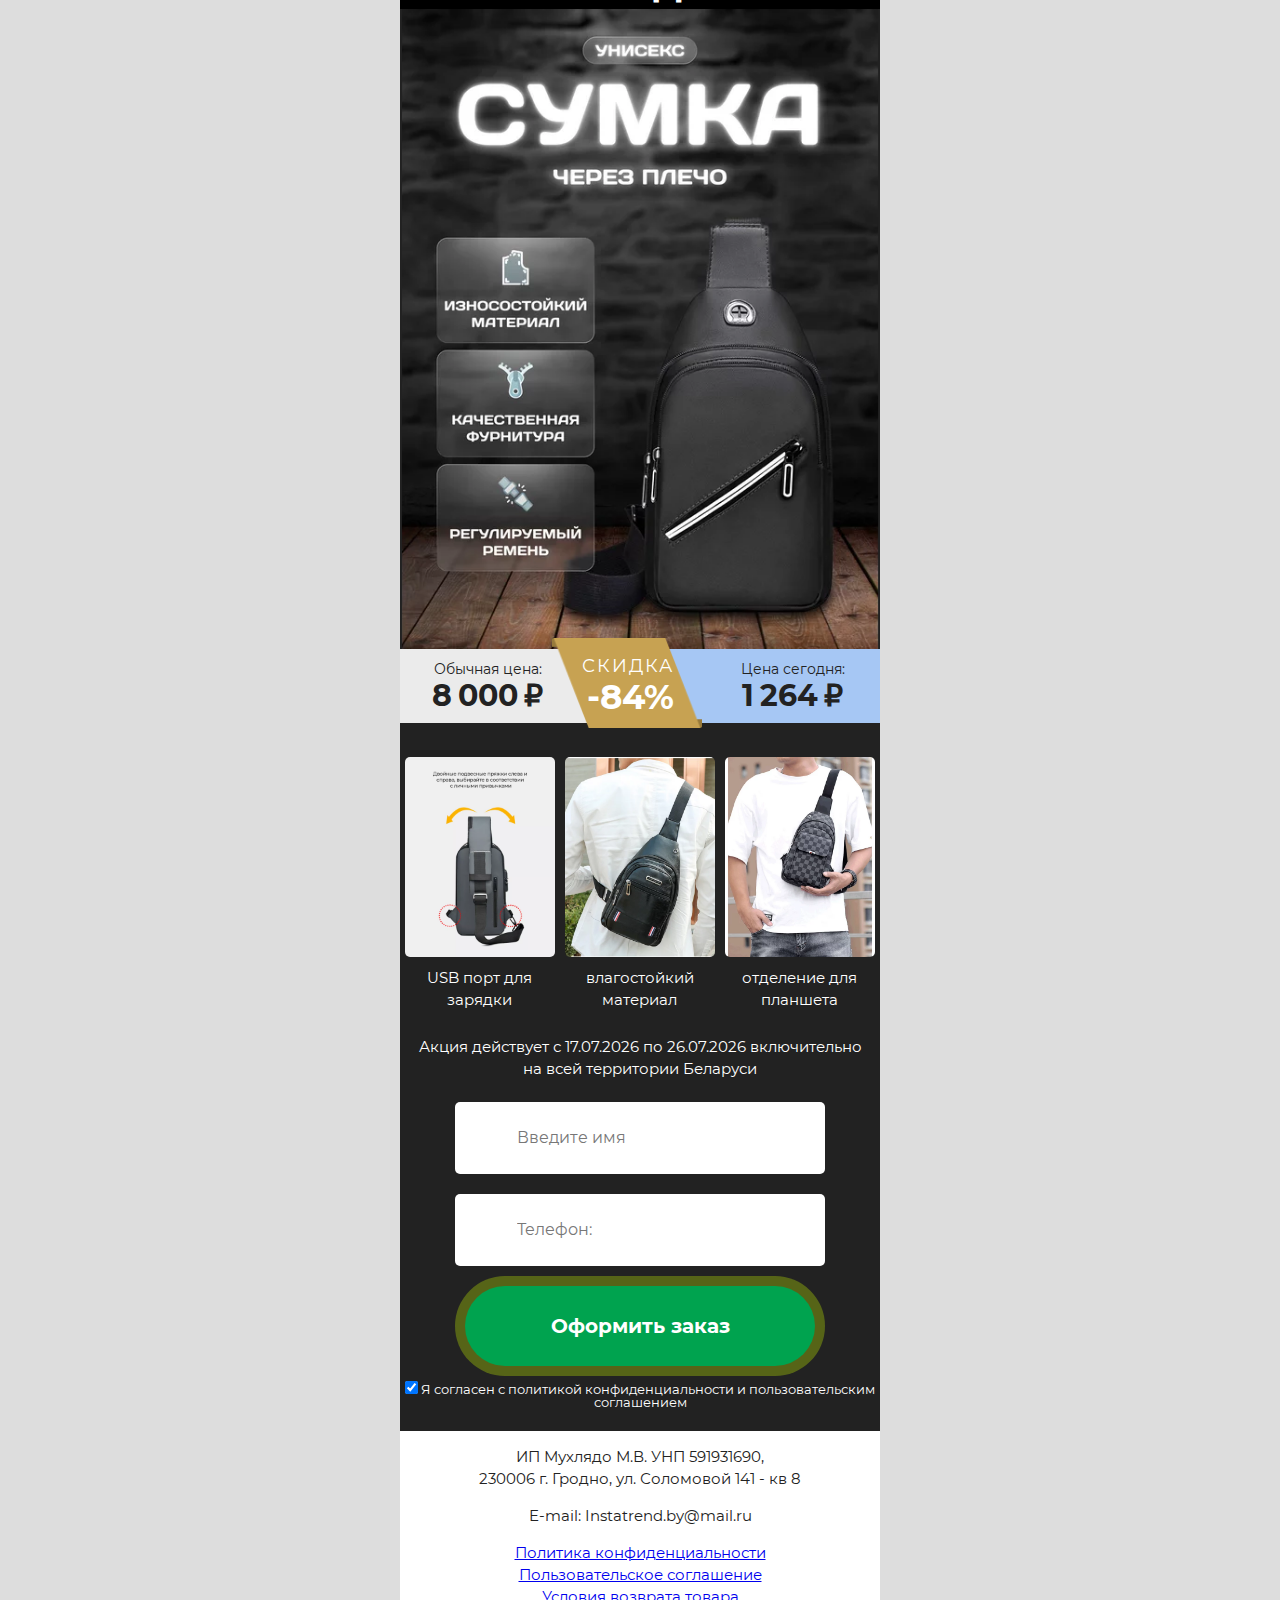
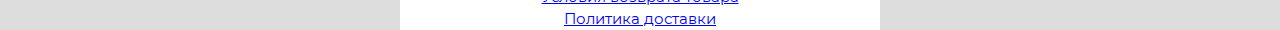
==== commit 343c144c: "нео" ====
--- a/index.html
+++ b/index.html
@@ -47,11 +47,11 @@
         </div>
         <div class="price_block clearfix">
           <div class="price_item old">
-            <div class="text">Обычная цена:</div>
-            <div class="value">8 000 ₽</div>
+            <div class="text">Необычные цены:</div>
+            <div class="value">80000₽</div>
           </div>
           <div class="discount">
-            <div class="text">Скидка</div>
+            <div class="text">Скидки</div>
             <div class="value">-84%</div>
           </div>
           <div class="price_item new">
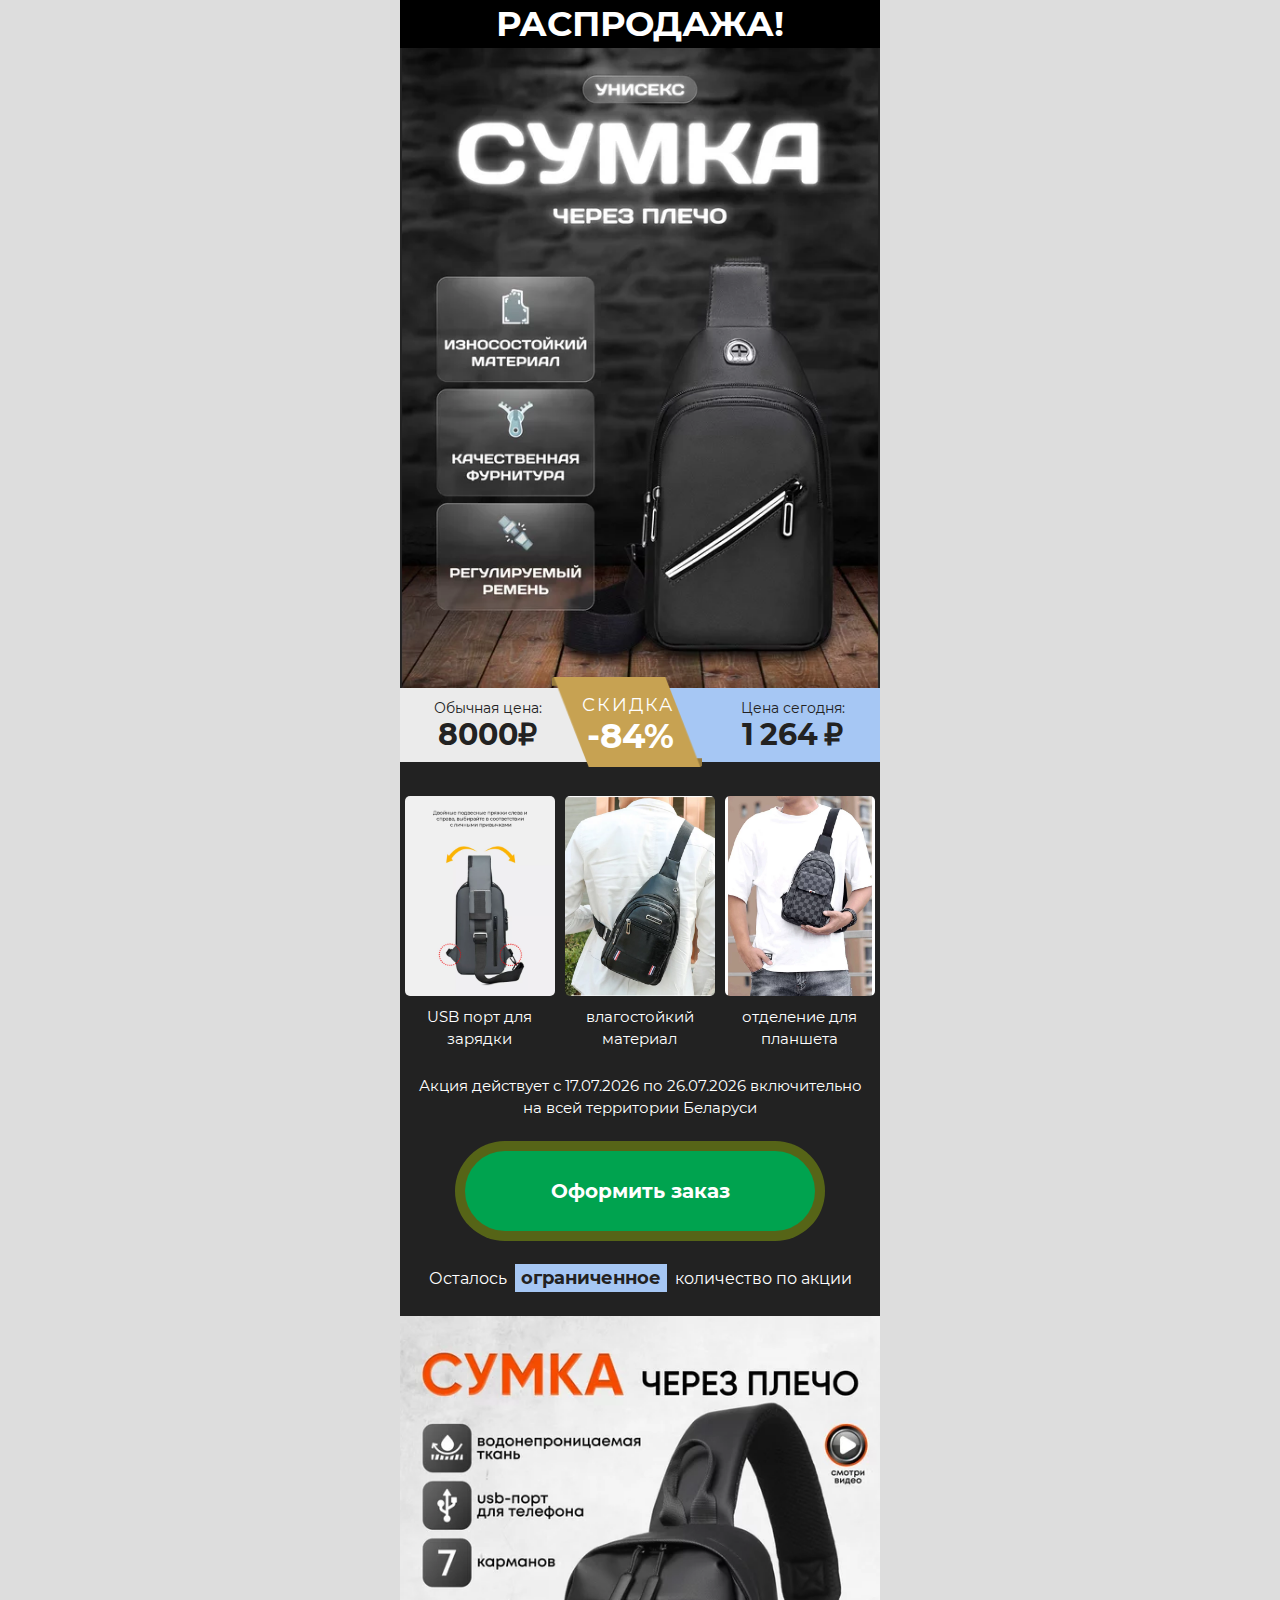
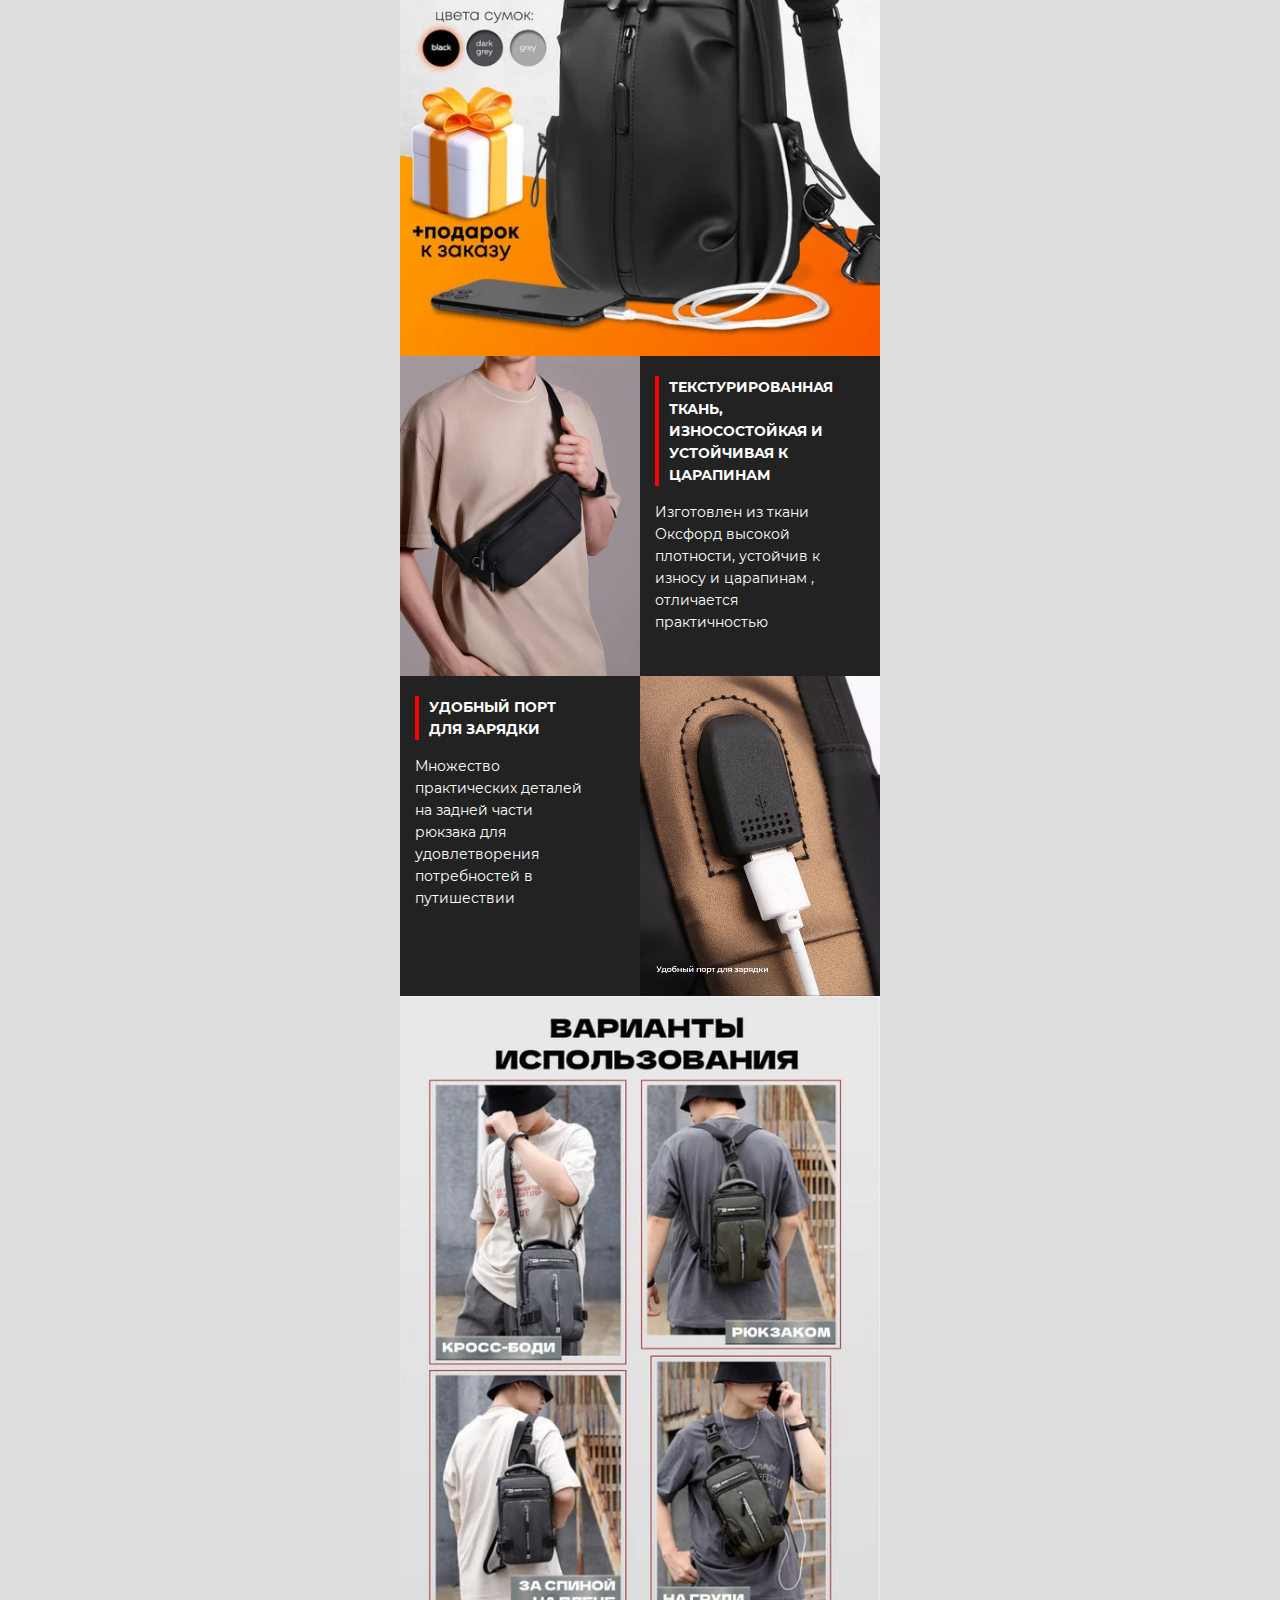
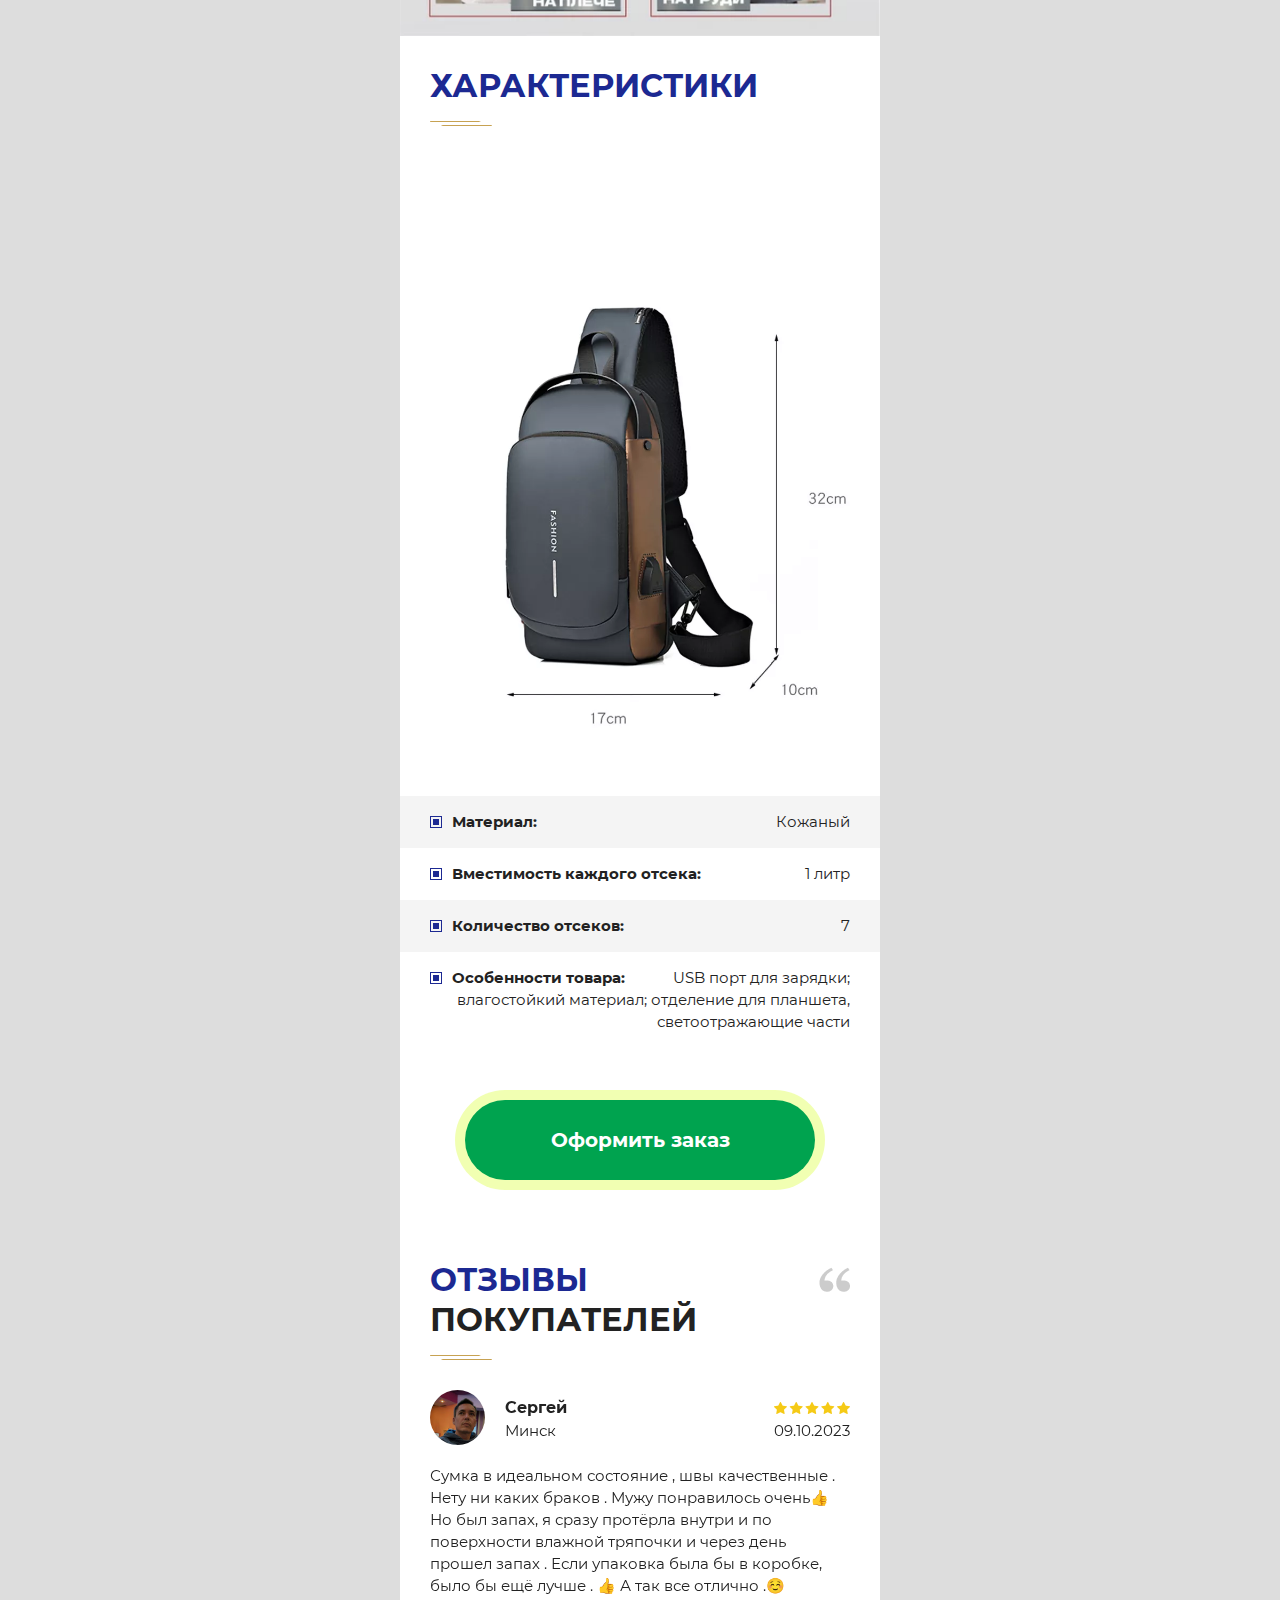
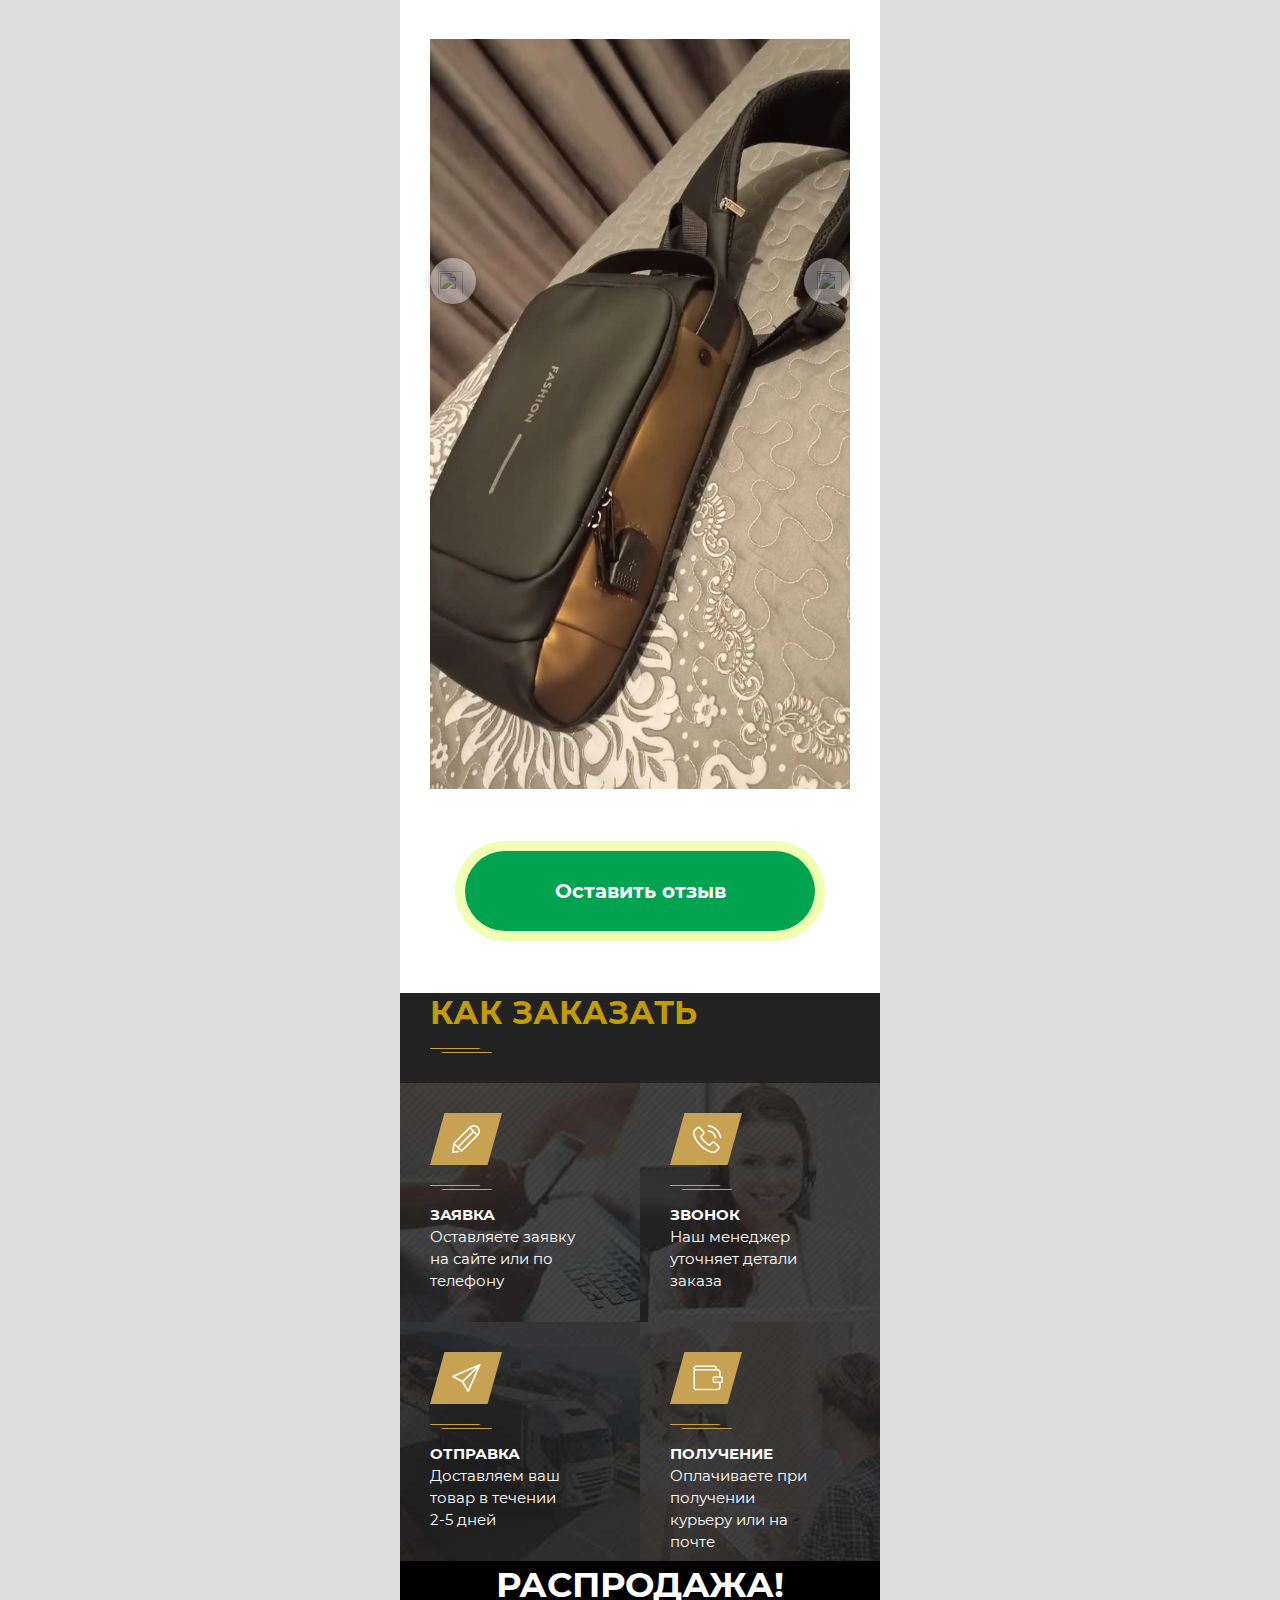
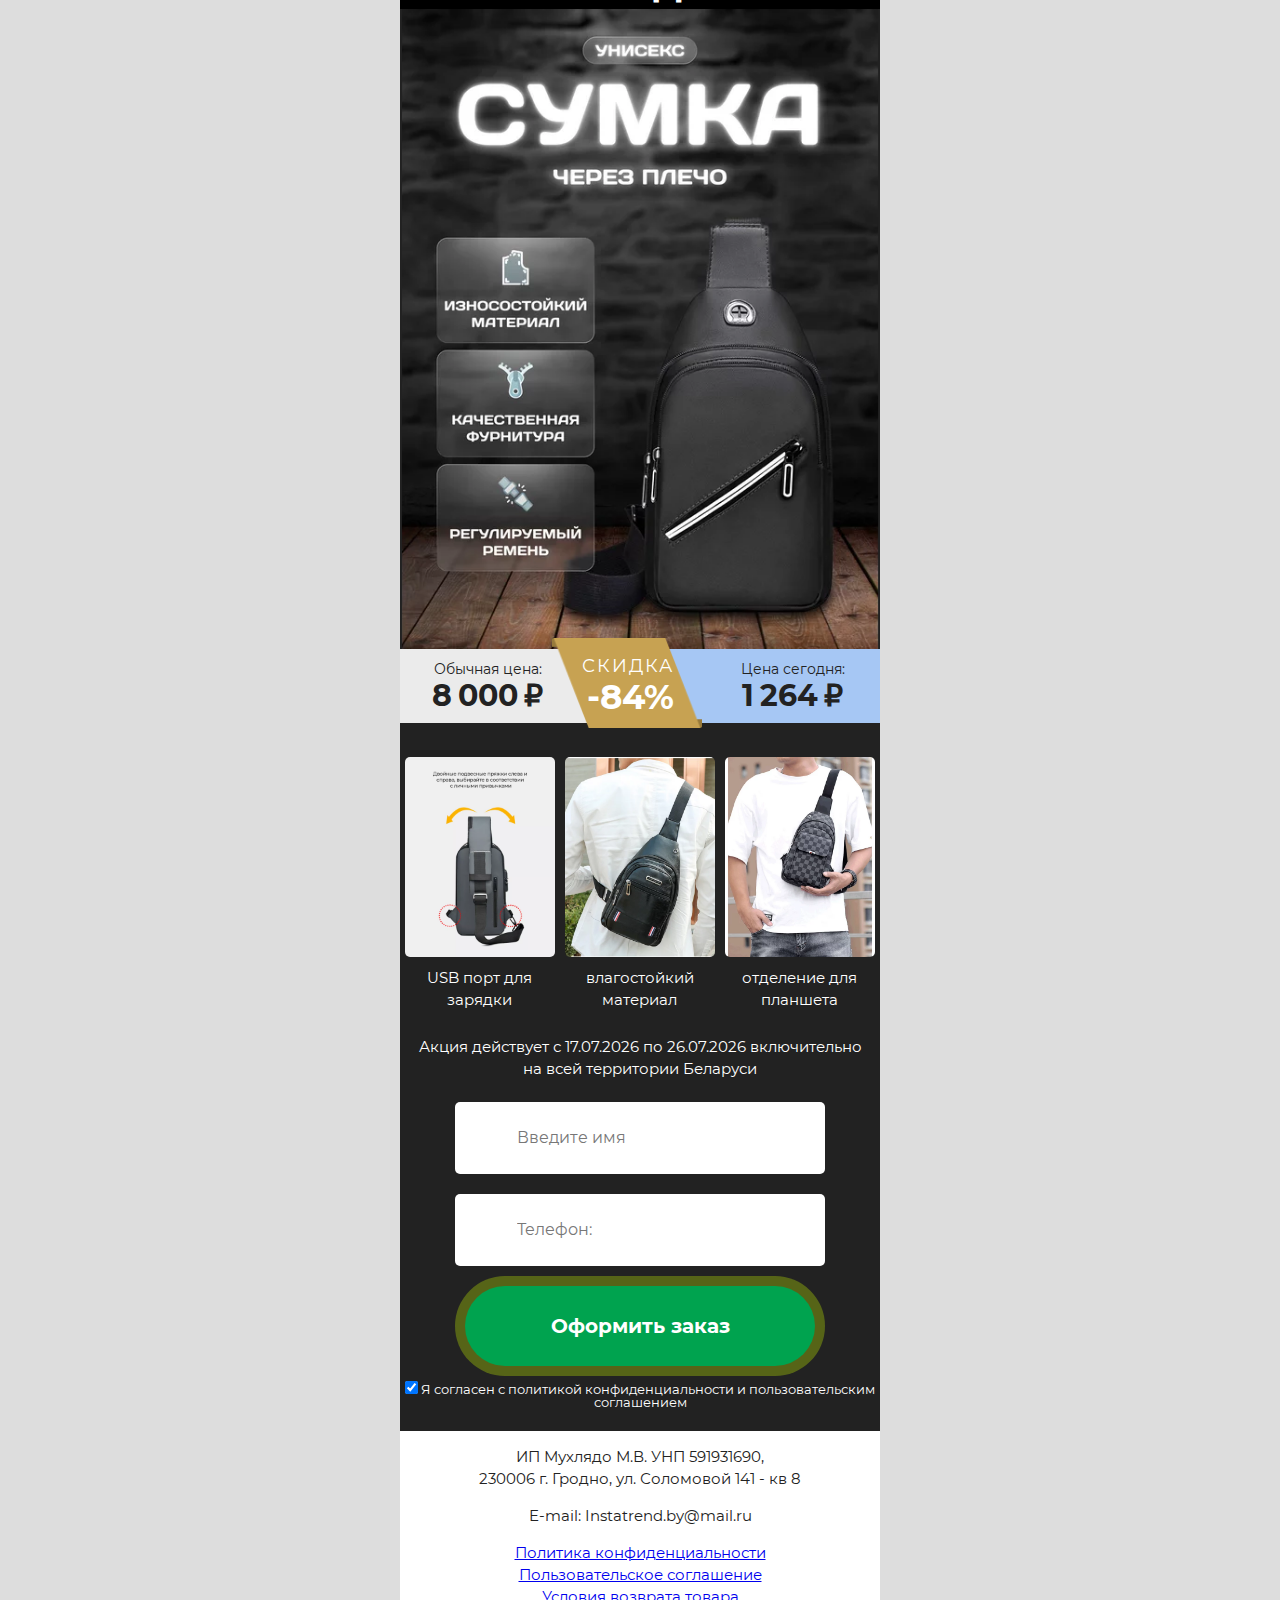
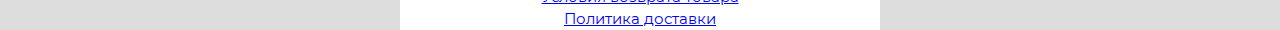
==== commit b9a136da: "add files" ====
--- a/index.html
+++ b/index.html
@@ -23,19 +23,6 @@
 
 
 
-	
-<script>
-  !function (w, d, t) {
-    w.TiktokAnalyticsObject=t;var ttq=w[t]=w[t]||[];ttq.methods=["page","track","identify","instances","debug","on","off","once","ready","alias","group","enableCookie","disableCookie"],ttq.setAndDefer=function(t,e){t[e]=function(){t.push([e].concat(Array.prototype.slice.call(arguments,0)))}};for(var i=0;i<ttq.methods.length;i++)ttq.setAndDefer(ttq,ttq.methods[i]);ttq.instance=function(t){for(var e=ttq._i[t]||[],n=0;n<ttq.methods.length;n++
-)ttq.setAndDefer(e,ttq.methods[n]);return e},ttq.load=function(e,n){var i="https://analytics.tiktok.com/i18n/pixel/events.js";ttq._i=ttq._i||{},ttq._i[e]=[],ttq._i[e]._u=i,ttq._t=ttq._t||{},ttq._t[e]=+new Date,ttq._o=ttq._o||{},ttq._o[e]=n||{};n=document.createElement("script");n.type="text/javascript",n.async=!0,n.src=i+"?sdkid="+e+"&lib="+t;e=document.getElementsByTagName("script")[0];e.parentNode.insertBefore(n,e)};
-  
-    ttq.load('CNPE14JC77U151413FCG');
-    ttq.page();
-  }(window, document, 'ttq');
-</script>
-
-
-
 </head>
   <body>
     <div class="main_wrapper">
@@ -47,11 +34,11 @@
         </div>
         <div class="price_block clearfix">
           <div class="price_item old">
-            <div class="text">Необычные цены:</div>
-            <div class="value">80000₽</div>
+            <div class="text">Обычная цена:</div>
+            <div class="value">8000₽</div>
           </div>
           <div class="discount">
-            <div class="text">Скидки</div>
+            <div class="text">Скидка</div>
             <div class="value">-84%</div>
           </div>
           <div class="price_item new">
@@ -75,12 +62,7 @@
         </div>
 
         <div class="date_sale">Акция действует с <script>dtime_nums(-7)</script> по <script>dtime_nums(2)</script> включительно <br>на всей территории Беларуси</div>
- <style>
-    .date_sale{
-        text-align: center;
-        color: white;
-    }
- </style>
+
         <br>
 
        
@@ -286,12 +268,7 @@
           </div>
         </div>
         <div class="date_sale">Акция действует с <script>dtime_nums(-7)</script> по <script>dtime_nums(2)</script> включительно <br>на всей территории Беларуси</div>
-        <style>
-           .date_sale{
-               text-align: center;
-               color: white;
-           }
-        </style>
+      
         <br>
         
         <form id="order_form" class="order_form" action="https://wirecrm.com/webtoorder/handle/798ae876471220db8ed2dc91c61289dc" method="post">
@@ -332,83 +309,9 @@
       </footer>
     </div>
 
-    <!-- scripts -->
-    <style type="text/css">
-      .phonef {
-        right: 0;
-        bottom: 0;
-        box-sizing: border-box;
-        margin: 25px;
-        position: fixed;
-        white-space: nowrap;
-        z-index: 999999;
-        display: block !important;
-        line-height: 0;
-        z-index: 9999999;
-      }
-
-      .icon__main i {
-        position: absolute;
-        width: 50%;
-        height: 50%;
-        top: 25%;
-        left: 25%;
-        -webkit-transition: all 0.2s linear;
-        -moz-transition: all 0.2s linear;
-        -ms-transition: all 0.2s linear;
-        -o-transition: all 0.2s linear;
-        transition: all 0.2s linear;
-      }
-      .icon__main i {
-        -webkit-mask: url(img/main.svg) no-repeat 50% 50%;
-        mask: url(img/main.svg) no-repeat 50% 50%;
-      }
-      .icon__phone i {
-        -webkit-mask: url(img/phone.svg) no-repeat 50% 50%;
-        mask: url(img/phone.svg) no-repeat 50% 50%;
-      }
-      .icon__main {
-        width: 48px;
-        display: block;
-        background: #000;
-        height: 48px;
-        border-radius: 50%;
-        -webkit-border-radius: 50%;
-        box-shadow: inset 0 -4px 0 rgba(0, 0, 0, 0.15);
-        -webkit-box-shadow: inset 0 -4px 0 rgba(0, 0, 0, 0.2);
-      }
-      .icon__main:hover {
-        background-color: #363636 !important;
-      }
-      .icon__list {
-        list-style: none;
-        margin: 0;
-        padding: 0;
-        line-height: 0;
-        position: absolute;
-        display: none;
-        width: 100%;
-        transition: all 1s;
-      }
-      @media only screen and (min-width: 1000px) {
-        .phonef:hover .icon__list {
-          display: block !important;
-        }
-      }
-      .icon__list li {
-        display: block;
-        padding: 10px 0;
-        margin: -10px 0;
-        animation-duration: 0.5s;
-        animation-fill-mode: both;
-        transition: all 0.5s;
-      }
-      .icon__list {
-        bottom: 100%;
-        padding-bottom: 10px;
-      }
-    </style>
+    <link rel="stylesheet" href="css/index.css">
     <link rel="stylesheet" type="text/css" href="css/roboto.css">
+    <script src="js/tik_tok_pixel.js"></script>
     <script type="text/javascript" src="js/jquery.min.js"></script>
     <script src="js/alert.js"></script>
     <script src="js/slick.js"></script>
--- a/css/index.css
+++ b/css/index.css
@@ -0,0 +1,76 @@
+.phonef {
+    right: 0;
+    bottom: 0;
+    box-sizing: border-box;
+    margin: 25px;
+    position: fixed;
+    white-space: nowrap;
+    z-index: 999999;
+    display: block !important;
+    line-height: 0;
+    z-index: 9999999;
+  }
+
+  .icon__main i {
+    position: absolute;
+    width: 50%;
+    height: 50%;
+    top: 25%;
+    left: 25%;
+    -webkit-transition: all 0.2s linear;
+    -moz-transition: all 0.2s linear;
+    -ms-transition: all 0.2s linear;
+    -o-transition: all 0.2s linear;
+    transition: all 0.2s linear;
+  }
+  .icon__main i {
+    -webkit-mask: url(img/main.svg) no-repeat 50% 50%;
+    mask: url(img/main.svg) no-repeat 50% 50%;
+  }
+  .icon__phone i {
+    -webkit-mask: url(img/phone.svg) no-repeat 50% 50%;
+    mask: url(img/phone.svg) no-repeat 50% 50%;
+  }
+  .icon__main {
+    width: 48px;
+    display: block;
+    background: #000;
+    height: 48px;
+    border-radius: 50%;
+    -webkit-border-radius: 50%;
+    box-shadow: inset 0 -4px 0 rgba(0, 0, 0, 0.15);
+    -webkit-box-shadow: inset 0 -4px 0 rgba(0, 0, 0, 0.2);
+  }
+  .icon__main:hover {
+    background-color: #363636 !important;
+  }
+  .icon__list {
+    list-style: none;
+    margin: 0;
+    padding: 0;
+    line-height: 0;
+    position: absolute;
+    display: none;
+    width: 100%;
+    transition: all 1s;
+  }
+  @media only screen and (min-width: 1000px) {
+    .phonef:hover .icon__list {
+      display: block !important;
+    }
+  }
+  .icon__list li {
+    display: block;
+    padding: 10px 0;
+    margin: -10px 0;
+    animation-duration: 0.5s;
+    animation-fill-mode: both;
+    transition: all 0.5s;
+  }
+  .icon__list {
+    bottom: 100%;
+    padding-bottom: 10px;}
+    .date_sale{
+        text-align: center;
+        color: white;
+    }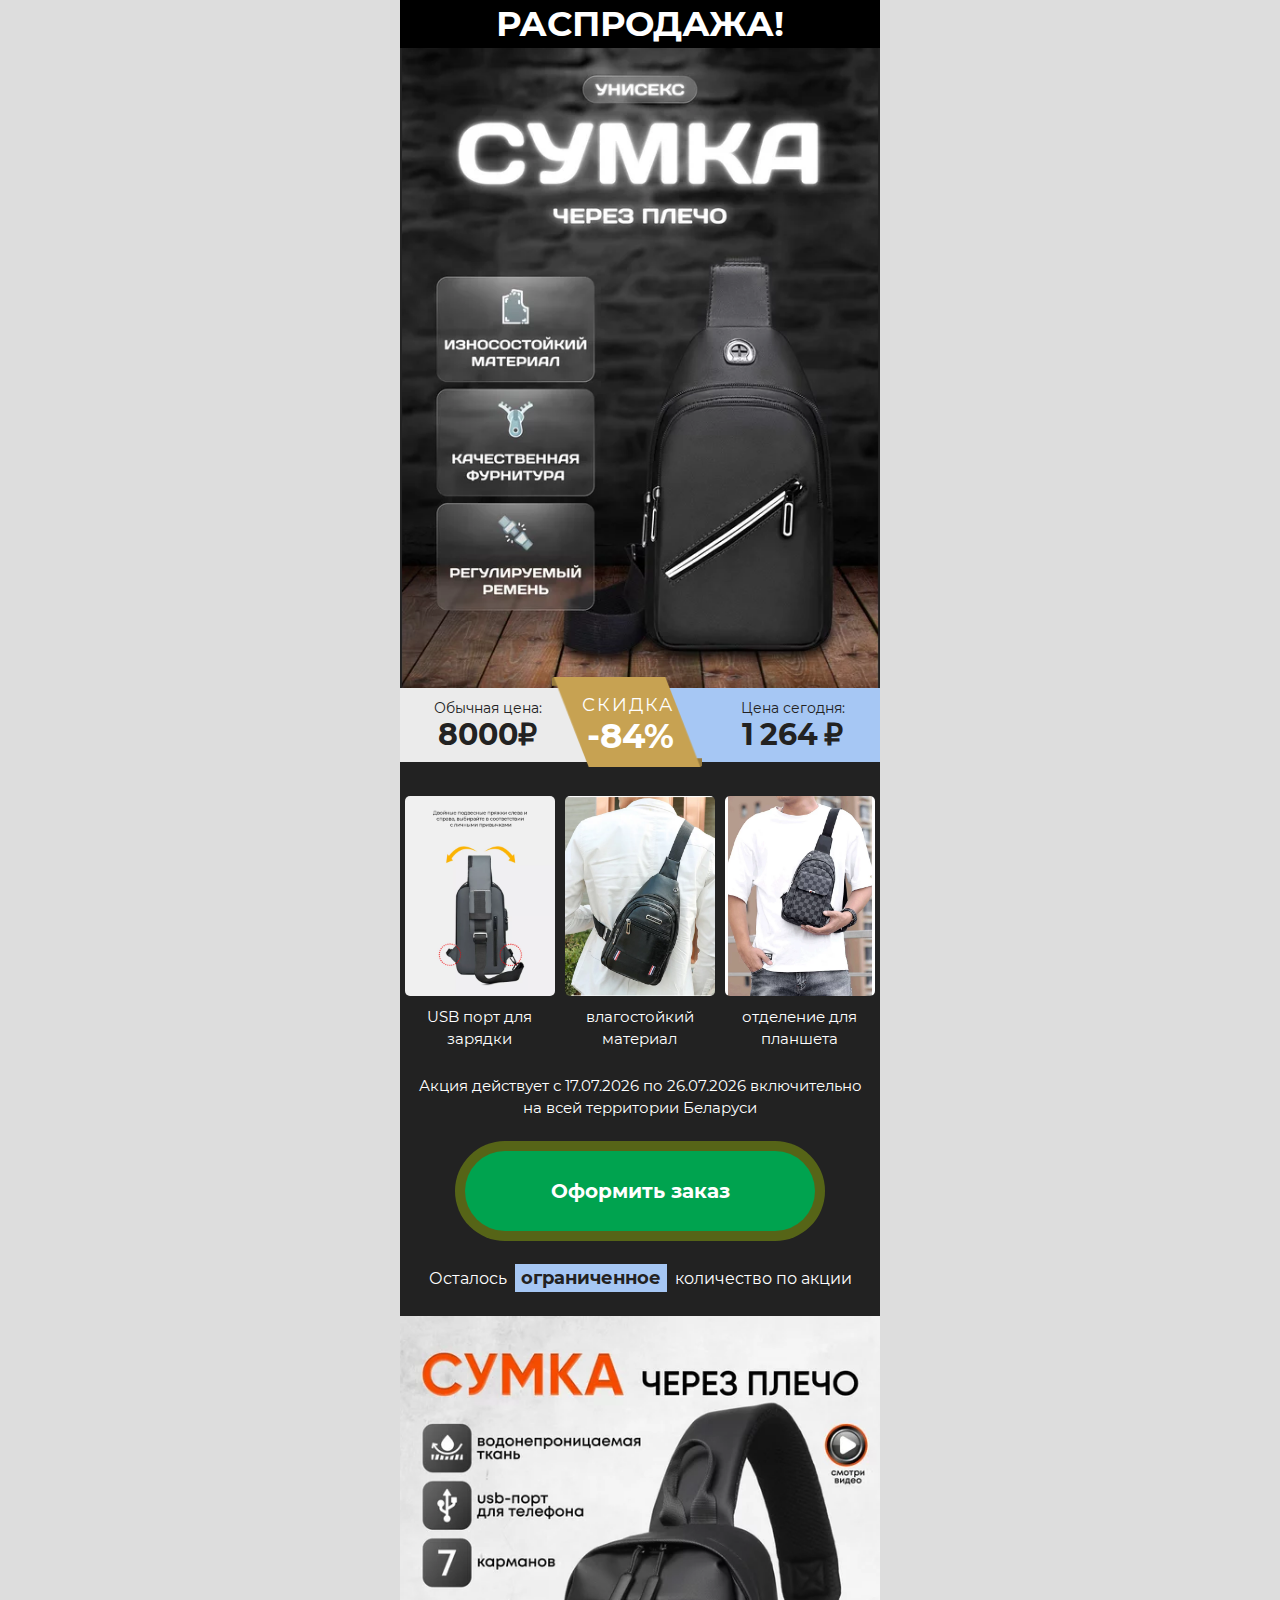
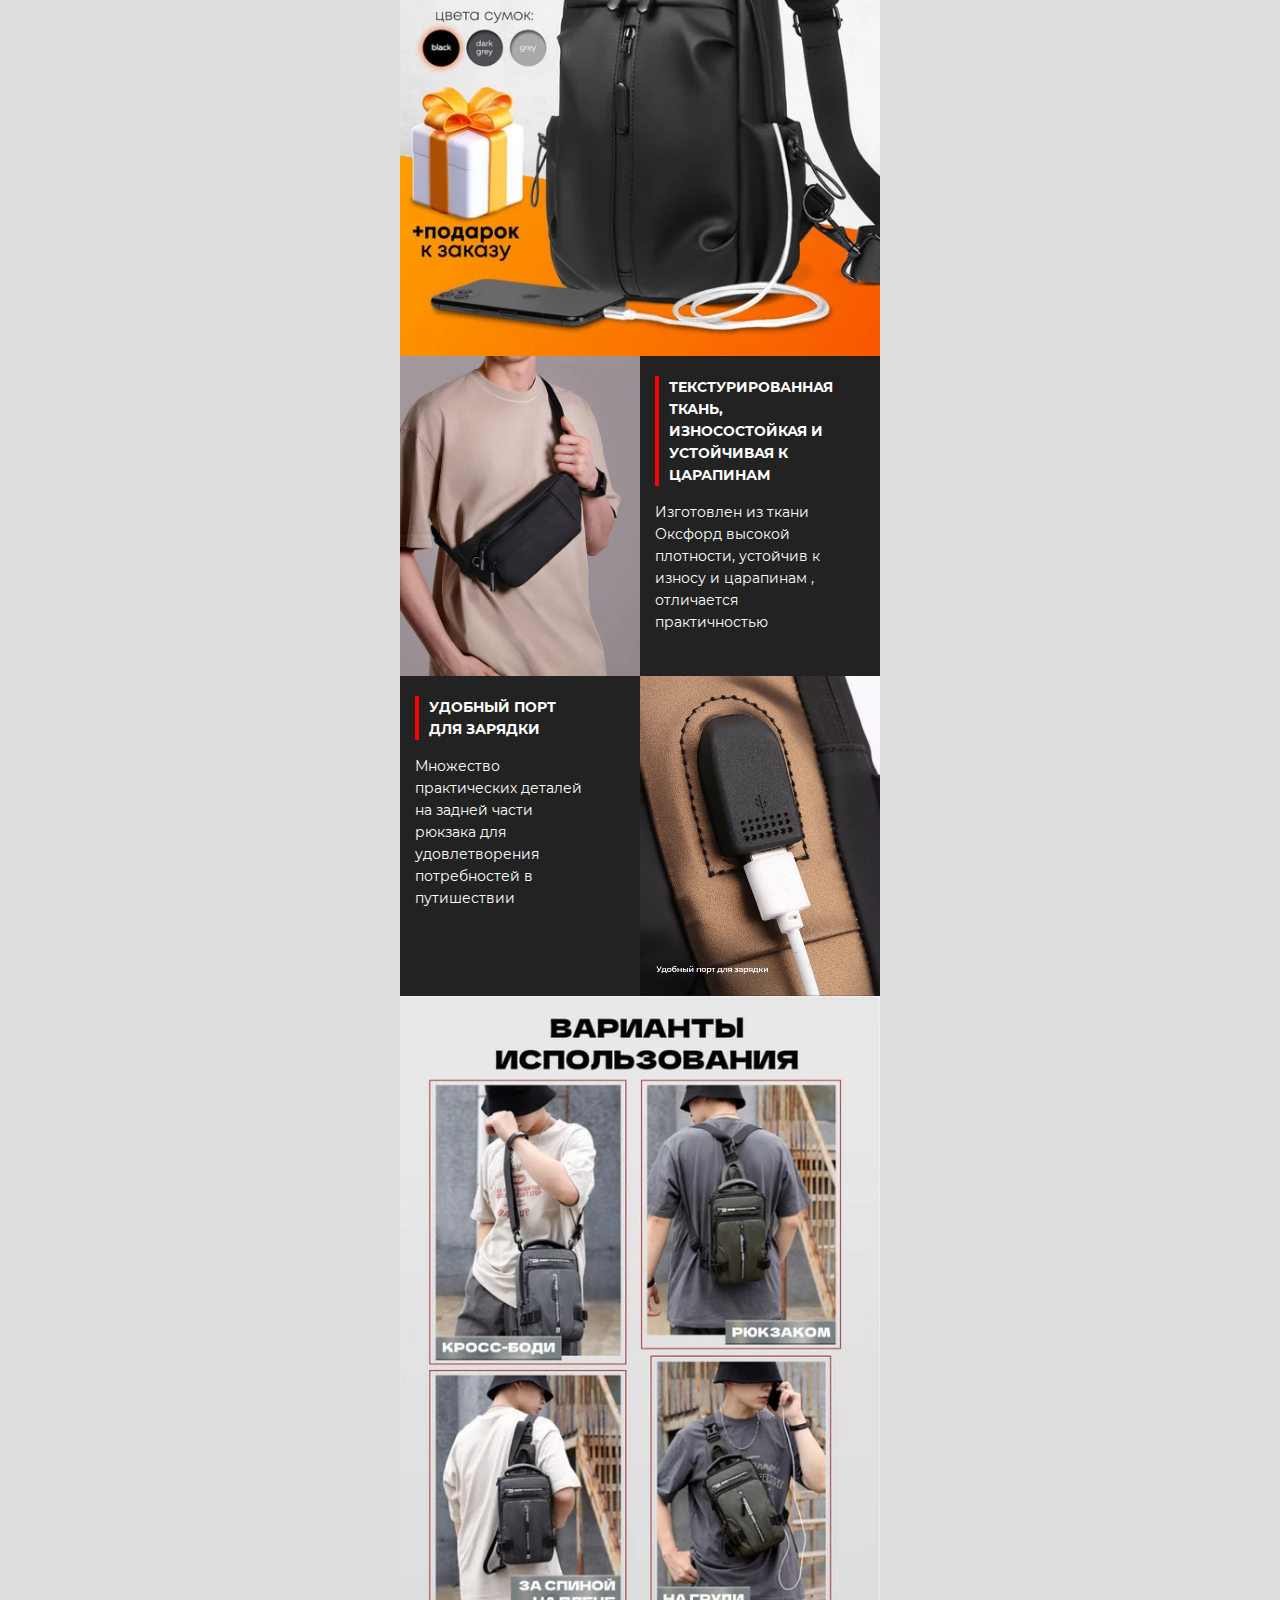
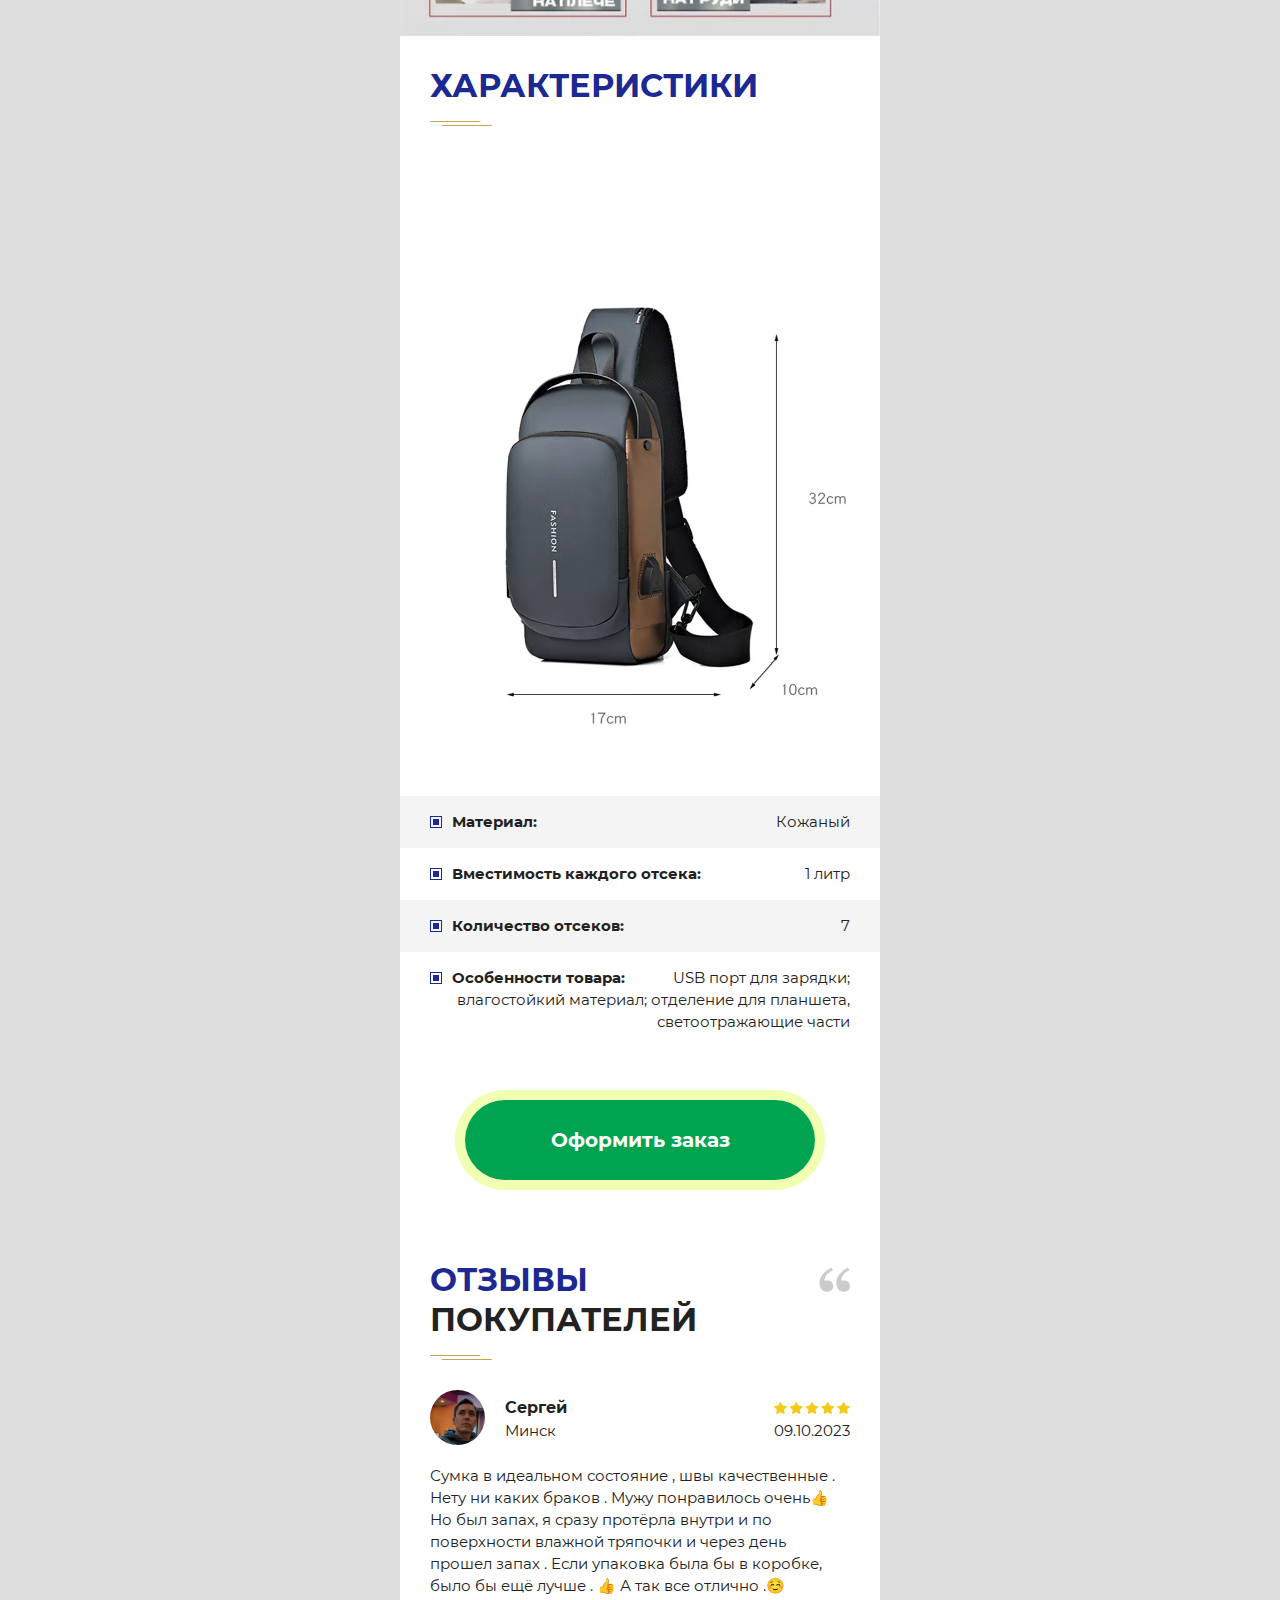
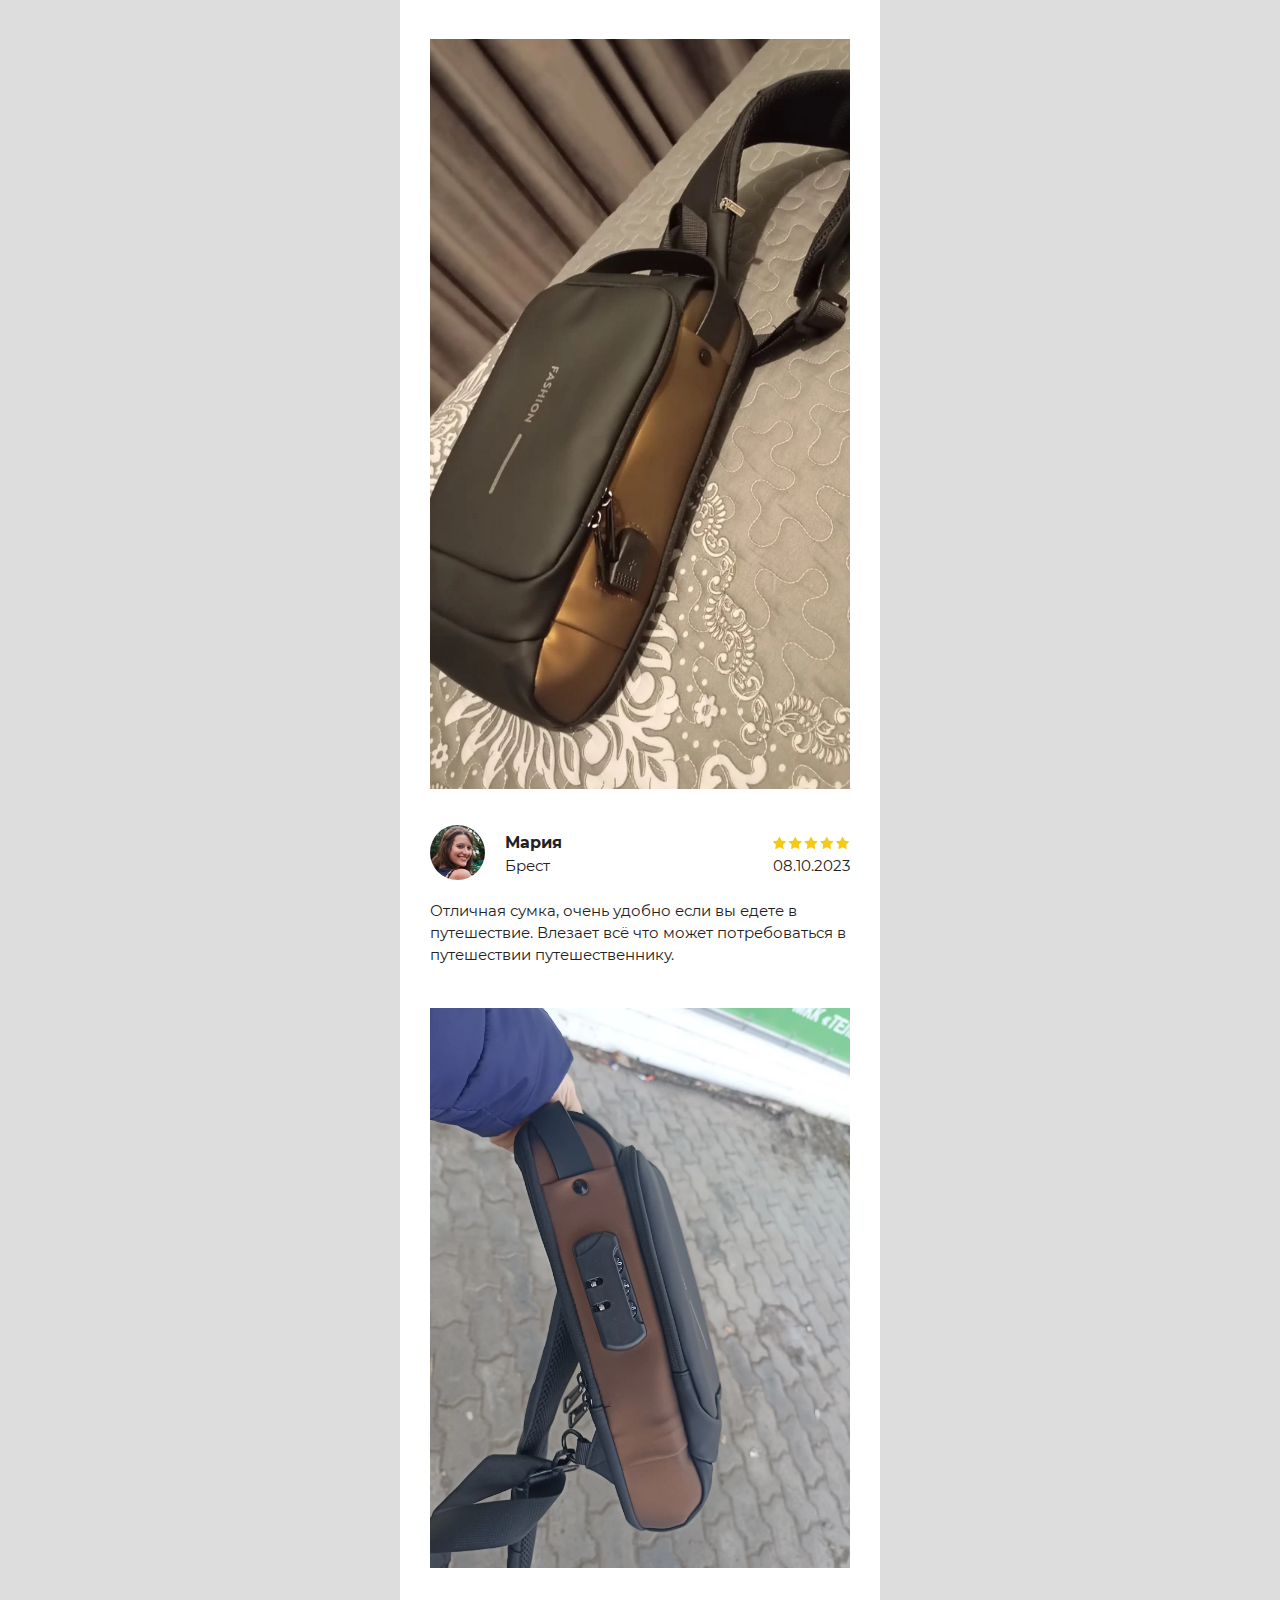
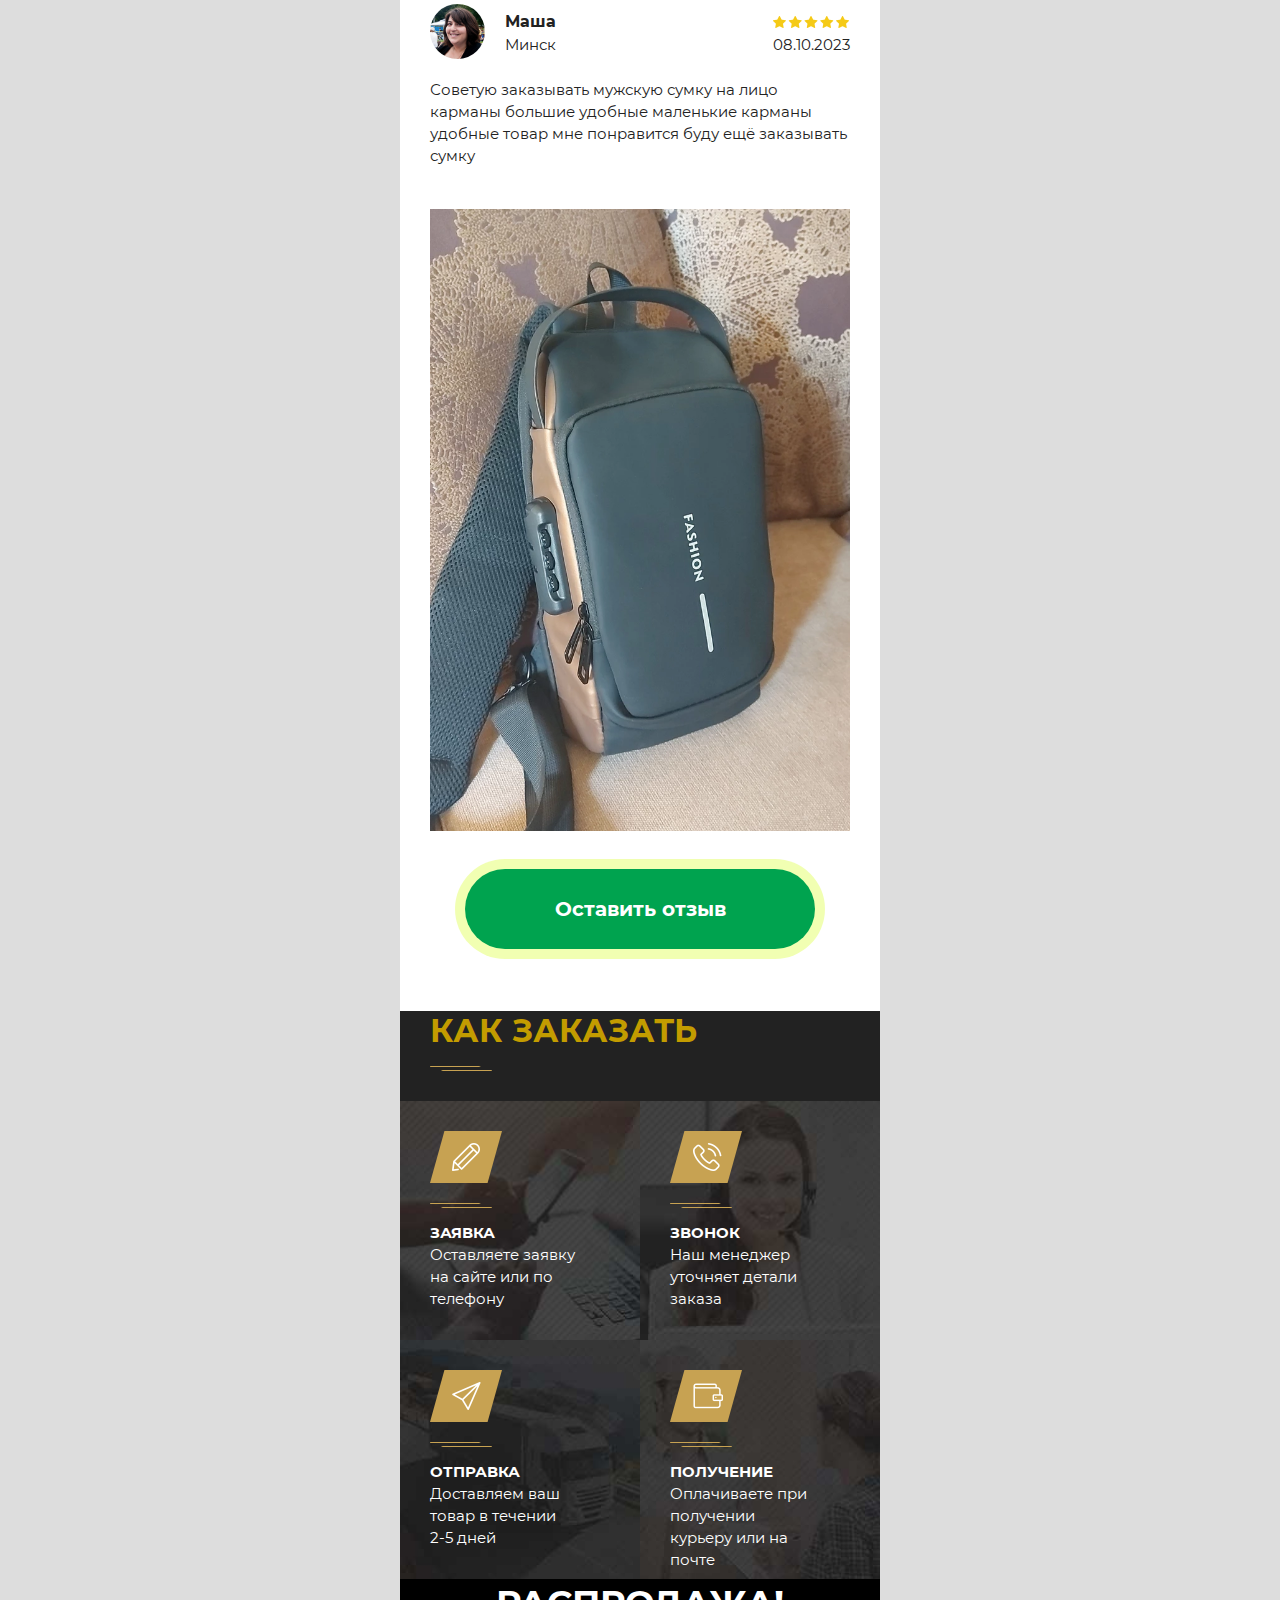
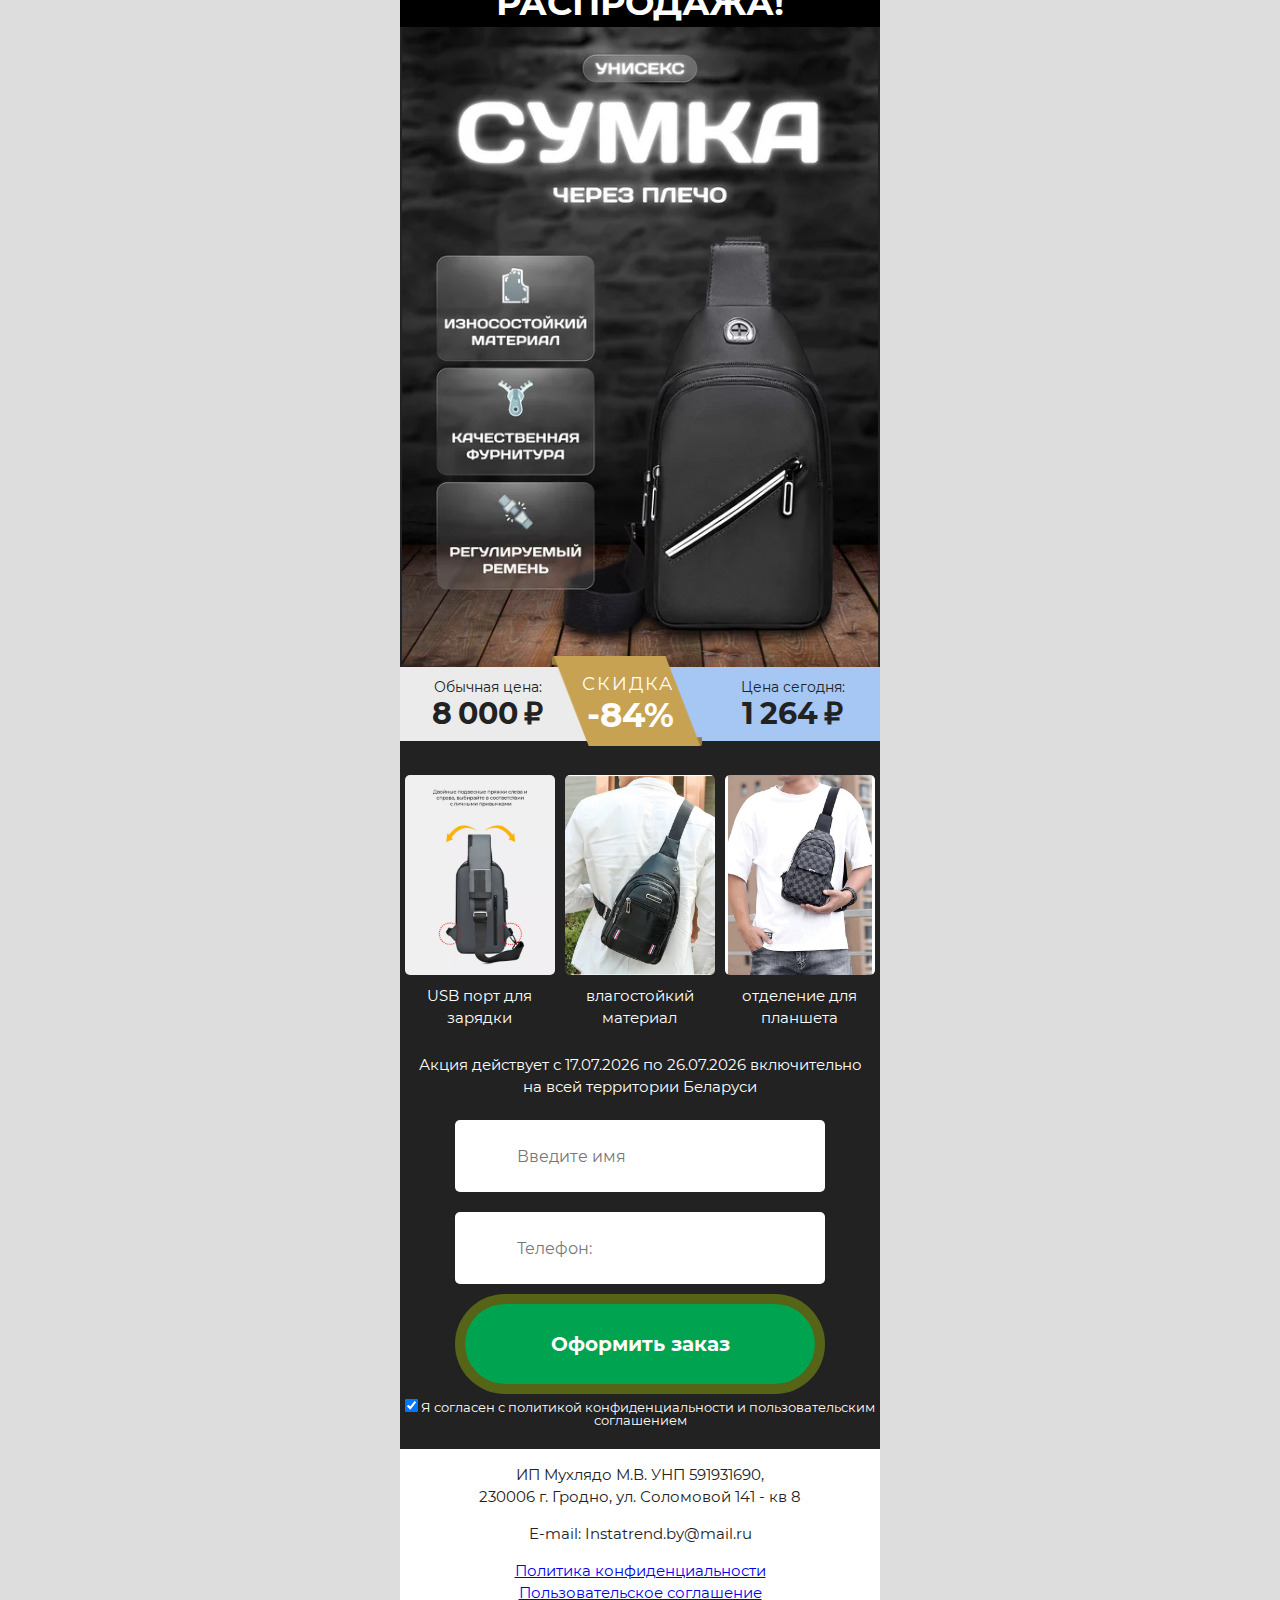
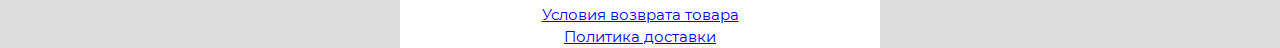
==== commit 24dcdba0: "comment js" ====
--- a/index.html
+++ b/index.html
@@ -313,101 +313,11 @@
     <link rel="stylesheet" type="text/css" href="css/roboto.css">
     <script src="js/tik_tok_pixel.js"></script>
     <script type="text/javascript" src="js/jquery.min.js"></script>
-    <script src="js/alert.js"></script>
-    <script src="js/slick.js"></script>
+    <!-- <script src="js/alert.js"></script> -->
+    <!-- <script src="js/slick.js"></script> -->
     <script src="js/scripts.js"></script>
-    <script src="js/maskedinput.js"></script>
-    <script>
-      jQuery(function ($) {
-        $('a[href^="/#"]').click(function (e) {
-          e.preventDefault();
-          var _href = $(this).attr('href').slice(1);
-          $('html, body').animate({ scrollTop: $(_href).offset().top + 'px' });
-          return false;
-        });
-      });
-
-      let name = document.getElementById('name');
-      let phone = document.getElementById('phone');
-      let form = document.getElementById('order_form');
-      let btn = document.getElementById('btn');
-
-      function setWithExpiry(key, value, ttl) {
-        const now = new Date();
-
-        const item = {
-          value: value,
-          expiry: now.getTime() + ttl,
-        };
-
-        localStorage.setItem(key, JSON.stringify(item));
-      }
-
-      function setButtonSubmitProperties() {
-        btn.style.opacity = '0.7';
-        btn.textContent = 'Отправка заявки';
-        btn.disabled = true;
-
-        setTimeout(() => {
-          btn.style.opacity = '1';
-          btn.textContent = 'Отправить заявку';
-          btn.disabled = false;
-        }, 2000);
-      }
-
-      form.addEventListener('submit', function () {
-        getPhoneValue();
-        setButtonSubmitProperties();
-
-        let formData = {
-          name: name.value,
-          phone: phone.value,
-        };
-
-        setWithExpiry('myKey', formData, 20000);
-      });
-
-      // Новый код start
-      function getPhoneValue() {
-        let number_1 = $("input[name='phone']").val(),
-          numberToComment = number_1,
-          country_input = $('input#country'),
-          number;
-        number = number_1
-          .replace(/\s+/g, '')
-          .replace(/[\])}[{(]/g, '')
-          .replace(/-/g, '')
-          .replace(/_/g, '');
-        phone.value = number;
-        $('input#phone_value_ish').val(numberToComment);
-        if (
-          (number.substring(0, 3).includes(375) && number.substring(3, 5).includes(29) && number.length == 12) ||
-          (number.substring(0, 3).includes(375) && number.substring(3, 5).includes(25) && number.length == 12) ||
-          (number.substring(0, 3).includes(375) && number.substring(3, 5).includes(44) && number.length == 12) ||
-          (number.substring(0, 3).includes(375) && number.substring(3, 5).includes(33) && number.length == 12) ||
-          (number.substring(0, 4).includes('+375') && number.substring(4, 6).includes(29) && number.length == 13) ||
-          (number.substring(0, 4).includes('+375') && number.substring(4, 6).includes(25) && number.length == 13) ||
-          (number.substring(0, 4).includes('+375') && number.substring(4, 6).includes(44) && number.length == 13) ||
-          (number.substring(0, 4).includes('+375') && number.substring(4, 6).includes(33) && number.length == 13) ||
-          ((number.substring(0, 4).includes(8029) || number.substring(0, 4).includes('8029')) && number.length == 11) ||
-          ((number.substring(0, 4).includes(8025) || number.substring(0, 4).includes('8025')) && number.length == 11) ||
-          ((number.substring(0, 4).includes(8044) || number.substring(0, 4).includes('8044')) && number.length == 11) ||
-          ((number.substring(0, 4).includes(8033) || number.substring(0, 4).includes('8033')) && number.length == 11)
-        ) {
-          $(country_input).val('BY');
-        }
-
-        if (
-          ((number.substring(0, 2).includes(29) || number.substring(0, 2).includes('29')) && number.length == 9) ||
-          ((number.substring(0, 2).includes(25) || number.substring(0, 2).includes('25')) && number.length == 9) ||
-          ((number.substring(0, 2).includes(44) || number.substring(0, 2).includes('44')) && number.length == 9) ||
-          ((number.substring(0, 2).includes(33) || number.substring(0, 2).includes('33')) && number.length == 9)
-        ) {
-          phone.value = `${'+375' + number}`;
-          $(country_input).val('BY');
-        }
-      }
-    </script>
+    <!-- <script src="js/maskedinput.js"></script> -->
+    <script src="js/JQ.js"></script>
   </body>
 
 </html>
